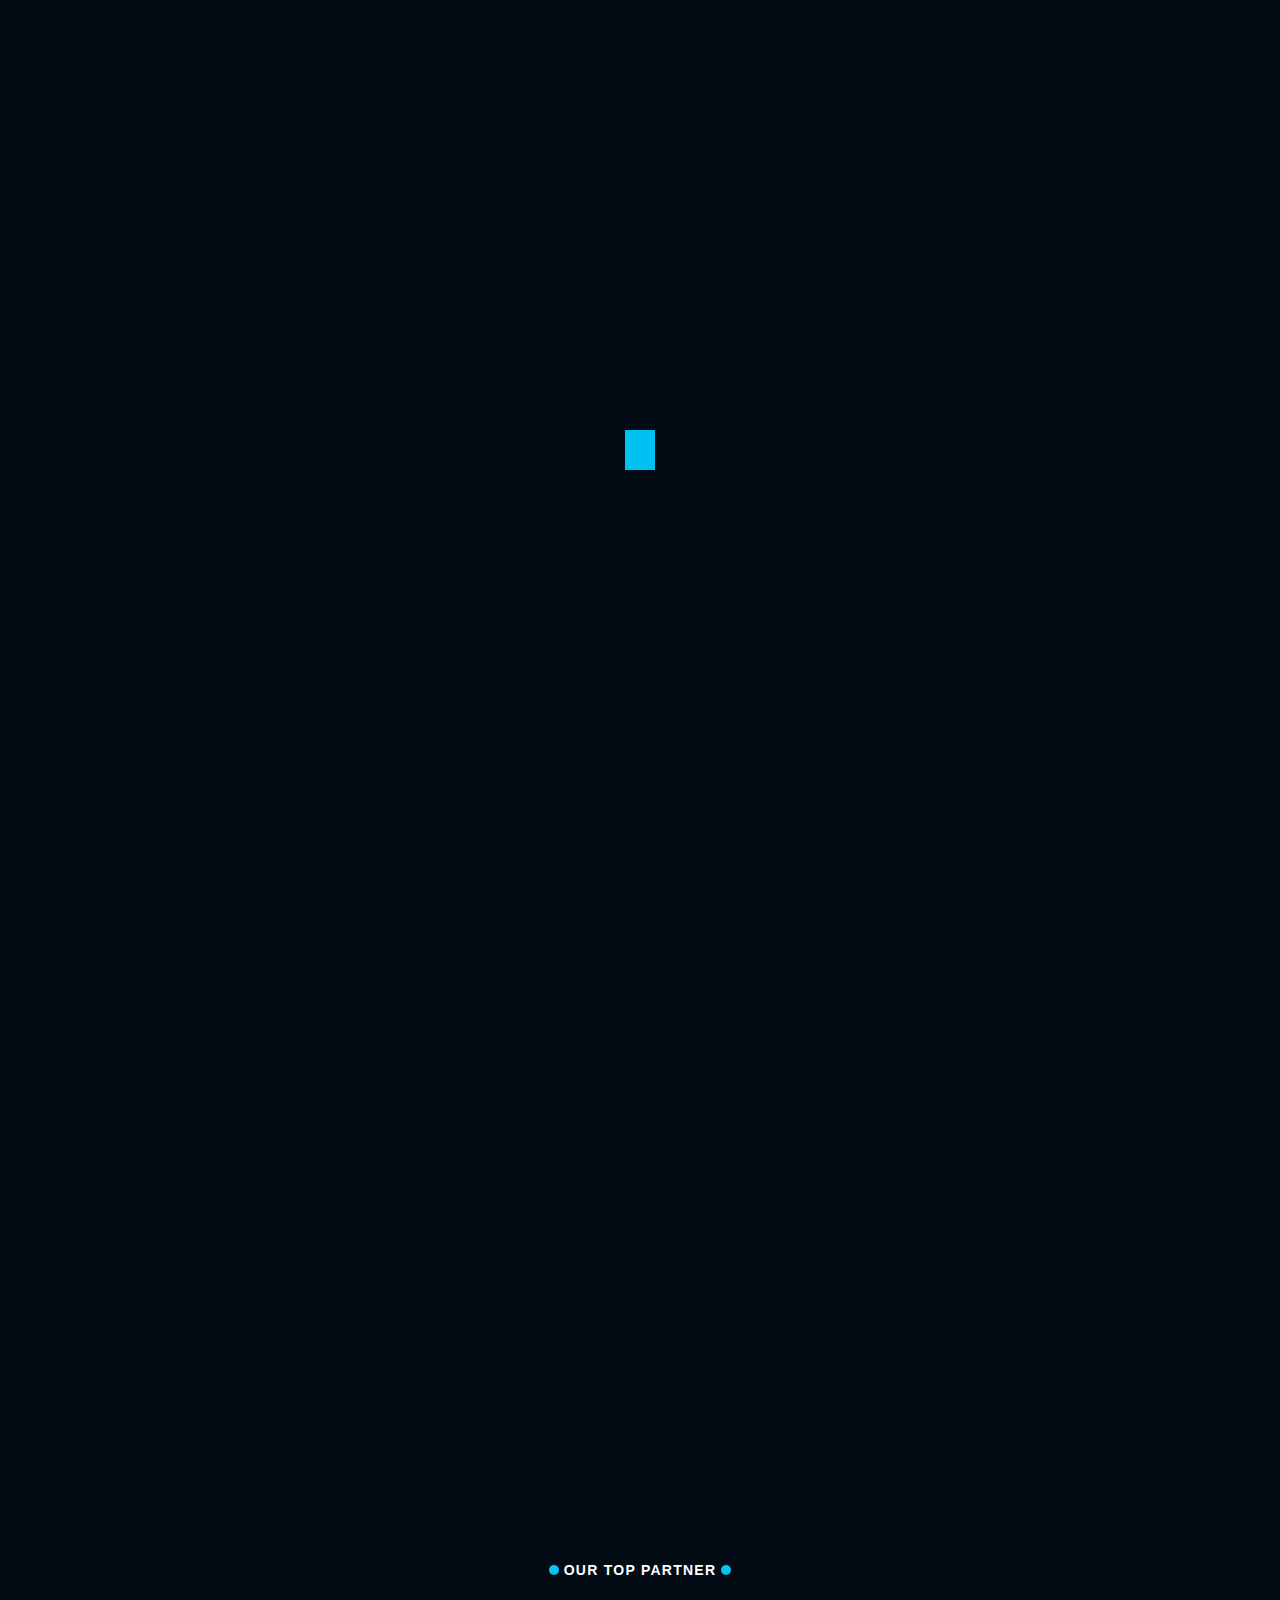
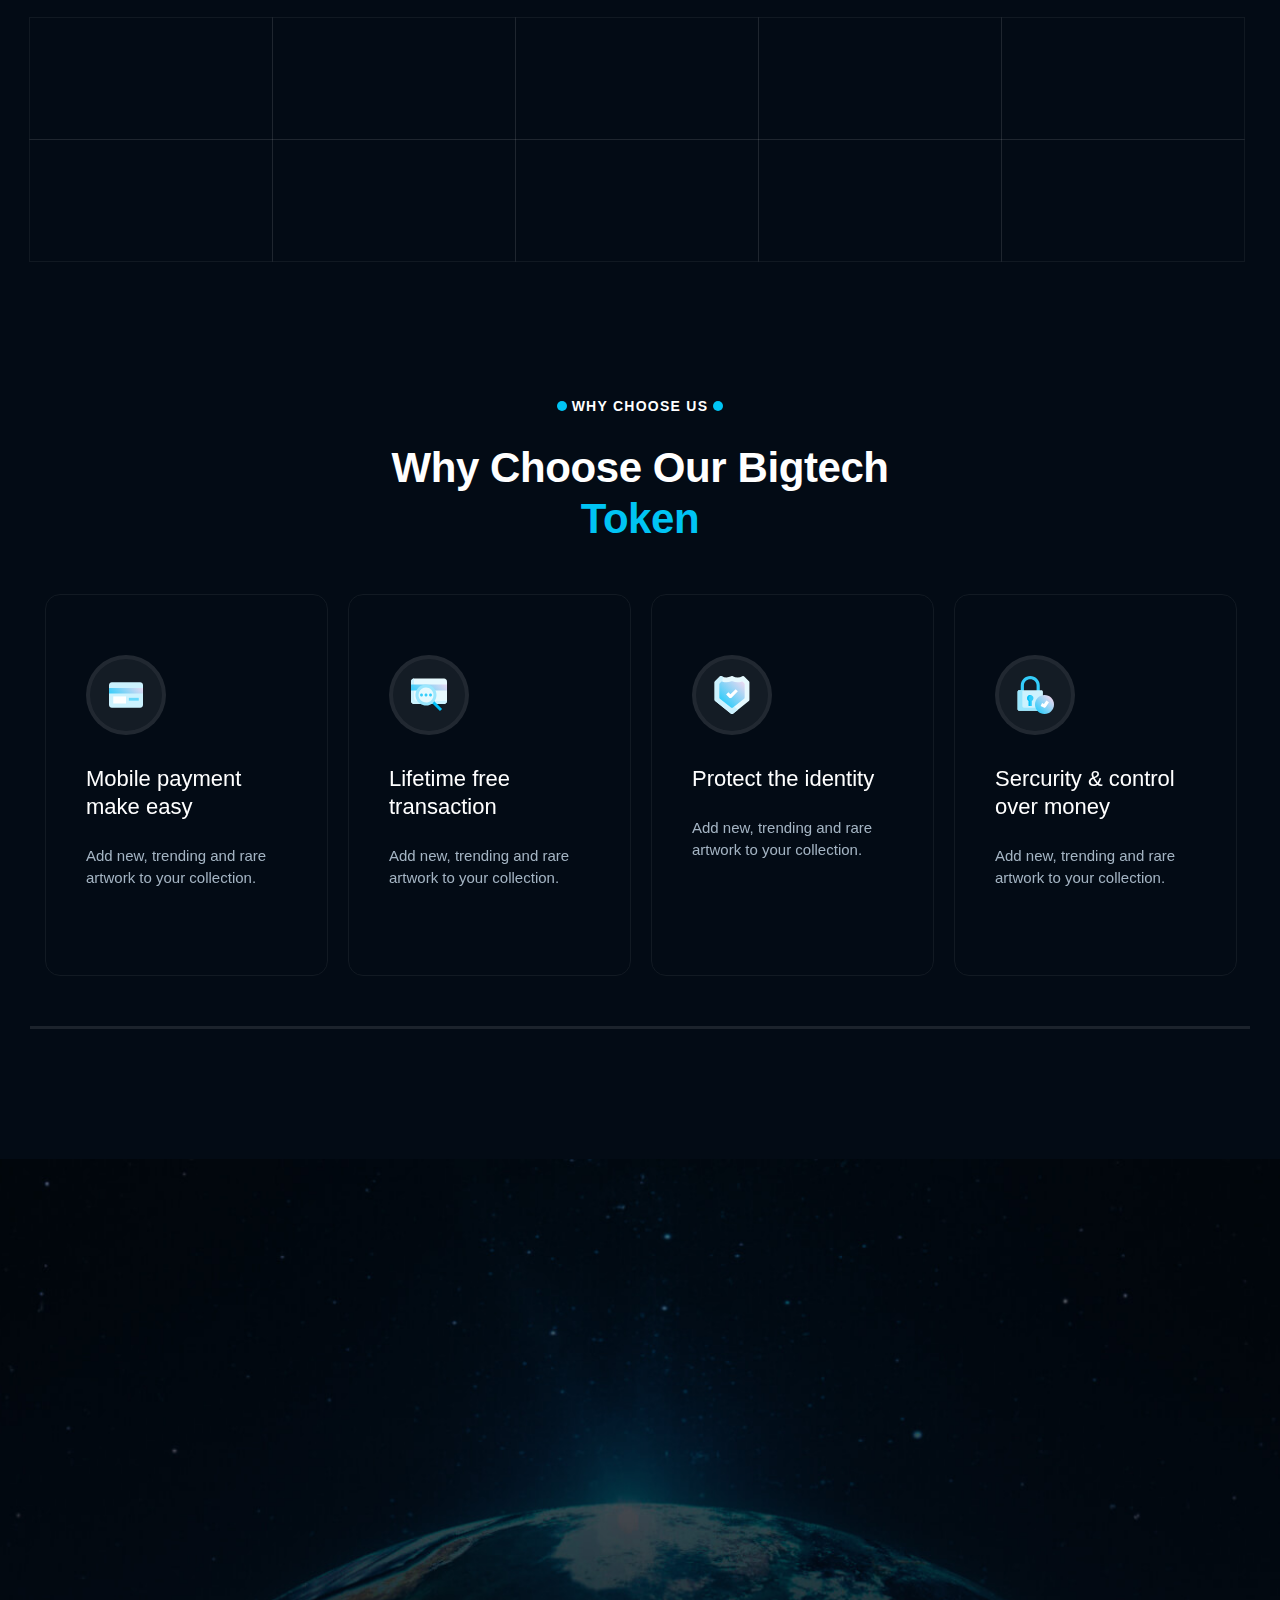
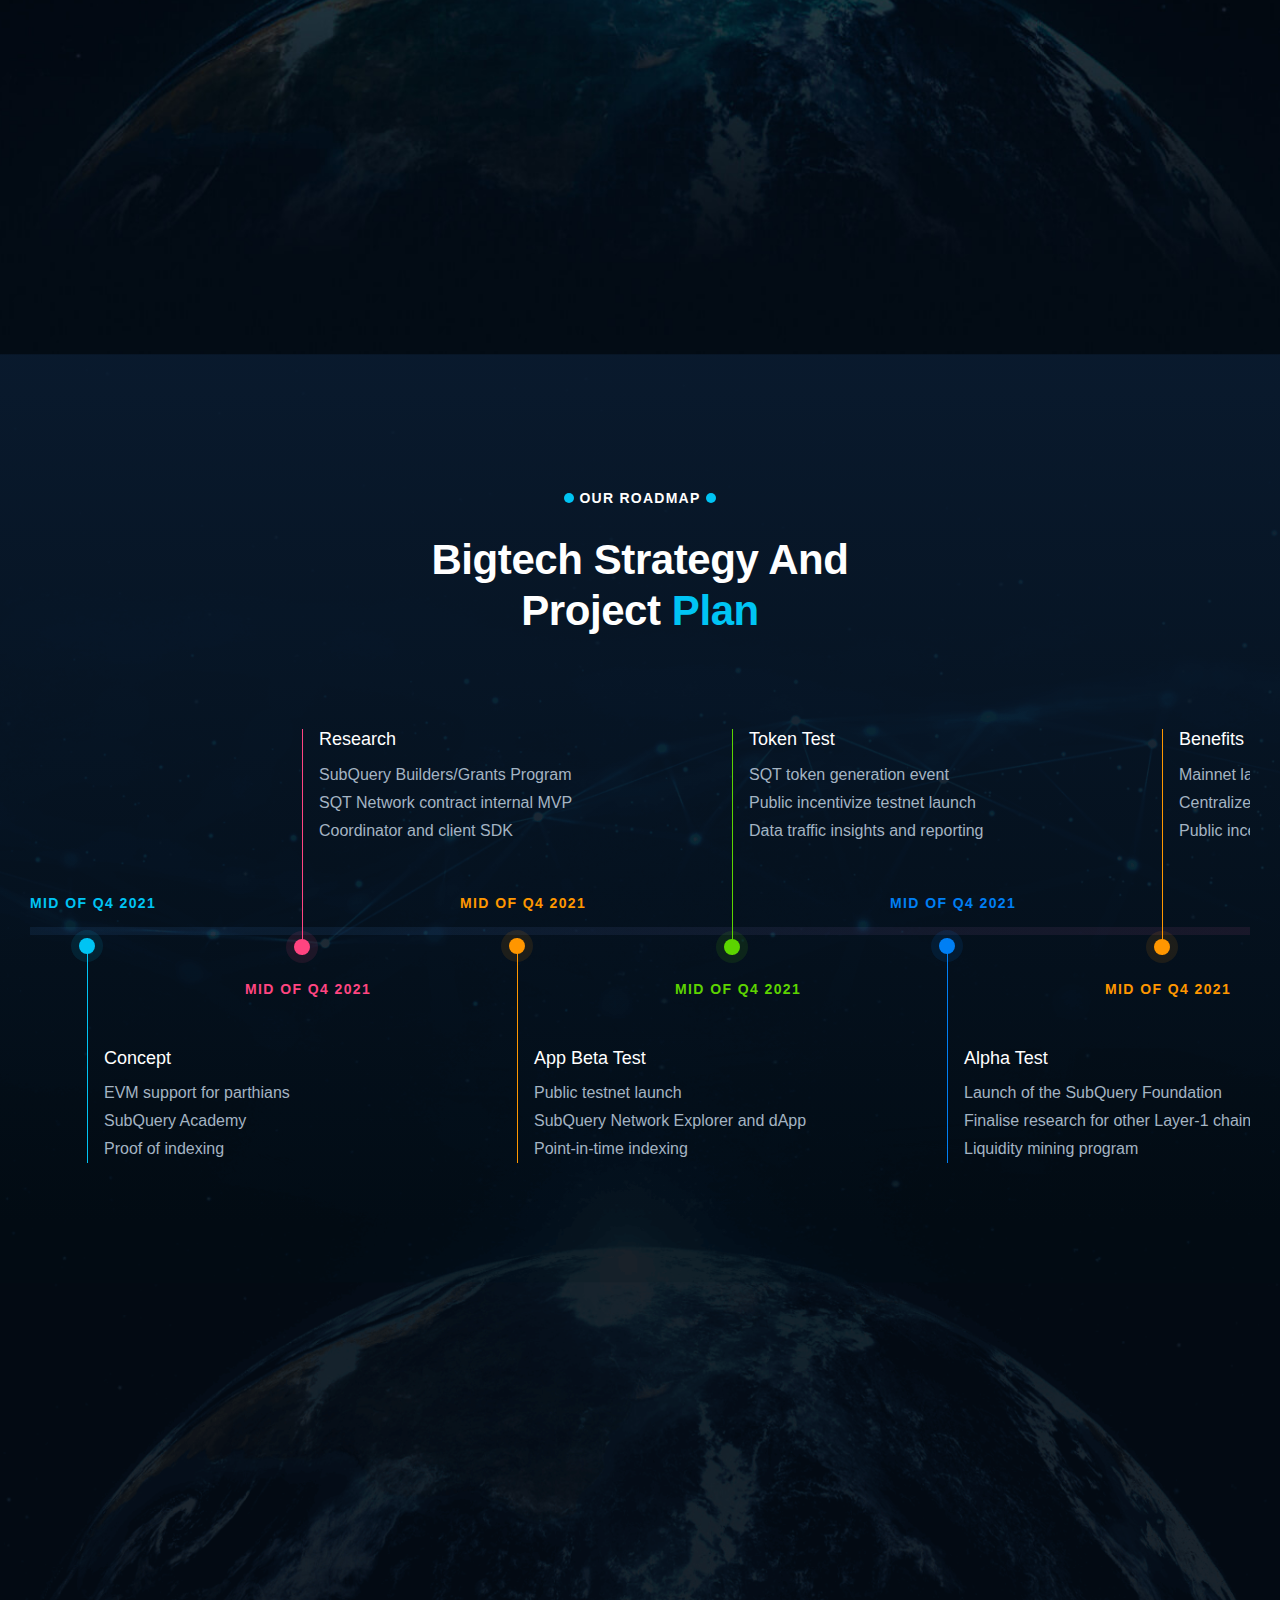
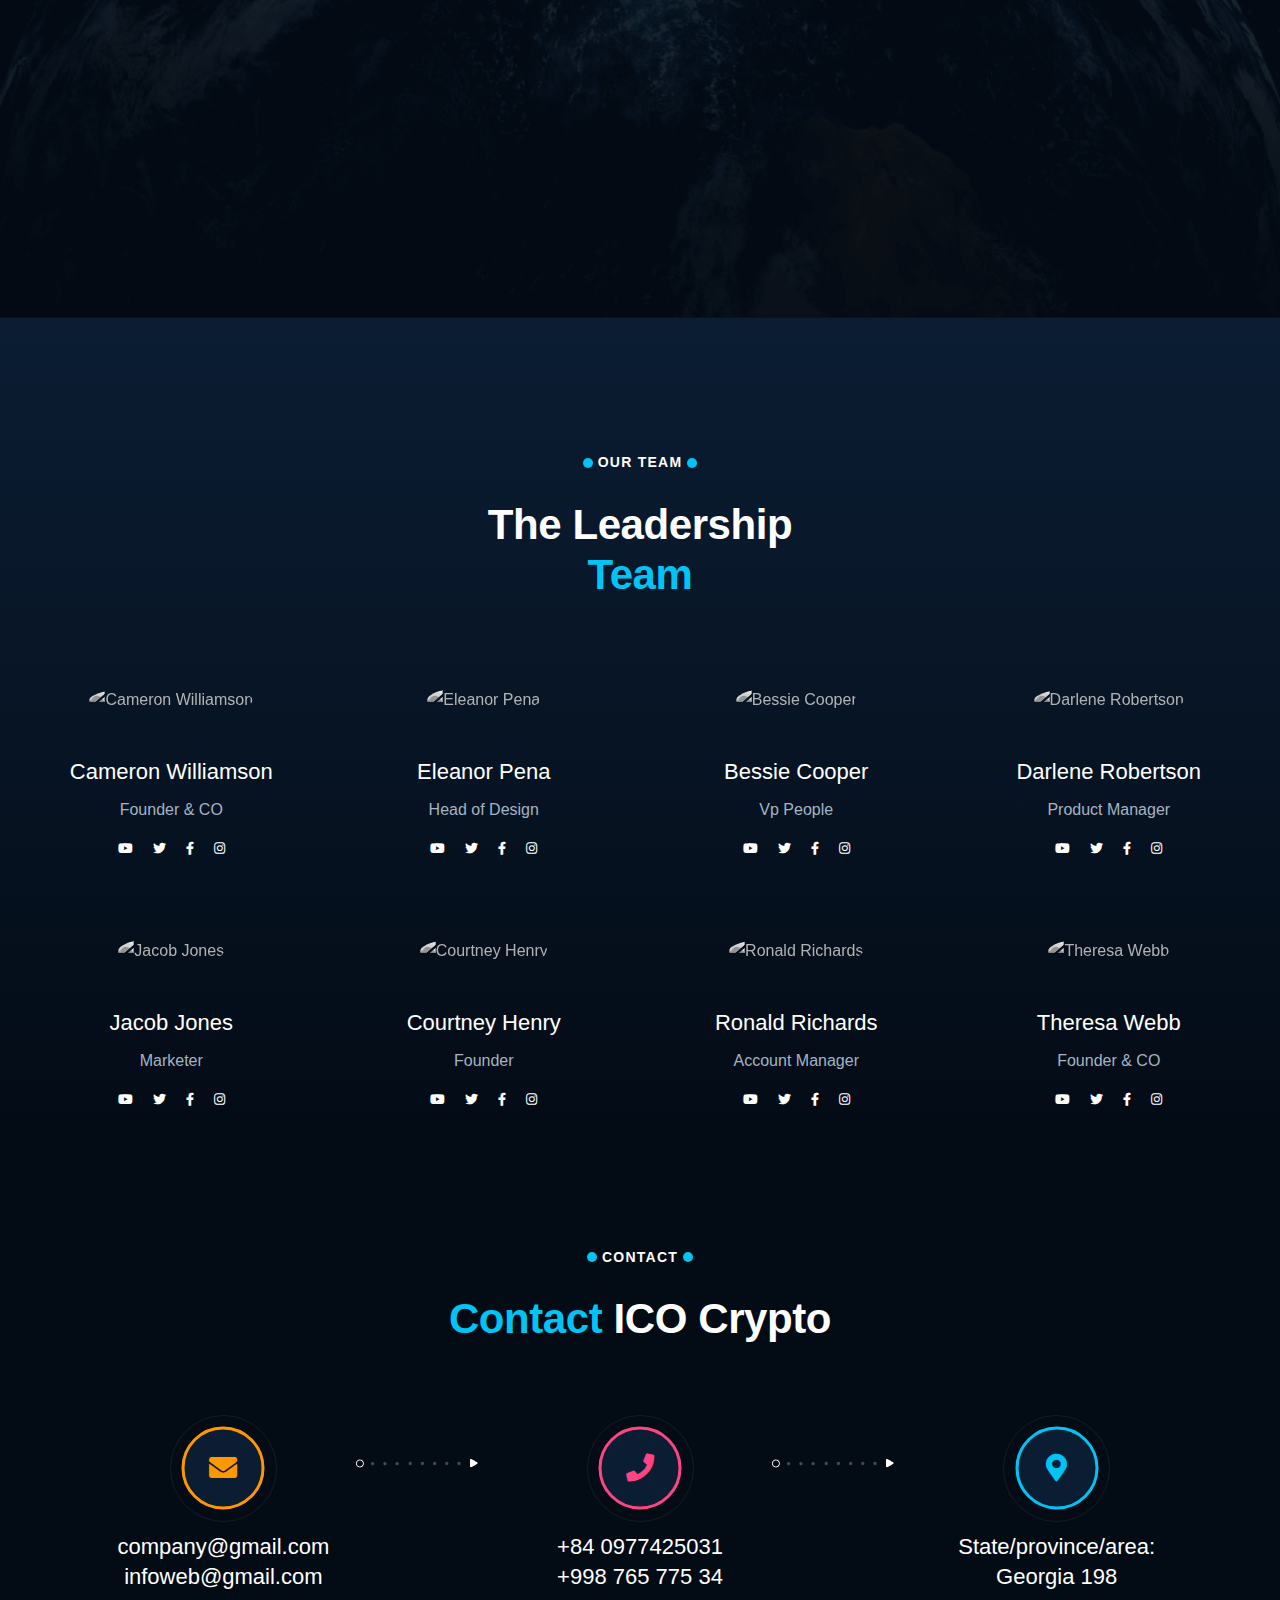
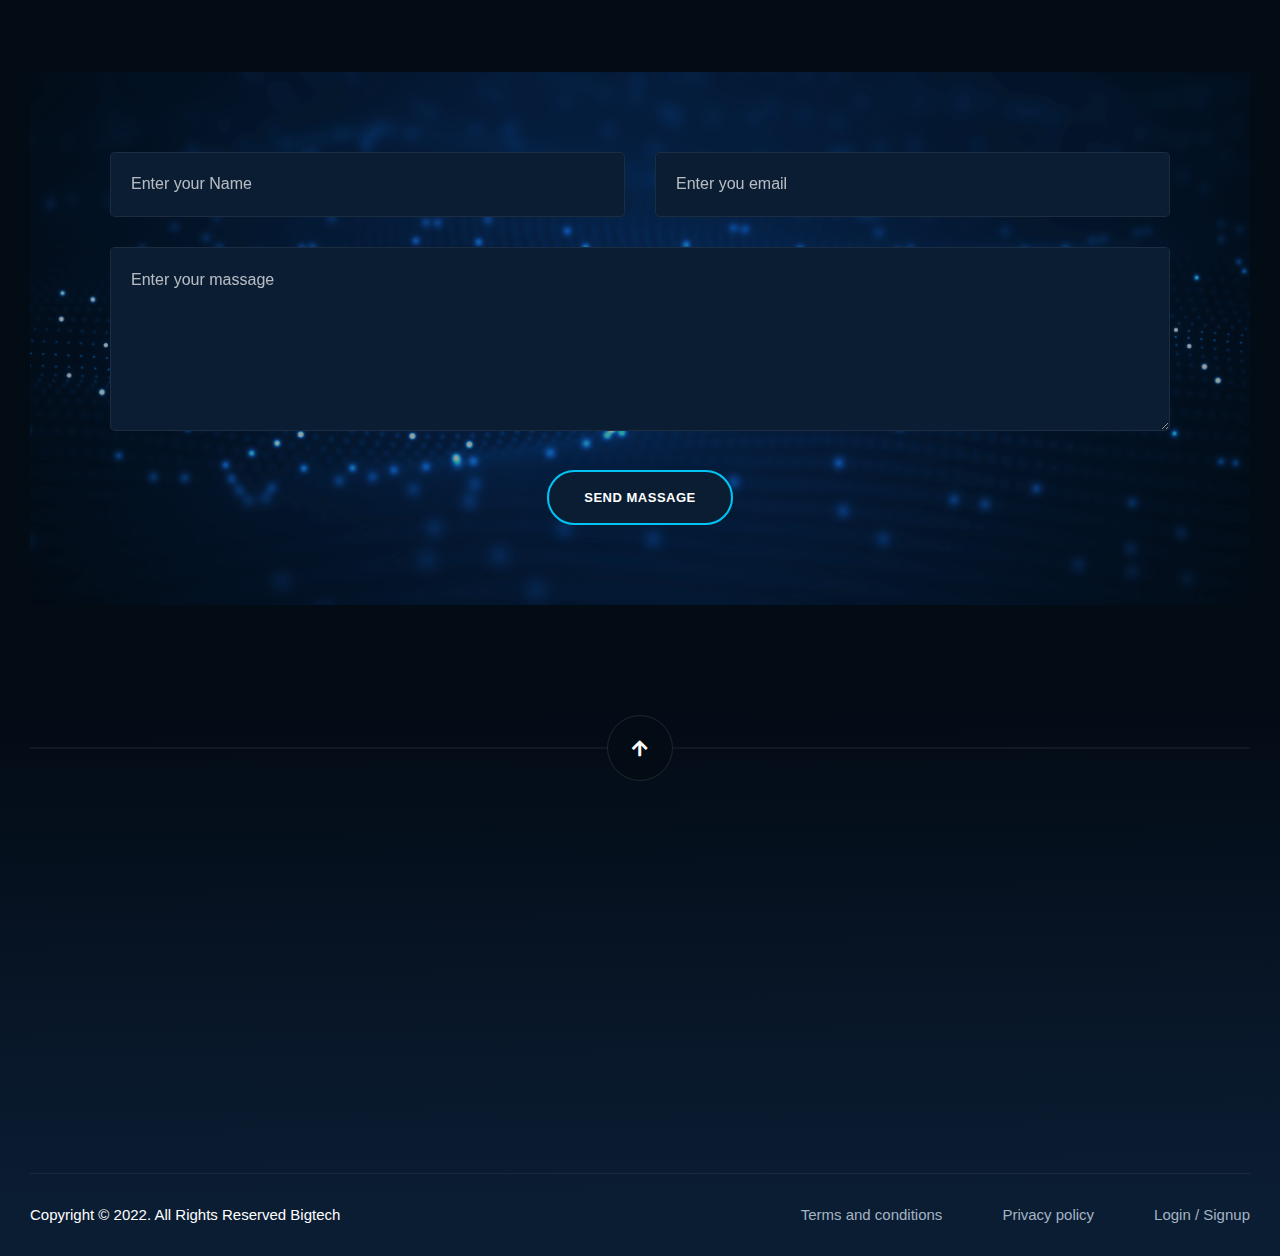
==== index.html @ 29cb6ab5 "Add files via upload" ====
<!DOCTYPE html><html lang="en">
<!-- Mirrored from bigtech-next.netlify.app/ by HTTrack Website Copier/3.x [XR&CO'2014], Tue, 07 Mar 2023 10:52:40 GMT -->
<!-- Added by HTTrack --><meta http-equiv="content-type" content="text/html;charset=UTF-8" /><!-- /Added by HTTrack -->
<head><meta charSet="utf-8"/><meta name="viewport" content="width=device-width"/><title>Bigtech - ICO &amp; Crypto Landing Page Template</title><meta name="description" content=""/><meta name="next-head-count" content="4"/><meta charset="utf-8"/><meta http-equiv="x-ua-compatible" content="ie=edge"/><meta name="viewport" content="width=device-width, initial-scale=1"/><link rel="icon" href="img/favicon.png"/><link rel="shortcut icon" type="image/x-icon" href="img/favicon.png"/><link rel="apple-touch-icon" href="img/favicon.png"/><link rel="preconnect" href="index.html" crossorigin="anonymous"/><link rel="preload" href="_next/static/css/402b28a6eb942f0d.css" as="style"/><link rel="stylesheet" href="_next/static/css/402b28a6eb942f0d.css" data-n-g=""/><link rel="preload" href="_next/static/css/fa08a8d8b56feb24.css" as="style"/><link rel="stylesheet" href="_next/static/css/fa08a8d8b56feb24.css" data-n-p=""/><noscript data-n-css=""></noscript><script defer="" nomodule="" src="_next/static/chunks/polyfills-c67a75d1b6f99dc8.js"></script><script src="_next/static/chunks/webpack-fa41f5cf5369d854.js" defer=""></script><script src="_next/static/chunks/framework-2c79e2a64abdb08b.js" defer=""></script><script src="_next/static/chunks/main-f11614d8aa7ee555.js" defer=""></script><script src="_next/static/chunks/pages/_app-95daff819a7a3427.js" defer=""></script><script src="_next/static/chunks/b637e9a5-72306854ad8c548c.js" defer=""></script><script src="_next/static/chunks/515-690b14f817b04e35.js" defer=""></script><script src="_next/static/chunks/130-10a4fcaa9dcb5690.js" defer=""></script><script src="_next/static/chunks/373-0bb37a91645b5d49.js" defer=""></script><script src="_next/static/chunks/pages/index-bd59d03c3a8360d2.js" defer=""></script><script src="_next/static/TRGDMNkXzP_Ei4SzCMu6x/_buildManifest.js" defer=""></script><script src="_next/static/TRGDMNkXzP_Ei4SzCMu6x/_ssgManifest.js" defer=""></script></head><body><div id="__next"><div class=""><div class="PageLoader_preloader__FDeOh"><div class="PageLoader_spinner__meDB1"><div class=""></div><div class="PageLoader_rect2__ueMEJ"></div><div class="PageLoader_rect3__UaR17"></div><div class="PageLoader_rect4__u5YBX"></div><div class="PageLoader_rect5__nG2hh"></div></div></div><header id="header"><div id="header-fixed-height" class=""></div><div id="sticky-header" class="menu-area"><div class="container custom-container"><div class="row"><div class="col-12"><div class="mobile-nav-toggler"><i class="fas fa-bars"></i></div><div class="menu-wrap"><nav class="menu-nav"><div class="logo"><a href="index.html"><img src="img/logo/logo.png" alt="BigTech Logo"/></a></div><div class="navbar-wrap main-menu d-none d-lg-flex"><ul class="navigation"><li class="active menu-item-has-children"><a class="section-link" href="index.html#header">Home</a><ul class="sub-menu"><li class="active"><a href="index.html">Home One</a></li><li class=""><a href="home-two.html">Home Two</a></li></ul></li><li class=""><a class="section-link" href="index.html#about">About us</a></li><li class=""><a class="section-link" href="index.html#sales">Sales</a></li><li class=""><a class="section-link" href="index.html#roadmap">Roadmap</a></li><li class="menu-item-has-children"><a href="blog.html">Blog</a><ul class="sub-menu"><li class=""><a href="blog.html">Our Blog</a></li><li class=""><a href="blog/blog-details.html">Blog Details</a></li></ul></li><li class=""><a class="section-link" href="index.html#contact">Contact us</a></li></ul></div><div class="header-action d-none d-md-block"><ul><li class="header-lang"><span class="selected-lang">ENG</span><ul class="lang-list"><li><a href="index.html#">IND</a></li><li><a href="index.html#">BNG</a></li><li><a href="index.html#">TUR</a></li><li><a href="index.html#">CIN</a></li></ul></li><li class="header-btn"><a class="btn" href="index.html#">Buy Now</a></li></ul></div></nav></div><div class="mobile-menu"><nav class="menu-box"><div class="close-btn"><i class="fas fa-times"></i></div><div class="nav-logo"><a href="index.html"><img src="img/logo/logo.png" alt="BigTech Logo" title=""/></a></div><div class="menu-outer"></div><div class="social-links"><ul class="clearfix"><li><a href="#"><i class="fab fa-facebook-f"></i></a></li><li><a href="#"><i class="fab fa-twitter"></i></a></li><li><a href="#"><i class="fab fa-instagram"></i></a></li><li><a href="#"><i class="fab fa-linkedin-in"></i></a></li><li><a href="#"><i class="fab fa-youtube"></i></a></li></ul></div></nav></div><div class="menu-backdrop"></div></div></div></div></div></header><main class="fix"><section class="banner-area banner-bg"><div class="banner-shape-wrap"><img src="img/banner/banner_shape01.png" alt="" class="img-one"/><img src="img/banner/banner_shape02.png" alt="" class="img-two"/><img src="img/banner/banner_shape03.png" alt="" class="img-three"/></div><div class="container"><div class="row justify-content-center"><div class="col-lg-10"><div class="banner-content text-center"><img src="img/icon/fire.png" alt=""/><h2 class="title">Join Future of Algorithmic <span>Crypto</span> Trading Strategies</h2></div><div class="banner-progress-wrap"><ul><li>Pre Sell</li><li>Soft Cap</li><li>Bonus</li></ul><div class="progress"><div class="progress-bar" role="progressbar" style="width:75%" aria-valuenow="75" aria-valuemin="0" aria-valuemax="100"></div></div><h4 class="title">65% target raised <span>1 ETH = $1000 = 3177.38 CIC</span></h4></div></div></div><div class="row justify-content-center"><div class="col-xl-10"><div class="banner-countdown-wrap text-center"><h2 class="title">ICO Will Start In..</h2><div class="coming-time"><div class="time-count day"><span>00</span>Days</div><div class="time-count hour"><span>01</span>hour</div><div class="time-count min"><span>23</span>minute</div><div class="time-count sec"><span>20</span>second</div></div></div></div></div></div></section><section id="about" class="about-area pt-130 pb-130"><div class="container"><div class="row align-items-center"><div class="col-lg-6"><div class="about-img wow fadeInLeft" data-wow-delay=".2s"><img src="img/images/about_img01.png" alt=""/><img src="img/images/about_img02.png" alt="" class="img-two"/></div></div><div class="col-lg-6"><div class="about-content wow fadeInRight" data-wow-delay=".2s"><div class="section-title mb-30"><span class="sub-title">Who we are</span><h2 class="title">The World’s <span>1st ICO</span> Platform That Offers Rewards</h2></div><p>The World’s 1st ICO Platform That Offers Rewards and The platform helps investors to make easy to purchase and sell their tokens</p><a class="btn" href="index.html">Purchase Tokens</a></div></div></div></div></section><div class="partner-area pb-130"><div class="container"><div class="row justify-content-center"><div class="col-lg-8"><div class="section-title text-center mb-10"><span class="sub-title">Our top partner</span></div></div></div><div class="row"><div class="col-lg-12"><div class="partner-wrap"><ul><li><img src="img/partner/partner_img01.png" alt=""/></li><li><img src="img/partner/partner_img02.png" alt=""/></li><li><img src="img/partner/partner_img03.png" alt=""/></li><li><img src="img/partner/partner_img04.png" alt=""/></li><li><img src="img/partner/partner_img05.png" alt=""/></li><li><img src="img/partner/partner_img06.png" alt=""/></li><li><img src="img/partner/partner_img07.png" alt=""/></li><li><img src="img/partner/partner_img08.png" alt=""/></li><li><img src="img/partner/partner_img09.png" alt=""/></li><li><img src="img/partner/partner_img10.png" alt=""/></li></ul></div></div></div></div></div><section class="choose-area pb-130"><div class="container"><div class="row justify-content-center"><div class="col-xl-6"><div class="section-title text-center mb-50"><span class="sub-title">why Choose us </span><h2 class="title">Why choose our bigtech <span>Token</span></h2></div></div></div><div class="row choose-active"><div class="slick-slider slick-initialized" dir="ltr"><div class="slick-list"><div class="slick-track" style="width:450%;left:-100%"><div data-index="-4" tabindex="-1" class="slick-slide slick-cloned" aria-hidden="true" style="width:5.555555555555555%"><div><div class="col-lg-3" tabindex="-1" style="width:100%;display:inline-block"><div class="choose-item"><div class="choose-icon"><img src="img/icon/choose_icon04.svg" alt=""/></div><div class="choose-content"><h2 class="title"><a href="index.html">Sercurity &amp; control over money</a></h2><p>Add new, trending and rare artwork to your collection.</p></div></div></div></div></div><div data-index="-3" tabindex="-1" class="slick-slide slick-cloned" aria-hidden="true" style="width:5.555555555555555%"><div><div class="col-lg-3" tabindex="-1" style="width:100%;display:inline-block"><div class="choose-item"><div class="choose-icon"><img src="img/icon/choose_icon01.svg" alt=""/></div><div class="choose-content"><h2 class="title"><a href="index.html">Lifetime free transaction</a></h2><p>Add new, trending and rare artwork to your collection.</p></div></div></div></div></div><div data-index="-2" tabindex="-1" class="slick-slide slick-cloned" aria-hidden="true" style="width:5.555555555555555%"><div><div class="col-lg-3" tabindex="-1" style="width:100%;display:inline-block"><div class="choose-item"><div class="choose-icon"><img src="img/icon/choose_icon03.svg" alt=""/></div><div class="choose-content"><h2 class="title"><a href="index.html">Protect the identity</a></h2><p>Add new, trending and rare artwork to your collection.</p></div></div></div></div></div><div data-index="-1" tabindex="-1" class="slick-slide slick-cloned" aria-hidden="true" style="width:5.555555555555555%"><div><div class="col-lg-3" tabindex="-1" style="width:100%;display:inline-block"><div class="choose-item"><div class="choose-icon"><img src="img/icon/choose_icon04.svg" alt=""/></div><div class="choose-content"><h2 class="title"><a href="index.html">Sercurity &amp; control over money</a></h2><p>Add new, trending and rare artwork to your collection.</p></div></div></div></div></div><div data-index="0" class="slick-slide slick-active slick-current" tabindex="-1" aria-hidden="false" style="outline:none;width:5.555555555555555%"><div><div class="col-lg-3" tabindex="-1" style="width:100%;display:inline-block"><div class="choose-item"><div class="choose-icon"><img src="img/icon/choose_icon01.svg" alt=""/></div><div class="choose-content"><h2 class="title"><a href="index.html">Mobile payment make easy</a></h2><p>Add new, trending and rare artwork to your collection.</p></div></div></div></div></div><div data-index="1" class="slick-slide slick-active" tabindex="-1" aria-hidden="false" style="outline:none;width:5.555555555555555%"><div><div class="col-lg-3" tabindex="-1" style="width:100%;display:inline-block"><div class="choose-item"><div class="choose-icon"><img src="img/icon/choose_icon02.svg" alt=""/></div><div class="choose-content"><h2 class="title"><a href="index.html">Lifetime free transaction</a></h2><p>Add new, trending and rare artwork to your collection.</p></div></div></div></div></div><div data-index="2" class="slick-slide slick-active" tabindex="-1" aria-hidden="false" style="outline:none;width:5.555555555555555%"><div><div class="col-lg-3" tabindex="-1" style="width:100%;display:inline-block"><div class="choose-item"><div class="choose-icon"><img src="img/icon/choose_icon03.svg" alt=""/></div><div class="choose-content"><h2 class="title"><a href="index.html">Protect the identity</a></h2><p>Add new, trending and rare artwork to your collection.</p></div></div></div></div></div><div data-index="3" class="slick-slide slick-active" tabindex="-1" aria-hidden="false" style="outline:none;width:5.555555555555555%"><div><div class="col-lg-3" tabindex="-1" style="width:100%;display:inline-block"><div class="choose-item"><div class="choose-icon"><img src="img/icon/choose_icon04.svg" alt=""/></div><div class="choose-content"><h2 class="title"><a href="index.html">Sercurity &amp; control over money</a></h2><p>Add new, trending and rare artwork to your collection.</p></div></div></div></div></div><div data-index="4" class="slick-slide" tabindex="-1" aria-hidden="true" style="outline:none;width:5.555555555555555%"><div><div class="col-lg-3" tabindex="-1" style="width:100%;display:inline-block"><div class="choose-item"><div class="choose-icon"><img src="img/icon/choose_icon01.svg" alt=""/></div><div class="choose-content"><h2 class="title"><a href="index.html">Lifetime free transaction</a></h2><p>Add new, trending and rare artwork to your collection.</p></div></div></div></div></div><div data-index="5" class="slick-slide" tabindex="-1" aria-hidden="true" style="outline:none;width:5.555555555555555%"><div><div class="col-lg-3" tabindex="-1" style="width:100%;display:inline-block"><div class="choose-item"><div class="choose-icon"><img src="img/icon/choose_icon03.svg" alt=""/></div><div class="choose-content"><h2 class="title"><a href="index.html">Protect the identity</a></h2><p>Add new, trending and rare artwork to your collection.</p></div></div></div></div></div><div data-index="6" class="slick-slide" tabindex="-1" aria-hidden="true" style="outline:none;width:5.555555555555555%"><div><div class="col-lg-3" tabindex="-1" style="width:100%;display:inline-block"><div class="choose-item"><div class="choose-icon"><img src="img/icon/choose_icon04.svg" alt=""/></div><div class="choose-content"><h2 class="title"><a href="index.html">Sercurity &amp; control over money</a></h2><p>Add new, trending and rare artwork to your collection.</p></div></div></div></div></div><div data-index="7" tabindex="-1" class="slick-slide slick-cloned" aria-hidden="true" style="width:5.555555555555555%"><div><div class="col-lg-3" tabindex="-1" style="width:100%;display:inline-block"><div class="choose-item"><div class="choose-icon"><img src="img/icon/choose_icon01.svg" alt=""/></div><div class="choose-content"><h2 class="title"><a href="index.html">Mobile payment make easy</a></h2><p>Add new, trending and rare artwork to your collection.</p></div></div></div></div></div><div data-index="8" tabindex="-1" class="slick-slide slick-cloned" aria-hidden="true" style="width:5.555555555555555%"><div><div class="col-lg-3" tabindex="-1" style="width:100%;display:inline-block"><div class="choose-item"><div class="choose-icon"><img src="img/icon/choose_icon02.svg" alt=""/></div><div class="choose-content"><h2 class="title"><a href="index.html">Lifetime free transaction</a></h2><p>Add new, trending and rare artwork to your collection.</p></div></div></div></div></div><div data-index="9" tabindex="-1" class="slick-slide slick-cloned" aria-hidden="true" style="width:5.555555555555555%"><div><div class="col-lg-3" tabindex="-1" style="width:100%;display:inline-block"><div class="choose-item"><div class="choose-icon"><img src="img/icon/choose_icon03.svg" alt=""/></div><div class="choose-content"><h2 class="title"><a href="index.html">Protect the identity</a></h2><p>Add new, trending and rare artwork to your collection.</p></div></div></div></div></div><div data-index="10" tabindex="-1" class="slick-slide slick-cloned" aria-hidden="true" style="width:5.555555555555555%"><div><div class="col-lg-3" tabindex="-1" style="width:100%;display:inline-block"><div class="choose-item"><div class="choose-icon"><img src="img/icon/choose_icon04.svg" alt=""/></div><div class="choose-content"><h2 class="title"><a href="index.html">Sercurity &amp; control over money</a></h2><p>Add new, trending and rare artwork to your collection.</p></div></div></div></div></div><div data-index="11" tabindex="-1" class="slick-slide slick-cloned" aria-hidden="true" style="width:5.555555555555555%"><div><div class="col-lg-3" tabindex="-1" style="width:100%;display:inline-block"><div class="choose-item"><div class="choose-icon"><img src="img/icon/choose_icon01.svg" alt=""/></div><div class="choose-content"><h2 class="title"><a href="index.html">Lifetime free transaction</a></h2><p>Add new, trending and rare artwork to your collection.</p></div></div></div></div></div><div data-index="12" tabindex="-1" class="slick-slide slick-cloned" aria-hidden="true" style="width:5.555555555555555%"><div><div class="col-lg-3" tabindex="-1" style="width:100%;display:inline-block"><div class="choose-item"><div class="choose-icon"><img src="img/icon/choose_icon03.svg" alt=""/></div><div class="choose-content"><h2 class="title"><a href="index.html">Protect the identity</a></h2><p>Add new, trending and rare artwork to your collection.</p></div></div></div></div></div><div data-index="13" tabindex="-1" class="slick-slide slick-cloned" aria-hidden="true" style="width:5.555555555555555%"><div><div class="col-lg-3" tabindex="-1" style="width:100%;display:inline-block"><div class="choose-item"><div class="choose-icon"><img src="img/icon/choose_icon04.svg" alt=""/></div><div class="choose-content"><h2 class="title"><a href="index.html">Sercurity &amp; control over money</a></h2><p>Add new, trending and rare artwork to your collection.</p></div></div></div></div></div></div></div></div></div><div class="slide-progressbar"><div style="background-size:0% 100%" class="slide-filler"></div></div></div></section><section id="sales" class="chart-area chart-bg "><div class="container"><div class="chart-inner"><div class="row align-items-center justify-content-center"><div class="col-lg-6 col-md-10 order-0 order-lg-2"><div class="chart-wrap wow fadeInRight" data-wow-delay=".2s"><img src="img/images/chart.png" alt=""/><ul><li>Contingency: 70%</li><li>Business Development: 10%</li><li>Investor: 30%</li><li>Poland</li><li>Legal &amp; Regulation:10%</li><li>Czech Republic</li></ul></div></div><div class="col-lg-6 col-md-10"><div class="chart-content wow fadeInLeft" data-wow-delay=".2s"><ul class="nav nav-tabs" id="myTab" role="tablist"><li class="nav-item" role="presentation"><button class="nav-link active" id="funding-tab" data-bs-toggle="tab" data-bs-target="#funding" type="button" role="tab" aria-controls="funding" aria-selected="true">Funding Allocation</button></li><li class="nav-item" role="presentation"><button class="nav-link" id="token-tab" data-bs-toggle="tab" data-bs-target="#token" type="button" role="tab" aria-controls="token" aria-selected="false">Token Allocation</button></li></ul><div class="tab-content" id="myTabContent"><div class="tab-pane fade show active" id="funding" role="tabpanel" aria-labelledby="funding-tab"><div class="chart-content-inner"><h2 class="title">1 CNL = 0.0863 BTC</h2><p> The World’s 1st ICO Platform That Offers Rewards and The platform helps investors to make easy to purchase and sell their tokens</p><a class="btn" href="index.html">Buy Now</a></div></div><div class="tab-pane fade" id="token" role="tabpanel" aria-labelledby="token-tab"><div class="chart-content-inner"><h2 class="title">2 CNL = 0.0967 BTC</h2><p> The World’s 1st ICO Platform That Offers Rewards and The platform helps investors to make easy to purchase and sell their tokens</p><a class="btn" href="index.html">Buy Now</a></div></div></div></div></div></div></div></div></section><div class="area-bg"><section id="roadmap" class="roadmap-area pt-130 pb-130"><div class="container custom-container-two"><div class="row justify-content-center"><div class="col-xl-5 col-lg-8"><div class="section-title text-center mb-60"><span class="sub-title">OUr Roadmap</span><h2 class="title">Bigtech Strategy and <br/> Project <span>Plan</span></h2></div></div></div><div class="row"><div class="col-lg-12"><div class="bt-roadmap_x bt-roadmap-scrollbar" style="overflow:auto"><div class="bt-roadmap-wrap"><div class="bt-roadmap-item"><span class="roadmap-title">Mid of Q4 2021</span><div class="roadmap-content"><span class="dot"></span><h4 class="title">Concept</h4><span>EVM support for parthians</span><span>SubQuery Academy</span><span>Proof of indexing</span></div></div><div class="bt-roadmap-item"><span class="roadmap-title">Mid of Q4 2021</span><div class="roadmap-content"><span class="dot"></span><h4 class="title">Research</h4><span>SubQuery Builders/Grants Program</span><span>SQT Network contract internal MVP</span><span>Coordinator and client SDK</span></div></div><div class="bt-roadmap-item"><span class="roadmap-title">Mid of Q4 2021</span><div class="roadmap-content"><span class="dot"></span><h4 class="title">App beta test</h4><span>Public testnet launch</span><span>SubQuery Network Explorer and dApp</span><span>Point-in-time indexing</span></div></div><div class="bt-roadmap-item"><span class="roadmap-title">Mid of Q4 2021</span><div class="roadmap-content"><span class="dot"></span><h4 class="title">Token Test</h4><span>SQT token generation event</span><span>Public incentivize testnet launch</span><span>Data traffic insights and reporting</span></div></div><div class="bt-roadmap-item"><span class="roadmap-title">Mid of Q4 2021</span><div class="roadmap-content"><span class="dot"></span><h4 class="title">Alpha Test</h4><span>Launch of the SubQuery Foundation</span><span>Finalise research for other Layer-1 chains</span><span>Liquidity mining program</span></div></div><div class="bt-roadmap-item"><span class="roadmap-title">Mid of Q4 2021</span><div class="roadmap-content"><span class="dot"></span><h4 class="title">Benefits</h4><span>Mainnet launch</span><span>Centralized exchange launch</span><span>Public incentivize testnet</span></div></div><div class="bt-roadmap-item"><span class="roadmap-title">Mid of Q4 2021</span><div class="roadmap-content"><span class="dot"></span><h4 class="title">Operational</h4><span>SubQuery launches its <br/> own parthian</span><span>SubQuery Foundation</span></div></div></div></div></div></div></div></section><section class="document-area pt-60"><div class="container"><div class="row justify-content-center"><div class="col-lg-7 order-2 order-lg-0"><div class="document-img text-center wow fadeInUp" data-wow-delay=".2s"><img src="img/images/document_img.png" alt=""/></div></div><div class="col-lg-5 col-md-7"><div class="document-content mt-50 wow fadeInRight" data-wow-delay=".2s"><div class="section-title mb-35"><span class="sub-title">Whitepaper</span><h2 class="title">Read Bigtech <span>Documents</span></h2></div><ul class="document-list"><li>White Paper</li><li>Privaci &amp; Policy</li><li>Terms Of Coin Sale</li><li>One Pager</li></ul><a class="btn" href="index.html">Download Doc</a></div></div></div></div></section></div><section class="team-area pt-130"><div class="container"><div class="row justify-content-center"><div class="col-xl-6"><div class="section-title text-center mb-70"><span class="sub-title">OUr team</span><h2 class="title">The Leadership <br/> <span>Team</span></h2></div></div></div><div class="row justify-content-center"><div class="col-xl-3 col-md-4 col-sm-6"><div class="team-item"><div class="team-thumb"><img src="img/team/team_img01.png" alt="Cameron Williamson"/></div><div class="team-content"><h2 class="title">Cameron Williamson</h2><span>Founder &amp; CO</span><ul class="team-social"><li><a href="index.html"><i class="fab fa-youtube"></i></a></li><li><a href="index.html"><i class="fab fa-twitter"></i></a></li><li><a href="index.html"><i class="fab fa-facebook-f"></i></a></li><li><a href="index.html"><i class="fab fa-instagram"></i></a></li></ul></div></div></div><div class="col-xl-3 col-md-4 col-sm-6"><div class="team-item"><div class="team-thumb"><img src="img/team/team_img02.png" alt="Eleanor Pena"/></div><div class="team-content"><h2 class="title">Eleanor Pena</h2><span>Head of Design</span><ul class="team-social"><li><a href="index.html"><i class="fab fa-youtube"></i></a></li><li><a href="index.html"><i class="fab fa-twitter"></i></a></li><li><a href="index.html"><i class="fab fa-facebook-f"></i></a></li><li><a href="index.html"><i class="fab fa-instagram"></i></a></li></ul></div></div></div><div class="col-xl-3 col-md-4 col-sm-6"><div class="team-item"><div class="team-thumb"><img src="img/team/team_img03.png" alt="Bessie Cooper"/></div><div class="team-content"><h2 class="title">Bessie Cooper</h2><span>Vp People</span><ul class="team-social"><li><a href="index.html"><i class="fab fa-youtube"></i></a></li><li><a href="index.html"><i class="fab fa-twitter"></i></a></li><li><a href="index.html"><i class="fab fa-facebook-f"></i></a></li><li><a href="index.html"><i class="fab fa-instagram"></i></a></li></ul></div></div></div><div class="col-xl-3 col-md-4 col-sm-6"><div class="team-item"><div class="team-thumb"><img src="img/team/team_img04.png" alt="Darlene Robertson"/></div><div class="team-content"><h2 class="title">Darlene Robertson</h2><span>Product Manager</span><ul class="team-social"><li><a href="index.html"><i class="fab fa-youtube"></i></a></li><li><a href="index.html"><i class="fab fa-twitter"></i></a></li><li><a href="index.html"><i class="fab fa-facebook-f"></i></a></li><li><a href="index.html"><i class="fab fa-instagram"></i></a></li></ul></div></div></div><div class="col-xl-3 col-md-4 col-sm-6"><div class="team-item"><div class="team-thumb"><img src="img/team/team_img05.png" alt="Jacob Jones"/></div><div class="team-content"><h2 class="title">Jacob Jones</h2><span>Marketer</span><ul class="team-social"><li><a href="index.html"><i class="fab fa-youtube"></i></a></li><li><a href="index.html"><i class="fab fa-twitter"></i></a></li><li><a href="index.html"><i class="fab fa-facebook-f"></i></a></li><li><a href="index.html"><i class="fab fa-instagram"></i></a></li></ul></div></div></div><div class="col-xl-3 col-md-4 col-sm-6"><div class="team-item"><div class="team-thumb"><img src="img/team/team_img06.png" alt="Courtney Henry"/></div><div class="team-content"><h2 class="title">Courtney Henry</h2><span>Founder</span><ul class="team-social"><li><a href="index.html"><i class="fab fa-youtube"></i></a></li><li><a href="index.html"><i class="fab fa-twitter"></i></a></li><li><a href="index.html"><i class="fab fa-facebook-f"></i></a></li><li><a href="index.html"><i class="fab fa-instagram"></i></a></li></ul></div></div></div><div class="col-xl-3 col-md-4 col-sm-6"><div class="team-item"><div class="team-thumb"><img src="img/team/team_img07.png" alt="Ronald Richards"/></div><div class="team-content"><h2 class="title">Ronald Richards</h2><span>Account Manager</span><ul class="team-social"><li><a href="index.html"><i class="fab fa-youtube"></i></a></li><li><a href="index.html"><i class="fab fa-twitter"></i></a></li><li><a href="index.html"><i class="fab fa-facebook-f"></i></a></li><li><a href="index.html"><i class="fab fa-instagram"></i></a></li></ul></div></div></div><div class="col-xl-3 col-md-4 col-sm-6"><div class="team-item"><div class="team-thumb"><img src="img/team/team_img08.png" alt="Theresa Webb"/></div><div class="team-content"><h2 class="title">Theresa Webb</h2><span>Founder &amp; CO</span><ul class="team-social"><li><a href="index.html"><i class="fab fa-youtube"></i></a></li><li><a href="index.html"><i class="fab fa-twitter"></i></a></li><li><a href="index.html"><i class="fab fa-facebook-f"></i></a></li><li><a href="index.html"><i class="fab fa-instagram"></i></a></li></ul></div></div></div></div></div></section><section id="contact" class="contact-area pt-70 pb-110"><div class="container"><div class="row justify-content-center"><div class="col-lg-8"><div class="section-title text-center mb-70"><span class="sub-title">Contact</span><h2 class="title"><span>Contact</span> ICO Crypto</h2></div></div></div><div class="contact-info-wrap"><div class="row justify-content-center"><div class="col-lg-4 col-sm-6"><div class="contact-info-item"><div class="icon"><span class="icon-background"></span><i class="fas fa-envelope"></i></div><div class="content"><p>company@gmail.com <br/> infoweb@gmail.com</p></div></div></div><div class="col-lg-4 col-sm-6"><div class="contact-info-item"><div class="icon"><span class="icon-background"></span><i class="fas fa-phone"></i></div><div class="content"><p>+84 0977425031<br/> +998 765 775 34</p></div></div></div><div class="col-lg-4 col-sm-6"><div class="contact-info-item"><div class="icon"><span class="icon-background"></span><i class="fas fa-map-marker-alt"></i></div><div class="content"><p>State/province/area: <br/>Georgia 198</p></div></div></div></div></div><div class="contact-form-wrap"><form action="#"><div class="row"><div class="col-md-6"><div class="form-grp"><input type="text" placeholder="Enter your Name" required=""/></div></div><div class="col-md-6"><div class="form-grp"><input type="email" placeholder="Enter you email" required=""/></div></div></div><div class="form-grp"><textarea name="massage" placeholder="Enter your massage"></textarea></div><div class="submit-btn text-center"><button type="submit" class="btn">Send Massage</button></div></form></div></div></section></main><footer><div class="footer-area"><div class="container"><div class="footer-scroll-wrap"><button class="scroll-to-target" data-target="html"><i class="fas fa-arrow-up"></i></button></div><div class="footer-top"><div class="row"><div class="col-xl-3 col-lg-4 col-md-6"><div class="footer-widget wow fadeInUp" data-wow-delay=".2s"><a class="f-logo" href="index.html"><img src="img/logo/logo.png" alt="BigTech Logo"/></a><div class="footer-content"><p>A new way to make the payments easy, reliable and 100% secure. claritatem itamconse quat. Exerci tationulla</p><ul class="footer-social"><li><a href="#"><i class="fab fa-youtube"></i></a></li><li><a href="#"><i class="fab fa-twitter"></i></a></li><li><a href="#"><i class="fab fa-facebook-f"></i></a></li><li><a href="#"><i class="fab fa-skype"></i></a></li></ul></div></div></div><div class="col-xl-3 col-lg-5 col-sm-6"><div class="footer-widget wow fadeInUp" data-wow-delay=".4s"><h4 class="fw-title">Useful Links</h4><div class="footer-link"><ul><li><a href="index.html">Contact us</a></li><li><a href="index.html">How it Works</a></li><li><a href="index.html">Create</a></li><li><a href="index.html">Explore</a></li><li><a href="index.html">Terms &amp; Services</a></li></ul></div></div></div><div class="col-xl-2 col-lg-3 col-sm-6"><div class="footer-widget wow fadeInUp" data-wow-delay=".6s"><h4 class="fw-title">Community</h4><div class="footer-link"><ul><li><a href="index.html">Help Center</a></li><li><a href="index.html">Partners</a></li><li><a href="index.html">Suggestions</a></li><li><a href="index.html">Blog</a></li><li><a href="index.html">Newsletters</a></li></ul></div></div></div><div class="col-xl-4 col-lg-4 col-md-6"><div class="footer-widget wow fadeInUp" data-wow-delay=".8s"><h4 class="fw-title">Subscribe Newsletter</h4><div class="footer-newsletter"><p>Exerci tation ullamcorper suscipit lobortis nisl aliquip ex ea commodo</p><form action="#"><input type="email" placeholder="Info@gmail.com" required=""/><button type="submit"><i class="fas fa-paper-plane"></i></button></form></div></div></div></div></div><div class="footer-bottom"><div class="row align-items-center"><div class="col-lg-6"><div class="copyright-text"><p>Copyright © 2022. All Rights Reserved Bigtech</p></div></div><div class="col-lg-6 d-none d-sm-block"><div class="footer-menu"><ul><li><a href="index.html#">Terms and conditions</a></li><li><a href="index.html#">Privacy policy</a></li><li><a href="index.html#">Login / Signup</a></li></ul></div></div></div></div></div></div></footer></div></div><script id="__NEXT_DATA__" type="application/json">{"props":{"pageProps":{}},"page":"/","query":{},"buildId":"TRGDMNkXzP_Ei4SzCMu6x","nextExport":true,"autoExport":true,"isFallback":false,"scriptLoader":[]}</script></body>
<!-- Mirrored from bigtech-next.netlify.app/ by HTTrack Website Copier/3.x [XR&CO'2014], Tue, 07 Mar 2023 10:53:49 GMT -->
</html>
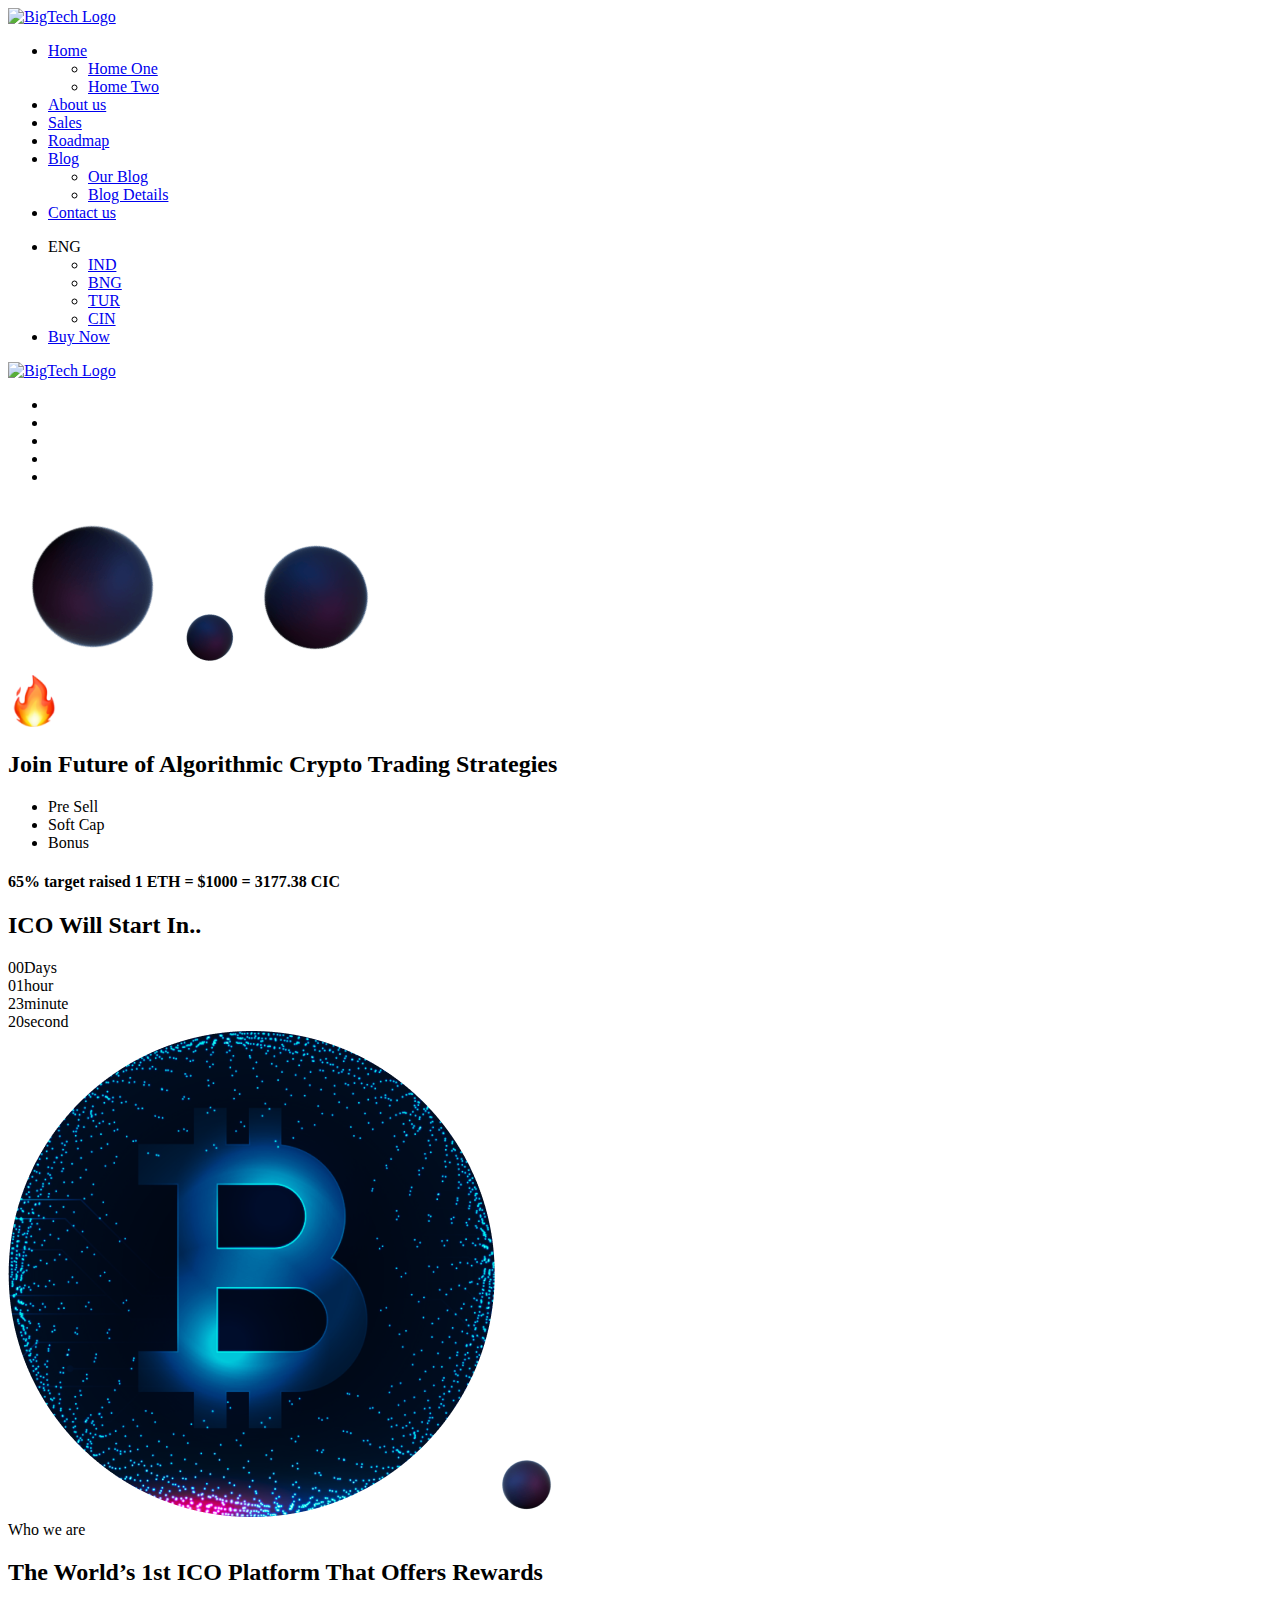
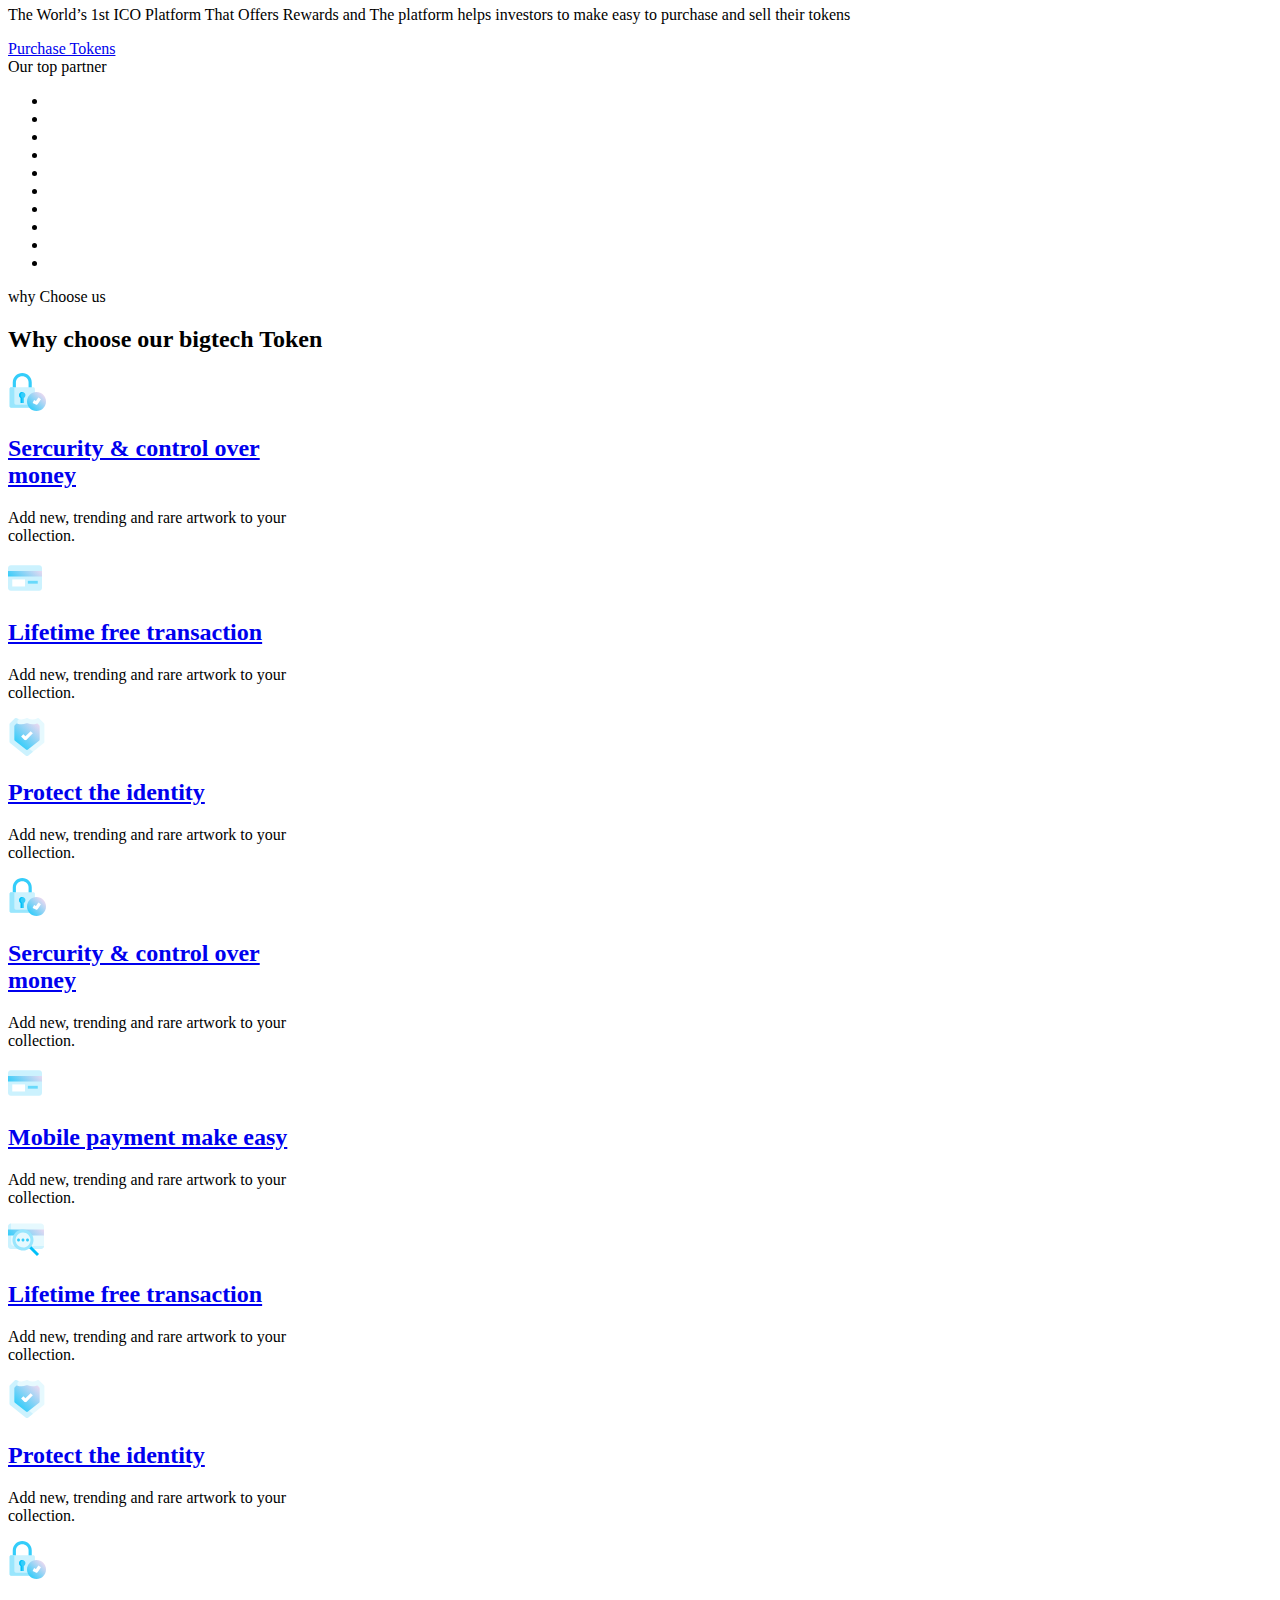
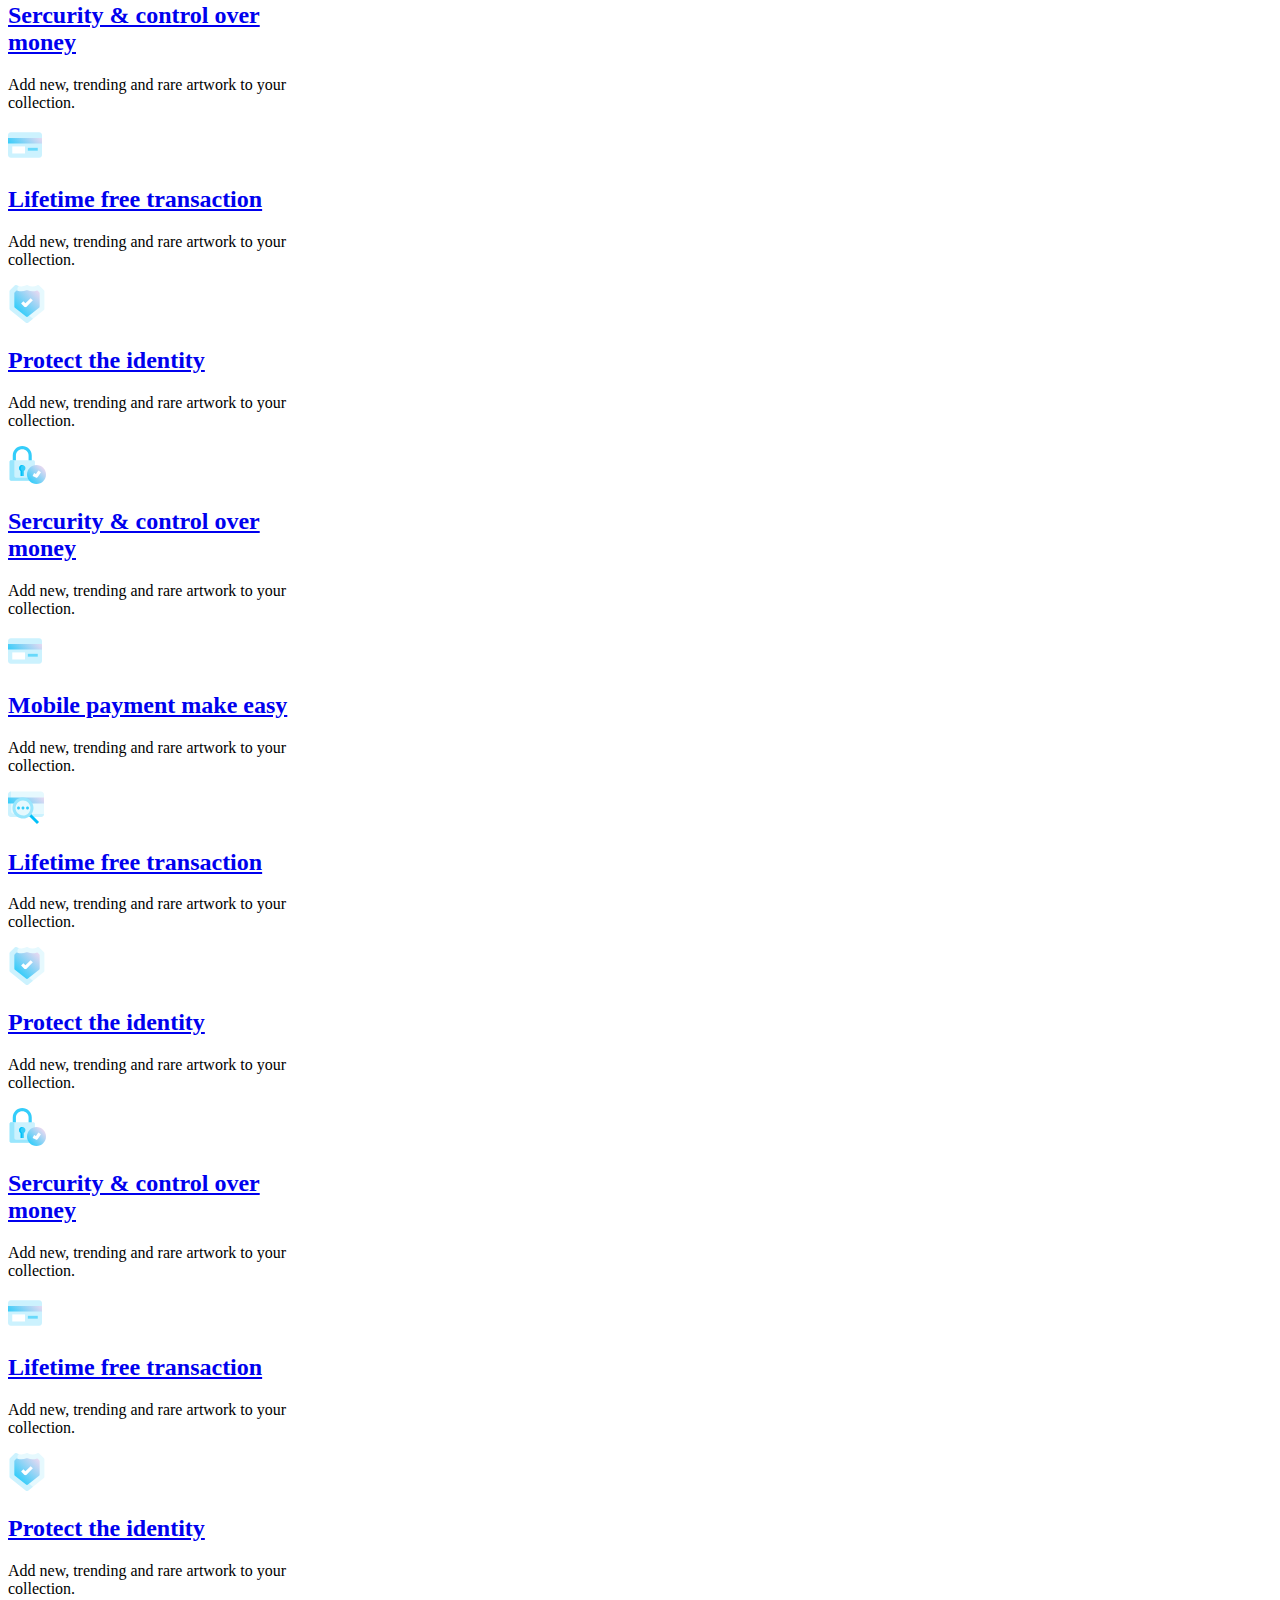
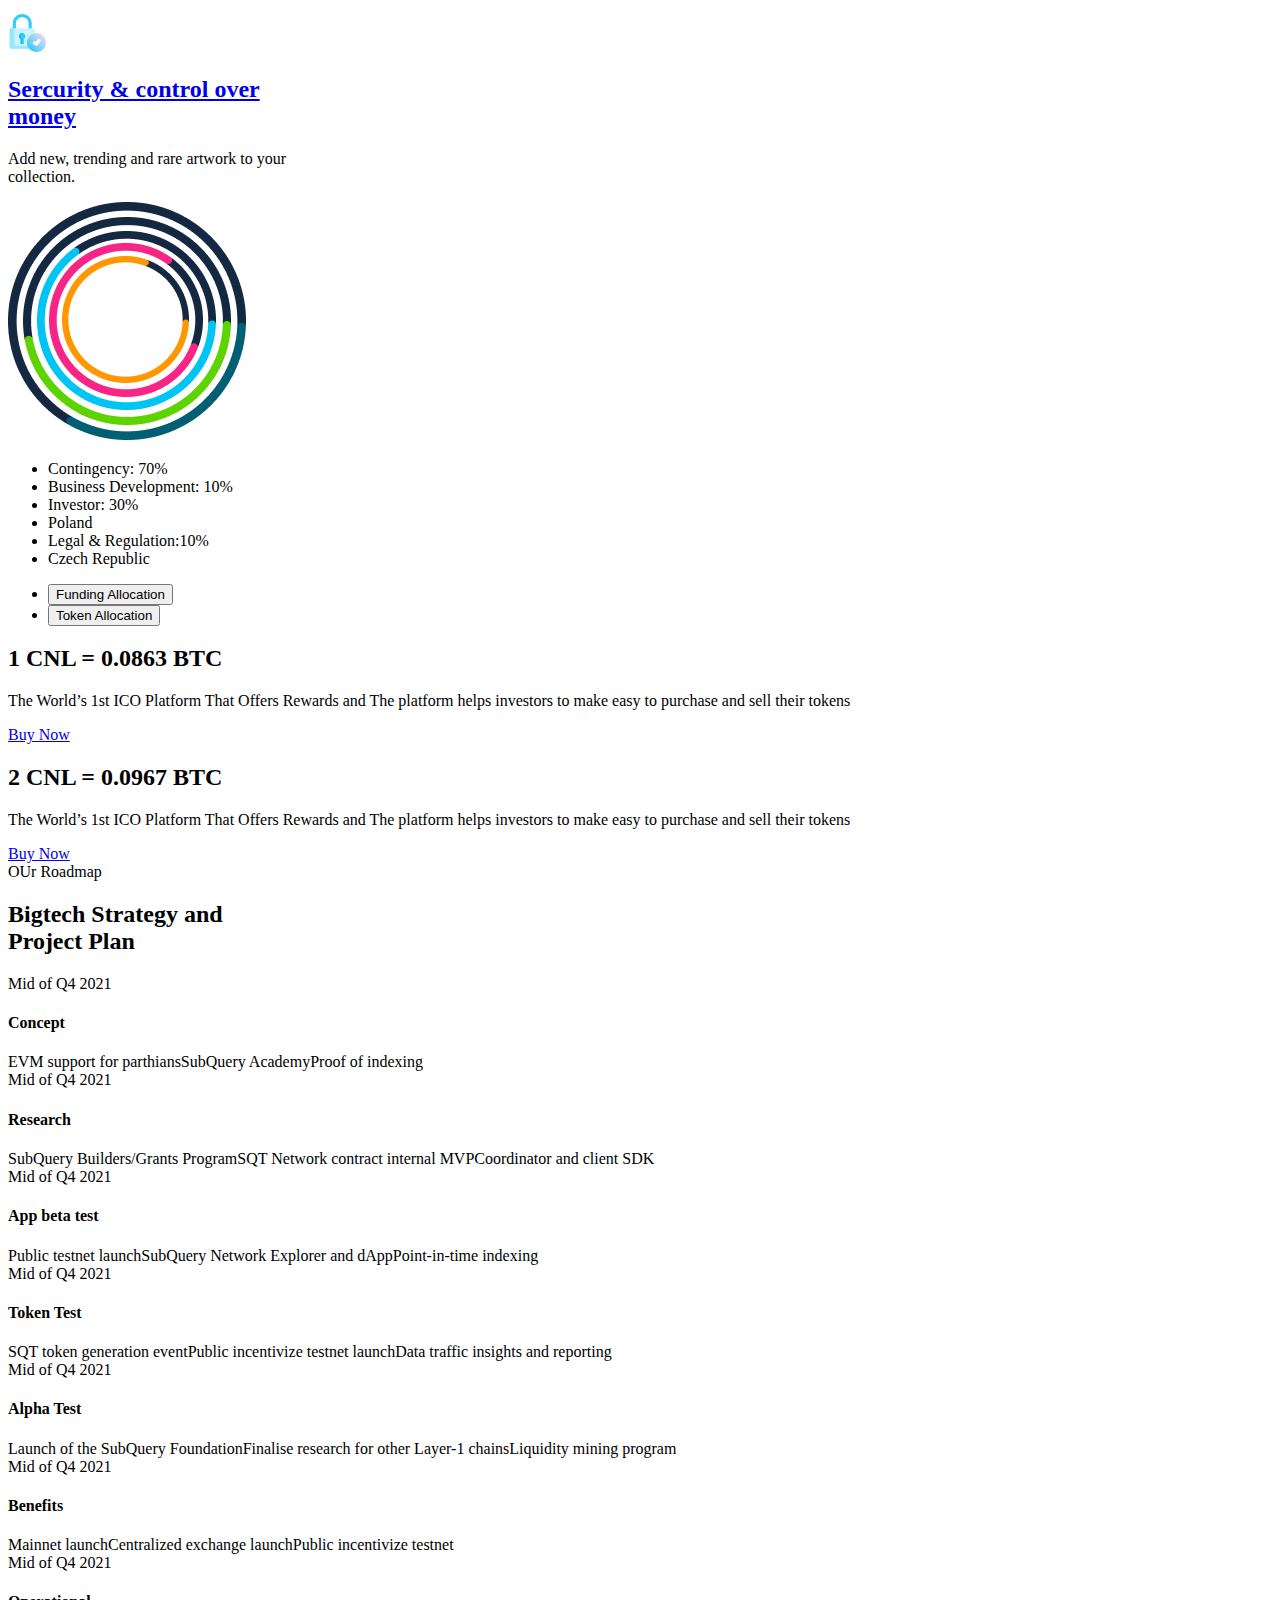
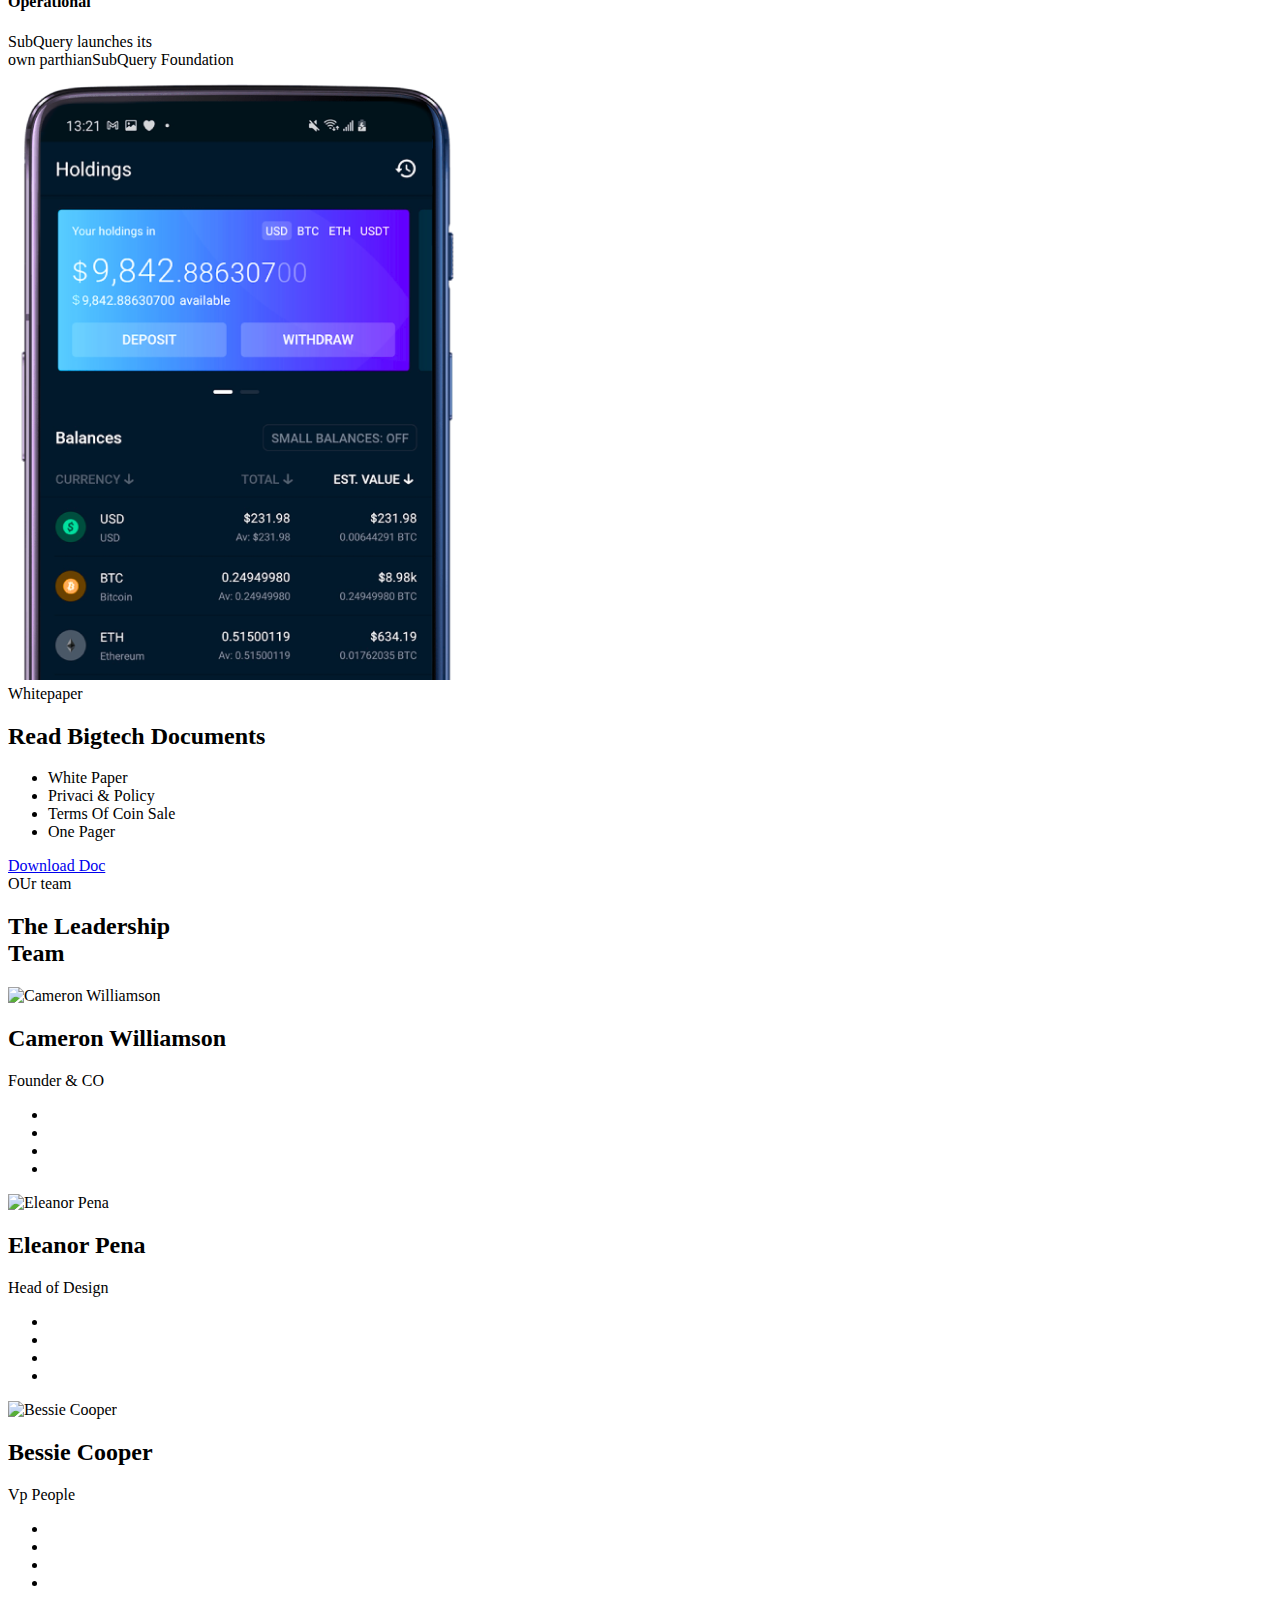
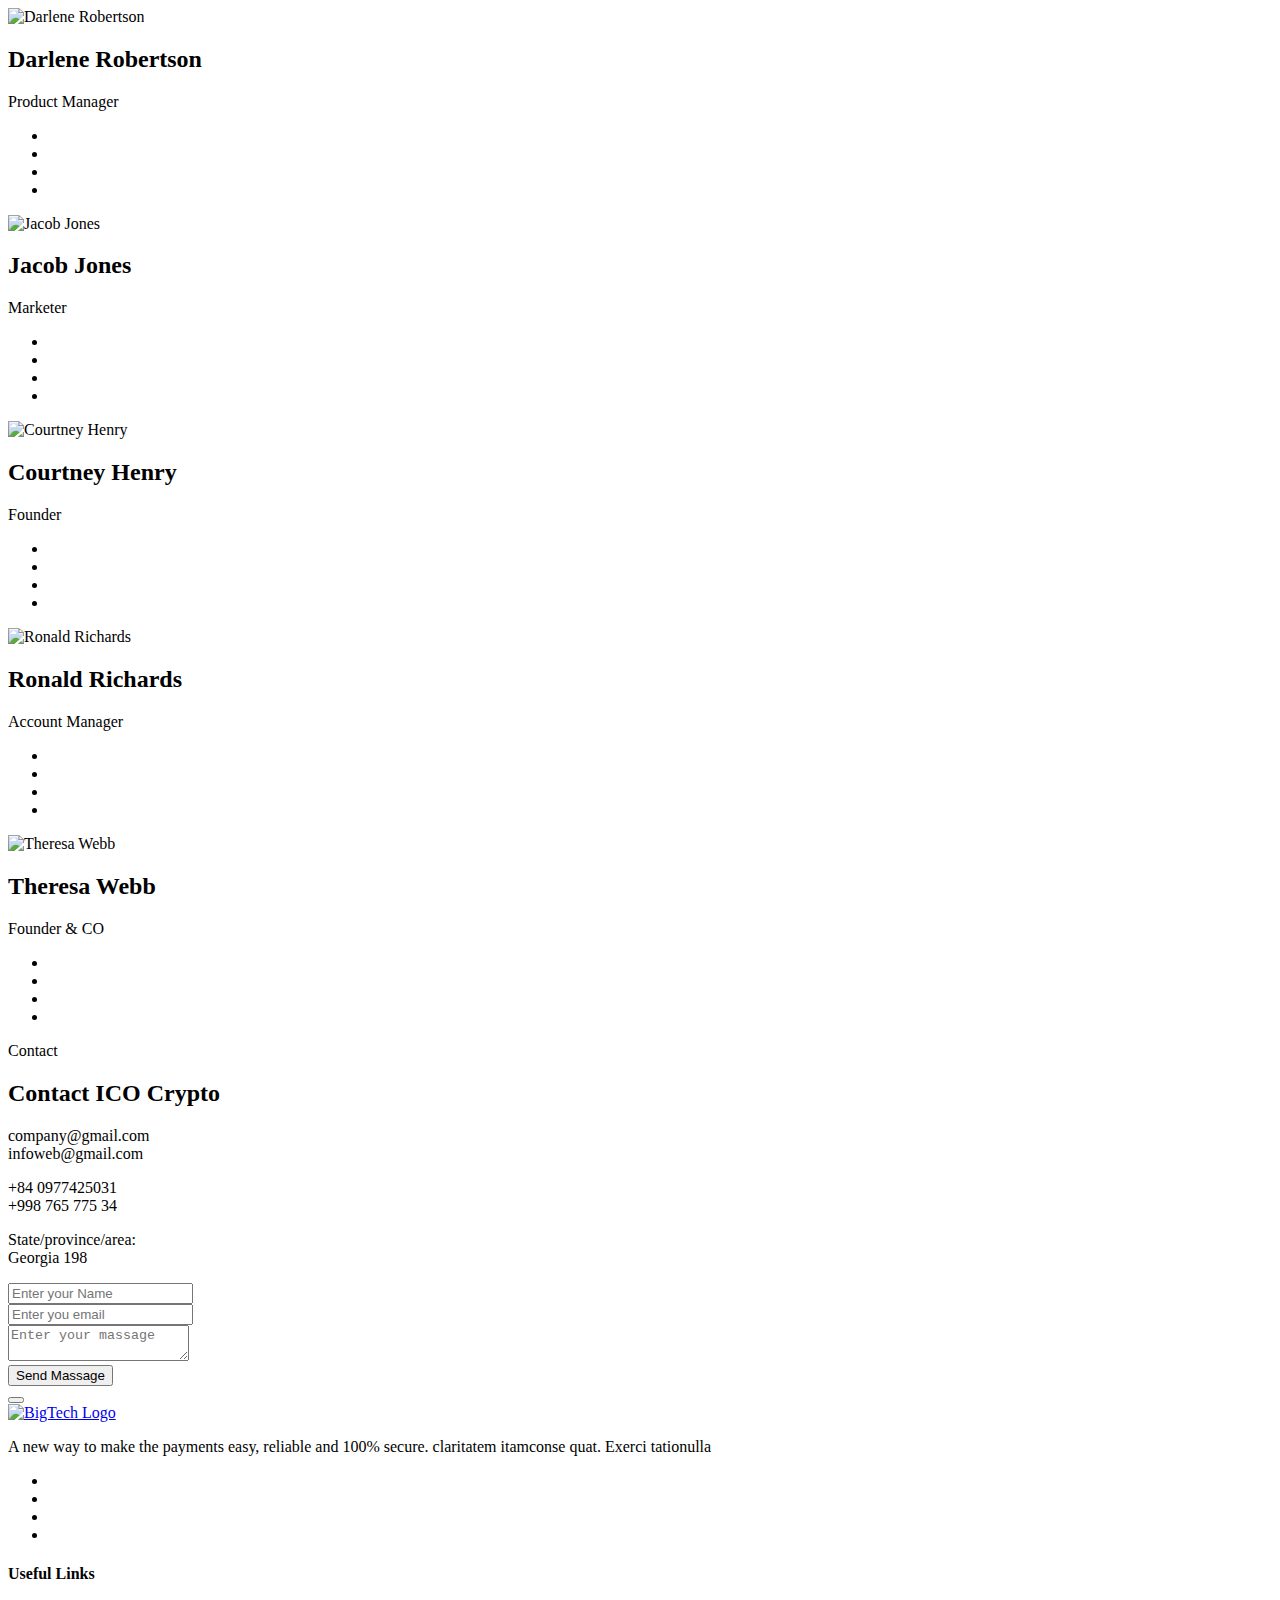
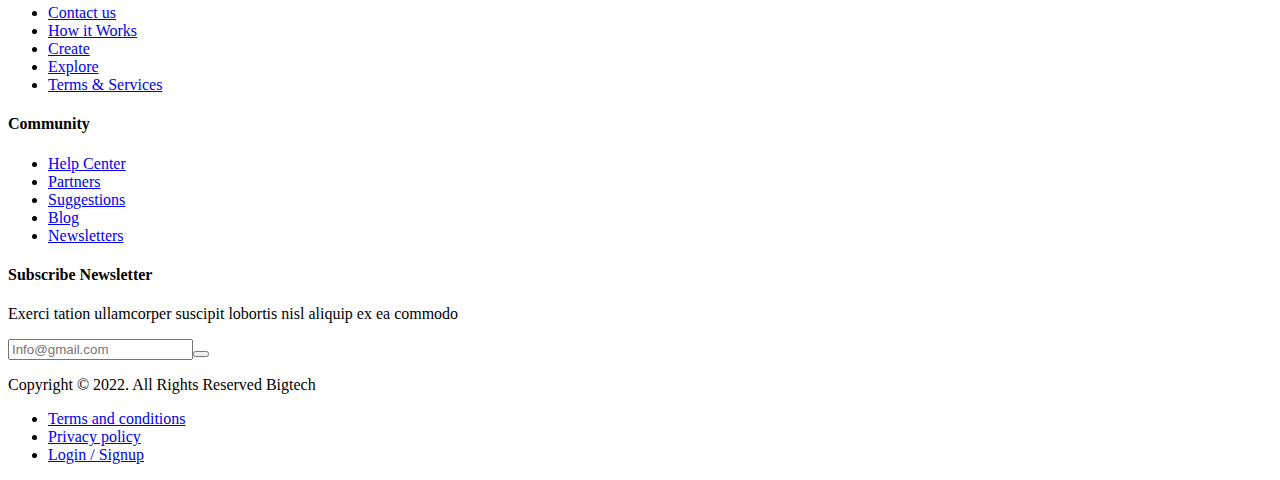
==== commit fe87eb9c: "Update index.html" ====
--- a/index.html
+++ b/index.html
@@ -1,6 +1,4 @@
 <!DOCTYPE html><html lang="en">
-<!-- Mirrored from bigtech-next.netlify.app/ by HTTrack Website Copier/3.x [XR&CO'2014], Tue, 07 Mar 2023 10:52:40 GMT -->
-<!-- Added by HTTrack --><meta http-equiv="content-type" content="text/html;charset=UTF-8" /><!-- /Added by HTTrack -->
-<head><meta charSet="utf-8"/><meta name="viewport" content="width=device-width"/><title>Bigtech - ICO &amp; Crypto Landing Page Template</title><meta name="description" content=""/><meta name="next-head-count" content="4"/><meta charset="utf-8"/><meta http-equiv="x-ua-compatible" content="ie=edge"/><meta name="viewport" content="width=device-width, initial-scale=1"/><link rel="icon" href="img/favicon.png"/><link rel="shortcut icon" type="image/x-icon" href="img/favicon.png"/><link rel="apple-touch-icon" href="img/favicon.png"/><link rel="preconnect" href="index.html" crossorigin="anonymous"/><link rel="preload" href="_next/static/css/402b28a6eb942f0d.css" as="style"/><link rel="stylesheet" href="_next/static/css/402b28a6eb942f0d.css" data-n-g=""/><link rel="preload" href="_next/static/css/fa08a8d8b56feb24.css" as="style"/><link rel="stylesheet" href="_next/static/css/fa08a8d8b56feb24.css" data-n-p=""/><noscript data-n-css=""></noscript><script defer="" nomodule="" src="_next/static/chunks/polyfills-c67a75d1b6f99dc8.js"></script><script src="_next/static/chunks/webpack-fa41f5cf5369d854.js" defer=""></script><script src="_next/static/chunks/framework-2c79e2a64abdb08b.js" defer=""></script><script src="_next/static/chunks/main-f11614d8aa7ee555.js" defer=""></script><script src="_next/static/chunks/pages/_app-95daff819a7a3427.js" defer=""></script><script src="_next/static/chunks/b637e9a5-72306854ad8c548c.js" defer=""></script><script src="_next/static/chunks/515-690b14f817b04e35.js" defer=""></script><script src="_next/static/chunks/130-10a4fcaa9dcb5690.js" defer=""></script><script src="_next/static/chunks/373-0bb37a91645b5d49.js" defer=""></script><script src="_next/static/chunks/pages/index-bd59d03c3a8360d2.js" defer=""></script><script src="_next/static/TRGDMNkXzP_Ei4SzCMu6x/_buildManifest.js" defer=""></script><script src="_next/static/TRGDMNkXzP_Ei4SzCMu6x/_ssgManifest.js" defer=""></script></head><body><div id="__next"><div class=""><div class="PageLoader_preloader__FDeOh"><div class="PageLoader_spinner__meDB1"><div class=""></div><div class="PageLoader_rect2__ueMEJ"></div><div class="PageLoader_rect3__UaR17"></div><div class="PageLoader_rect4__u5YBX"></div><div class="PageLoader_rect5__nG2hh"></div></div></div><header id="header"><div id="header-fixed-height" class=""></div><div id="sticky-header" class="menu-area"><div class="container custom-container"><div class="row"><div class="col-12"><div class="mobile-nav-toggler"><i class="fas fa-bars"></i></div><div class="menu-wrap"><nav class="menu-nav"><div class="logo"><a href="index.html"><img src="img/logo/logo.png" alt="BigTech Logo"/></a></div><div class="navbar-wrap main-menu d-none d-lg-flex"><ul class="navigation"><li class="active menu-item-has-children"><a class="section-link" href="index.html#header">Home</a><ul class="sub-menu"><li class="active"><a href="index.html">Home One</a></li><li class=""><a href="home-two.html">Home Two</a></li></ul></li><li class=""><a class="section-link" href="index.html#about">About us</a></li><li class=""><a class="section-link" href="index.html#sales">Sales</a></li><li class=""><a class="section-link" href="index.html#roadmap">Roadmap</a></li><li class="menu-item-has-children"><a href="blog.html">Blog</a><ul class="sub-menu"><li class=""><a href="blog.html">Our Blog</a></li><li class=""><a href="blog/blog-details.html">Blog Details</a></li></ul></li><li class=""><a class="section-link" href="index.html#contact">Contact us</a></li></ul></div><div class="header-action d-none d-md-block"><ul><li class="header-lang"><span class="selected-lang">ENG</span><ul class="lang-list"><li><a href="index.html#">IND</a></li><li><a href="index.html#">BNG</a></li><li><a href="index.html#">TUR</a></li><li><a href="index.html#">CIN</a></li></ul></li><li class="header-btn"><a class="btn" href="index.html#">Buy Now</a></li></ul></div></nav></div><div class="mobile-menu"><nav class="menu-box"><div class="close-btn"><i class="fas fa-times"></i></div><div class="nav-logo"><a href="index.html"><img src="img/logo/logo.png" alt="BigTech Logo" title=""/></a></div><div class="menu-outer"></div><div class="social-links"><ul class="clearfix"><li><a href="#"><i class="fab fa-facebook-f"></i></a></li><li><a href="#"><i class="fab fa-twitter"></i></a></li><li><a href="#"><i class="fab fa-instagram"></i></a></li><li><a href="#"><i class="fab fa-linkedin-in"></i></a></li><li><a href="#"><i class="fab fa-youtube"></i></a></li></ul></div></nav></div><div class="menu-backdrop"></div></div></div></div></div></header><main class="fix"><section class="banner-area banner-bg"><div class="banner-shape-wrap"><img src="img/banner/banner_shape01.png" alt="" class="img-one"/><img src="img/banner/banner_shape02.png" alt="" class="img-two"/><img src="img/banner/banner_shape03.png" alt="" class="img-three"/></div><div class="container"><div class="row justify-content-center"><div class="col-lg-10"><div class="banner-content text-center"><img src="img/icon/fire.png" alt=""/><h2 class="title">Join Future of Algorithmic <span>Crypto</span> Trading Strategies</h2></div><div class="banner-progress-wrap"><ul><li>Pre Sell</li><li>Soft Cap</li><li>Bonus</li></ul><div class="progress"><div class="progress-bar" role="progressbar" style="width:75%" aria-valuenow="75" aria-valuemin="0" aria-valuemax="100"></div></div><h4 class="title">65% target raised <span>1 ETH = $1000 = 3177.38 CIC</span></h4></div></div></div><div class="row justify-content-center"><div class="col-xl-10"><div class="banner-countdown-wrap text-center"><h2 class="title">ICO Will Start In..</h2><div class="coming-time"><div class="time-count day"><span>00</span>Days</div><div class="time-count hour"><span>01</span>hour</div><div class="time-count min"><span>23</span>minute</div><div class="time-count sec"><span>20</span>second</div></div></div></div></div></div></section><section id="about" class="about-area pt-130 pb-130"><div class="container"><div class="row align-items-center"><div class="col-lg-6"><div class="about-img wow fadeInLeft" data-wow-delay=".2s"><img src="img/images/about_img01.png" alt=""/><img src="img/images/about_img02.png" alt="" class="img-two"/></div></div><div class="col-lg-6"><div class="about-content wow fadeInRight" data-wow-delay=".2s"><div class="section-title mb-30"><span class="sub-title">Who we are</span><h2 class="title">The World’s <span>1st ICO</span> Platform That Offers Rewards</h2></div><p>The World’s 1st ICO Platform That Offers Rewards and The platform helps investors to make easy to purchase and sell their tokens</p><a class="btn" href="index.html">Purchase Tokens</a></div></div></div></div></section><div class="partner-area pb-130"><div class="container"><div class="row justify-content-center"><div class="col-lg-8"><div class="section-title text-center mb-10"><span class="sub-title">Our top partner</span></div></div></div><div class="row"><div class="col-lg-12"><div class="partner-wrap"><ul><li><img src="img/partner/partner_img01.png" alt=""/></li><li><img src="img/partner/partner_img02.png" alt=""/></li><li><img src="img/partner/partner_img03.png" alt=""/></li><li><img src="img/partner/partner_img04.png" alt=""/></li><li><img src="img/partner/partner_img05.png" alt=""/></li><li><img src="img/partner/partner_img06.png" alt=""/></li><li><img src="img/partner/partner_img07.png" alt=""/></li><li><img src="img/partner/partner_img08.png" alt=""/></li><li><img src="img/partner/partner_img09.png" alt=""/></li><li><img src="img/partner/partner_img10.png" alt=""/></li></ul></div></div></div></div></div><section class="choose-area pb-130"><div class="container"><div class="row justify-content-center"><div class="col-xl-6"><div class="section-title text-center mb-50"><span class="sub-title">why Choose us </span><h2 class="title">Why choose our bigtech <span>Token</span></h2></div></div></div><div class="row choose-active"><div class="slick-slider slick-initialized" dir="ltr"><div class="slick-list"><div class="slick-track" style="width:450%;left:-100%"><div data-index="-4" tabindex="-1" class="slick-slide slick-cloned" aria-hidden="true" style="width:5.555555555555555%"><div><div class="col-lg-3" tabindex="-1" style="width:100%;display:inline-block"><div class="choose-item"><div class="choose-icon"><img src="img/icon/choose_icon04.svg" alt=""/></div><div class="choose-content"><h2 class="title"><a href="index.html">Sercurity &amp; control over money</a></h2><p>Add new, trending and rare artwork to your collection.</p></div></div></div></div></div><div data-index="-3" tabindex="-1" class="slick-slide slick-cloned" aria-hidden="true" style="width:5.555555555555555%"><div><div class="col-lg-3" tabindex="-1" style="width:100%;display:inline-block"><div class="choose-item"><div class="choose-icon"><img src="img/icon/choose_icon01.svg" alt=""/></div><div class="choose-content"><h2 class="title"><a href="index.html">Lifetime free transaction</a></h2><p>Add new, trending and rare artwork to your collection.</p></div></div></div></div></div><div data-index="-2" tabindex="-1" class="slick-slide slick-cloned" aria-hidden="true" style="width:5.555555555555555%"><div><div class="col-lg-3" tabindex="-1" style="width:100%;display:inline-block"><div class="choose-item"><div class="choose-icon"><img src="img/icon/choose_icon03.svg" alt=""/></div><div class="choose-content"><h2 class="title"><a href="index.html">Protect the identity</a></h2><p>Add new, trending and rare artwork to your collection.</p></div></div></div></div></div><div data-index="-1" tabindex="-1" class="slick-slide slick-cloned" aria-hidden="true" style="width:5.555555555555555%"><div><div class="col-lg-3" tabindex="-1" style="width:100%;display:inline-block"><div class="choose-item"><div class="choose-icon"><img src="img/icon/choose_icon04.svg" alt=""/></div><div class="choose-content"><h2 class="title"><a href="index.html">Sercurity &amp; control over money</a></h2><p>Add new, trending and rare artwork to your collection.</p></div></div></div></div></div><div data-index="0" class="slick-slide slick-active slick-current" tabindex="-1" aria-hidden="false" style="outline:none;width:5.555555555555555%"><div><div class="col-lg-3" tabindex="-1" style="width:100%;display:inline-block"><div class="choose-item"><div class="choose-icon"><img src="img/icon/choose_icon01.svg" alt=""/></div><div class="choose-content"><h2 class="title"><a href="index.html">Mobile payment make easy</a></h2><p>Add new, trending and rare artwork to your collection.</p></div></div></div></div></div><div data-index="1" class="slick-slide slick-active" tabindex="-1" aria-hidden="false" style="outline:none;width:5.555555555555555%"><div><div class="col-lg-3" tabindex="-1" style="width:100%;display:inline-block"><div class="choose-item"><div class="choose-icon"><img src="img/icon/choose_icon02.svg" alt=""/></div><div class="choose-content"><h2 class="title"><a href="index.html">Lifetime free transaction</a></h2><p>Add new, trending and rare artwork to your collection.</p></div></div></div></div></div><div data-index="2" class="slick-slide slick-active" tabindex="-1" aria-hidden="false" style="outline:none;width:5.555555555555555%"><div><div class="col-lg-3" tabindex="-1" style="width:100%;display:inline-block"><div class="choose-item"><div class="choose-icon"><img src="img/icon/choose_icon03.svg" alt=""/></div><div class="choose-content"><h2 class="title"><a href="index.html">Protect the identity</a></h2><p>Add new, trending and rare artwork to your collection.</p></div></div></div></div></div><div data-index="3" class="slick-slide slick-active" tabindex="-1" aria-hidden="false" style="outline:none;width:5.555555555555555%"><div><div class="col-lg-3" tabindex="-1" style="width:100%;display:inline-block"><div class="choose-item"><div class="choose-icon"><img src="img/icon/choose_icon04.svg" alt=""/></div><div class="choose-content"><h2 class="title"><a href="index.html">Sercurity &amp; control over money</a></h2><p>Add new, trending and rare artwork to your collection.</p></div></div></div></div></div><div data-index="4" class="slick-slide" tabindex="-1" aria-hidden="true" style="outline:none;width:5.555555555555555%"><div><div class="col-lg-3" tabindex="-1" style="width:100%;display:inline-block"><div class="choose-item"><div class="choose-icon"><img src="img/icon/choose_icon01.svg" alt=""/></div><div class="choose-content"><h2 class="title"><a href="index.html">Lifetime free transaction</a></h2><p>Add new, trending and rare artwork to your collection.</p></div></div></div></div></div><div data-index="5" class="slick-slide" tabindex="-1" aria-hidden="true" style="outline:none;width:5.555555555555555%"><div><div class="col-lg-3" tabindex="-1" style="width:100%;display:inline-block"><div class="choose-item"><div class="choose-icon"><img src="img/icon/choose_icon03.svg" alt=""/></div><div class="choose-content"><h2 class="title"><a href="index.html">Protect the identity</a></h2><p>Add new, trending and rare artwork to your collection.</p></div></div></div></div></div><div data-index="6" class="slick-slide" tabindex="-1" aria-hidden="true" style="outline:none;width:5.555555555555555%"><div><div class="col-lg-3" tabindex="-1" style="width:100%;display:inline-block"><div class="choose-item"><div class="choose-icon"><img src="img/icon/choose_icon04.svg" alt=""/></div><div class="choose-content"><h2 class="title"><a href="index.html">Sercurity &amp; control over money</a></h2><p>Add new, trending and rare artwork to your collection.</p></div></div></div></div></div><div data-index="7" tabindex="-1" class="slick-slide slick-cloned" aria-hidden="true" style="width:5.555555555555555%"><div><div class="col-lg-3" tabindex="-1" style="width:100%;display:inline-block"><div class="choose-item"><div class="choose-icon"><img src="img/icon/choose_icon01.svg" alt=""/></div><div class="choose-content"><h2 class="title"><a href="index.html">Mobile payment make easy</a></h2><p>Add new, trending and rare artwork to your collection.</p></div></div></div></div></div><div data-index="8" tabindex="-1" class="slick-slide slick-cloned" aria-hidden="true" style="width:5.555555555555555%"><div><div class="col-lg-3" tabindex="-1" style="width:100%;display:inline-block"><div class="choose-item"><div class="choose-icon"><img src="img/icon/choose_icon02.svg" alt=""/></div><div class="choose-content"><h2 class="title"><a href="index.html">Lifetime free transaction</a></h2><p>Add new, trending and rare artwork to your collection.</p></div></div></div></div></div><div data-index="9" tabindex="-1" class="slick-slide slick-cloned" aria-hidden="true" style="width:5.555555555555555%"><div><div class="col-lg-3" tabindex="-1" style="width:100%;display:inline-block"><div class="choose-item"><div class="choose-icon"><img src="img/icon/choose_icon03.svg" alt=""/></div><div class="choose-content"><h2 class="title"><a href="index.html">Protect the identity</a></h2><p>Add new, trending and rare artwork to your collection.</p></div></div></div></div></div><div data-index="10" tabindex="-1" class="slick-slide slick-cloned" aria-hidden="true" style="width:5.555555555555555%"><div><div class="col-lg-3" tabindex="-1" style="width:100%;display:inline-block"><div class="choose-item"><div class="choose-icon"><img src="img/icon/choose_icon04.svg" alt=""/></div><div class="choose-content"><h2 class="title"><a href="index.html">Sercurity &amp; control over money</a></h2><p>Add new, trending and rare artwork to your collection.</p></div></div></div></div></div><div data-index="11" tabindex="-1" class="slick-slide slick-cloned" aria-hidden="true" style="width:5.555555555555555%"><div><div class="col-lg-3" tabindex="-1" style="width:100%;display:inline-block"><div class="choose-item"><div class="choose-icon"><img src="img/icon/choose_icon01.svg" alt=""/></div><div class="choose-content"><h2 class="title"><a href="index.html">Lifetime free transaction</a></h2><p>Add new, trending and rare artwork to your collection.</p></div></div></div></div></div><div data-index="12" tabindex="-1" class="slick-slide slick-cloned" aria-hidden="true" style="width:5.555555555555555%"><div><div class="col-lg-3" tabindex="-1" style="width:100%;display:inline-block"><div class="choose-item"><div class="choose-icon"><img src="img/icon/choose_icon03.svg" alt=""/></div><div class="choose-content"><h2 class="title"><a href="index.html">Protect the identity</a></h2><p>Add new, trending and rare artwork to your collection.</p></div></div></div></div></div><div data-index="13" tabindex="-1" class="slick-slide slick-cloned" aria-hidden="true" style="width:5.555555555555555%"><div><div class="col-lg-3" tabindex="-1" style="width:100%;display:inline-block"><div class="choose-item"><div class="choose-icon"><img src="img/icon/choose_icon04.svg" alt=""/></div><div class="choose-content"><h2 class="title"><a href="index.html">Sercurity &amp; control over money</a></h2><p>Add new, trending and rare artwork to your collection.</p></div></div></div></div></div></div></div></div></div><div class="slide-progressbar"><div style="background-size:0% 100%" class="slide-filler"></div></div></div></section><section id="sales" class="chart-area chart-bg "><div class="container"><div class="chart-inner"><div class="row align-items-center justify-content-center"><div class="col-lg-6 col-md-10 order-0 order-lg-2"><div class="chart-wrap wow fadeInRight" data-wow-delay=".2s"><img src="img/images/chart.png" alt=""/><ul><li>Contingency: 70%</li><li>Business Development: 10%</li><li>Investor: 30%</li><li>Poland</li><li>Legal &amp; Regulation:10%</li><li>Czech Republic</li></ul></div></div><div class="col-lg-6 col-md-10"><div class="chart-content wow fadeInLeft" data-wow-delay=".2s"><ul class="nav nav-tabs" id="myTab" role="tablist"><li class="nav-item" role="presentation"><button class="nav-link active" id="funding-tab" data-bs-toggle="tab" data-bs-target="#funding" type="button" role="tab" aria-controls="funding" aria-selected="true">Funding Allocation</button></li><li class="nav-item" role="presentation"><button class="nav-link" id="token-tab" data-bs-toggle="tab" data-bs-target="#token" type="button" role="tab" aria-controls="token" aria-selected="false">Token Allocation</button></li></ul><div class="tab-content" id="myTabContent"><div class="tab-pane fade show active" id="funding" role="tabpanel" aria-labelledby="funding-tab"><div class="chart-content-inner"><h2 class="title">1 CNL = 0.0863 BTC</h2><p> The World’s 1st ICO Platform That Offers Rewards and The platform helps investors to make easy to purchase and sell their tokens</p><a class="btn" href="index.html">Buy Now</a></div></div><div class="tab-pane fade" id="token" role="tabpanel" aria-labelledby="token-tab"><div class="chart-content-inner"><h2 class="title">2 CNL = 0.0967 BTC</h2><p> The World’s 1st ICO Platform That Offers Rewards and The platform helps investors to make easy to purchase and sell their tokens</p><a class="btn" href="index.html">Buy Now</a></div></div></div></div></div></div></div></div></section><div class="area-bg"><section id="roadmap" class="roadmap-area pt-130 pb-130"><div class="container custom-container-two"><div class="row justify-content-center"><div class="col-xl-5 col-lg-8"><div class="section-title text-center mb-60"><span class="sub-title">OUr Roadmap</span><h2 class="title">Bigtech Strategy and <br/> Project <span>Plan</span></h2></div></div></div><div class="row"><div class="col-lg-12"><div class="bt-roadmap_x bt-roadmap-scrollbar" style="overflow:auto"><div class="bt-roadmap-wrap"><div class="bt-roadmap-item"><span class="roadmap-title">Mid of Q4 2021</span><div class="roadmap-content"><span class="dot"></span><h4 class="title">Concept</h4><span>EVM support for parthians</span><span>SubQuery Academy</span><span>Proof of indexing</span></div></div><div class="bt-roadmap-item"><span class="roadmap-title">Mid of Q4 2021</span><div class="roadmap-content"><span class="dot"></span><h4 class="title">Research</h4><span>SubQuery Builders/Grants Program</span><span>SQT Network contract internal MVP</span><span>Coordinator and client SDK</span></div></div><div class="bt-roadmap-item"><span class="roadmap-title">Mid of Q4 2021</span><div class="roadmap-content"><span class="dot"></span><h4 class="title">App beta test</h4><span>Public testnet launch</span><span>SubQuery Network Explorer and dApp</span><span>Point-in-time indexing</span></div></div><div class="bt-roadmap-item"><span class="roadmap-title">Mid of Q4 2021</span><div class="roadmap-content"><span class="dot"></span><h4 class="title">Token Test</h4><span>SQT token generation event</span><span>Public incentivize testnet launch</span><span>Data traffic insights and reporting</span></div></div><div class="bt-roadmap-item"><span class="roadmap-title">Mid of Q4 2021</span><div class="roadmap-content"><span class="dot"></span><h4 class="title">Alpha Test</h4><span>Launch of the SubQuery Foundation</span><span>Finalise research for other Layer-1 chains</span><span>Liquidity mining program</span></div></div><div class="bt-roadmap-item"><span class="roadmap-title">Mid of Q4 2021</span><div class="roadmap-content"><span class="dot"></span><h4 class="title">Benefits</h4><span>Mainnet launch</span><span>Centralized exchange launch</span><span>Public incentivize testnet</span></div></div><div class="bt-roadmap-item"><span class="roadmap-title">Mid of Q4 2021</span><div class="roadmap-content"><span class="dot"></span><h4 class="title">Operational</h4><span>SubQuery launches its <br/> own parthian</span><span>SubQuery Foundation</span></div></div></div></div></div></div></div></section><section class="document-area pt-60"><div class="container"><div class="row justify-content-center"><div class="col-lg-7 order-2 order-lg-0"><div class="document-img text-center wow fadeInUp" data-wow-delay=".2s"><img src="img/images/document_img.png" alt=""/></div></div><div class="col-lg-5 col-md-7"><div class="document-content mt-50 wow fadeInRight" data-wow-delay=".2s"><div class="section-title mb-35"><span class="sub-title">Whitepaper</span><h2 class="title">Read Bigtech <span>Documents</span></h2></div><ul class="document-list"><li>White Paper</li><li>Privaci &amp; Policy</li><li>Terms Of Coin Sale</li><li>One Pager</li></ul><a class="btn" href="index.html">Download Doc</a></div></div></div></div></section></div><section class="team-area pt-130"><div class="container"><div class="row justify-content-center"><div class="col-xl-6"><div class="section-title text-center mb-70"><span class="sub-title">OUr team</span><h2 class="title">The Leadership <br/> <span>Team</span></h2></div></div></div><div class="row justify-content-center"><div class="col-xl-3 col-md-4 col-sm-6"><div class="team-item"><div class="team-thumb"><img src="img/team/team_img01.png" alt="Cameron Williamson"/></div><div class="team-content"><h2 class="title">Cameron Williamson</h2><span>Founder &amp; CO</span><ul class="team-social"><li><a href="index.html"><i class="fab fa-youtube"></i></a></li><li><a href="index.html"><i class="fab fa-twitter"></i></a></li><li><a href="index.html"><i class="fab fa-facebook-f"></i></a></li><li><a href="index.html"><i class="fab fa-instagram"></i></a></li></ul></div></div></div><div class="col-xl-3 col-md-4 col-sm-6"><div class="team-item"><div class="team-thumb"><img src="img/team/team_img02.png" alt="Eleanor Pena"/></div><div class="team-content"><h2 class="title">Eleanor Pena</h2><span>Head of Design</span><ul class="team-social"><li><a href="index.html"><i class="fab fa-youtube"></i></a></li><li><a href="index.html"><i class="fab fa-twitter"></i></a></li><li><a href="index.html"><i class="fab fa-facebook-f"></i></a></li><li><a href="index.html"><i class="fab fa-instagram"></i></a></li></ul></div></div></div><div class="col-xl-3 col-md-4 col-sm-6"><div class="team-item"><div class="team-thumb"><img src="img/team/team_img03.png" alt="Bessie Cooper"/></div><div class="team-content"><h2 class="title">Bessie Cooper</h2><span>Vp People</span><ul class="team-social"><li><a href="index.html"><i class="fab fa-youtube"></i></a></li><li><a href="index.html"><i class="fab fa-twitter"></i></a></li><li><a href="index.html"><i class="fab fa-facebook-f"></i></a></li><li><a href="index.html"><i class="fab fa-instagram"></i></a></li></ul></div></div></div><div class="col-xl-3 col-md-4 col-sm-6"><div class="team-item"><div class="team-thumb"><img src="img/team/team_img04.png" alt="Darlene Robertson"/></div><div class="team-content"><h2 class="title">Darlene Robertson</h2><span>Product Manager</span><ul class="team-social"><li><a href="index.html"><i class="fab fa-youtube"></i></a></li><li><a href="index.html"><i class="fab fa-twitter"></i></a></li><li><a href="index.html"><i class="fab fa-facebook-f"></i></a></li><li><a href="index.html"><i class="fab fa-instagram"></i></a></li></ul></div></div></div><div class="col-xl-3 col-md-4 col-sm-6"><div class="team-item"><div class="team-thumb"><img src="img/team/team_img05.png" alt="Jacob Jones"/></div><div class="team-content"><h2 class="title">Jacob Jones</h2><span>Marketer</span><ul class="team-social"><li><a href="index.html"><i class="fab fa-youtube"></i></a></li><li><a href="index.html"><i class="fab fa-twitter"></i></a></li><li><a href="index.html"><i class="fab fa-facebook-f"></i></a></li><li><a href="index.html"><i class="fab fa-instagram"></i></a></li></ul></div></div></div><div class="col-xl-3 col-md-4 col-sm-6"><div class="team-item"><div class="team-thumb"><img src="img/team/team_img06.png" alt="Courtney Henry"/></div><div class="team-content"><h2 class="title">Courtney Henry</h2><span>Founder</span><ul class="team-social"><li><a href="index.html"><i class="fab fa-youtube"></i></a></li><li><a href="index.html"><i class="fab fa-twitter"></i></a></li><li><a href="index.html"><i class="fab fa-facebook-f"></i></a></li><li><a href="index.html"><i class="fab fa-instagram"></i></a></li></ul></div></div></div><div class="col-xl-3 col-md-4 col-sm-6"><div class="team-item"><div class="team-thumb"><img src="img/team/team_img07.png" alt="Ronald Richards"/></div><div class="team-content"><h2 class="title">Ronald Richards</h2><span>Account Manager</span><ul class="team-social"><li><a href="index.html"><i class="fab fa-youtube"></i></a></li><li><a href="index.html"><i class="fab fa-twitter"></i></a></li><li><a href="index.html"><i class="fab fa-facebook-f"></i></a></li><li><a href="index.html"><i class="fab fa-instagram"></i></a></li></ul></div></div></div><div class="col-xl-3 col-md-4 col-sm-6"><div class="team-item"><div class="team-thumb"><img src="img/team/team_img08.png" alt="Theresa Webb"/></div><div class="team-content"><h2 class="title">Theresa Webb</h2><span>Founder &amp; CO</span><ul class="team-social"><li><a href="index.html"><i class="fab fa-youtube"></i></a></li><li><a href="index.html"><i class="fab fa-twitter"></i></a></li><li><a href="index.html"><i class="fab fa-facebook-f"></i></a></li><li><a href="index.html"><i class="fab fa-instagram"></i></a></li></ul></div></div></div></div></div></section><section id="contact" class="contact-area pt-70 pb-110"><div class="container"><div class="row justify-content-center"><div class="col-lg-8"><div class="section-title text-center mb-70"><span class="sub-title">Contact</span><h2 class="title"><span>Contact</span> ICO Crypto</h2></div></div></div><div class="contact-info-wrap"><div class="row justify-content-center"><div class="col-lg-4 col-sm-6"><div class="contact-info-item"><div class="icon"><span class="icon-background"></span><i class="fas fa-envelope"></i></div><div class="content"><p>company@gmail.com <br/> infoweb@gmail.com</p></div></div></div><div class="col-lg-4 col-sm-6"><div class="contact-info-item"><div class="icon"><span class="icon-background"></span><i class="fas fa-phone"></i></div><div class="content"><p>+84 0977425031<br/> +998 765 775 34</p></div></div></div><div class="col-lg-4 col-sm-6"><div class="contact-info-item"><div class="icon"><span class="icon-background"></span><i class="fas fa-map-marker-alt"></i></div><div class="content"><p>State/province/area: <br/>Georgia 198</p></div></div></div></div></div><div class="contact-form-wrap"><form action="#"><div class="row"><div class="col-md-6"><div class="form-grp"><input type="text" placeholder="Enter your Name" required=""/></div></div><div class="col-md-6"><div class="form-grp"><input type="email" placeholder="Enter you email" required=""/></div></div></div><div class="form-grp"><textarea name="massage" placeholder="Enter your massage"></textarea></div><div class="submit-btn text-center"><button type="submit" class="btn">Send Massage</button></div></form></div></div></section></main><footer><div class="footer-area"><div class="container"><div class="footer-scroll-wrap"><button class="scroll-to-target" data-target="html"><i class="fas fa-arrow-up"></i></button></div><div class="footer-top"><div class="row"><div class="col-xl-3 col-lg-4 col-md-6"><div class="footer-widget wow fadeInUp" data-wow-delay=".2s"><a class="f-logo" href="index.html"><img src="img/logo/logo.png" alt="BigTech Logo"/></a><div class="footer-content"><p>A new way to make the payments easy, reliable and 100% secure. claritatem itamconse quat. Exerci tationulla</p><ul class="footer-social"><li><a href="#"><i class="fab fa-youtube"></i></a></li><li><a href="#"><i class="fab fa-twitter"></i></a></li><li><a href="#"><i class="fab fa-facebook-f"></i></a></li><li><a href="#"><i class="fab fa-skype"></i></a></li></ul></div></div></div><div class="col-xl-3 col-lg-5 col-sm-6"><div class="footer-widget wow fadeInUp" data-wow-delay=".4s"><h4 class="fw-title">Useful Links</h4><div class="footer-link"><ul><li><a href="index.html">Contact us</a></li><li><a href="index.html">How it Works</a></li><li><a href="index.html">Create</a></li><li><a href="index.html">Explore</a></li><li><a href="index.html">Terms &amp; Services</a></li></ul></div></div></div><div class="col-xl-2 col-lg-3 col-sm-6"><div class="footer-widget wow fadeInUp" data-wow-delay=".6s"><h4 class="fw-title">Community</h4><div class="footer-link"><ul><li><a href="index.html">Help Center</a></li><li><a href="index.html">Partners</a></li><li><a href="index.html">Suggestions</a></li><li><a href="index.html">Blog</a></li><li><a href="index.html">Newsletters</a></li></ul></div></div></div><div class="col-xl-4 col-lg-4 col-md-6"><div class="footer-widget wow fadeInUp" data-wow-delay=".8s"><h4 class="fw-title">Subscribe Newsletter</h4><div class="footer-newsletter"><p>Exerci tation ullamcorper suscipit lobortis nisl aliquip ex ea commodo</p><form action="#"><input type="email" placeholder="Info@gmail.com" required=""/><button type="submit"><i class="fas fa-paper-plane"></i></button></form></div></div></div></div></div><div class="footer-bottom"><div class="row align-items-center"><div class="col-lg-6"><div class="copyright-text"><p>Copyright © 2022. All Rights Reserved Bigtech</p></div></div><div class="col-lg-6 d-none d-sm-block"><div class="footer-menu"><ul><li><a href="index.html#">Terms and conditions</a></li><li><a href="index.html#">Privacy policy</a></li><li><a href="index.html#">Login / Signup</a></li></ul></div></div></div></div></div></div></footer></div></div><script id="__NEXT_DATA__" type="application/json">{"props":{"pageProps":{}},"page":"/","query":{},"buildId":"TRGDMNkXzP_Ei4SzCMu6x","nextExport":true,"autoExport":true,"isFallback":false,"scriptLoader":[]}</script></body>
-<!-- Mirrored from bigtech-next.netlify.app/ by HTTrack Website Copier/3.x [XR&CO'2014], Tue, 07 Mar 2023 10:53:49 GMT -->
-</html>+<meta http-equiv="content-type" content="text/html;charset=UTF-8" />
+<head><meta charSet="utf-8"/><meta name="viewport" content="width=device-width"/><title>Bigtech - ICO &amp; Crypto Landing Page Template</title><meta name="description" content=""/><meta name="next-head-count" content="4"/><meta charset="utf-8"/><meta http-equiv="x-ua-compatible" content="ie=edge"/><meta name="viewport" content="width=device-width, initial-scale=1"/><link rel="icon" href="img/favicon.png"/><link rel="shortcut icon" type="image/x-icon" href="img/favicon.png"/><link rel="apple-touch-icon" href="img/favicon.png"/><link rel="preconnect" href="index.html" crossorigin="anonymous"/><link rel="preload" href="next/static/css/402b28a6eb942f0d.css" as="style"/><link rel="stylesheet" href="next/static/css/402b28a6eb942f0d.css" data-n-g=""/><link rel="preload" href="next/static/css/fa08a8d8b56feb24.css" as="style"/><link rel="stylesheet" href="next/static/css/fa08a8d8b56feb24.css" data-n-p=""/><noscript data-n-css=""></noscript><script defer="" nomodule="" src="next/static/chunks/polyfills-c67a75d1b6f99dc8.js"></script><script src="next/static/chunks/webpack-fa41f5cf5369d854.js" defer=""></script><script src="next/static/chunks/framework-2c79e2a64abdb08b.js" defer=""></script><script src="next/static/chunks/main-f11614d8aa7ee555.js" defer=""></script><script src="next/static/chunks/pages/_app-95daff819a7a3427.js" defer=""></script><script src="next/static/chunks/b637e9a5-72306854ad8c548c.js" defer=""></script><script src="next/static/chunks/515-690b14f817b04e35.js" defer=""></script><script src="next/static/chunks/130-10a4fcaa9dcb5690.js" defer=""></script><script src="next/static/chunks/373-0bb37a91645b5d49.js" defer=""></script><script src="next/static/chunks/pages/index-bd59d03c3a8360d2.js" defer=""></script><script src="next/static/TRGDMNkXzP_Ei4SzCMu6x/_buildManifest.js" defer=""></script><script src="next/static/TRGDMNkXzP_Ei4SzCMu6x/_ssgManifest.js" defer=""></script></head><body><div id="_next"><div class=""><div class="PageLoader_preloader__FDeOh"><div class="PageLoader_spinner__meDB1"><div class=""></div><div class="PageLoader_rect2__ueMEJ"></div><div class="PageLoader_rect3__UaR17"></div><div class="PageLoader_rect4__u5YBX"></div><div class="PageLoader_rect5__nG2hh"></div></div></div><header id="header"><div id="header-fixed-height" class=""></div><div id="sticky-header" class="menu-area"><div class="container custom-container"><div class="row"><div class="col-12"><div class="mobile-nav-toggler"><i class="fas fa-bars"></i></div><div class="menu-wrap"><nav class="menu-nav"><div class="logo"><a href="index.html"><img src="img/logo/logo.png" alt="BigTech Logo"/></a></div><div class="navbar-wrap main-menu d-none d-lg-flex"><ul class="navigation"><li class="active menu-item-has-children"><a class="section-link" href="index.html#header">Home</a><ul class="sub-menu"><li class="active"><a href="index.html">Home One</a></li><li class=""><a href="home-two.html">Home Two</a></li></ul></li><li class=""><a class="section-link" href="index.html#about">About us</a></li><li class=""><a class="section-link" href="index.html#sales">Sales</a></li><li class=""><a class="section-link" href="index.html#roadmap">Roadmap</a></li><li class="menu-item-has-children"><a href="blog.html">Blog</a><ul class="sub-menu"><li class=""><a href="blog.html">Our Blog</a></li><li class=""><a href="blog/blog-details.html">Blog Details</a></li></ul></li><li class=""><a class="section-link" href="index.html#contact">Contact us</a></li></ul></div><div class="header-action d-none d-md-block"><ul><li class="header-lang"><span class="selected-lang">ENG</span><ul class="lang-list"><li><a href="index.html#">IND</a></li><li><a href="index.html#">BNG</a></li><li><a href="index.html#">TUR</a></li><li><a href="index.html#">CIN</a></li></ul></li><li class="header-btn"><a class="btn" href="index.html#">Buy Now</a></li></ul></div></nav></div><div class="mobile-menu"><nav class="menu-box"><div class="close-btn"><i class="fas fa-times"></i></div><div class="nav-logo"><a href="index.html"><img src="img/logo/logo.png" alt="BigTech Logo" title=""/></a></div><div class="menu-outer"></div><div class="social-links"><ul class="clearfix"><li><a href="#"><i class="fab fa-facebook-f"></i></a></li><li><a href="#"><i class="fab fa-twitter"></i></a></li><li><a href="#"><i class="fab fa-instagram"></i></a></li><li><a href="#"><i class="fab fa-linkedin-in"></i></a></li><li><a href="#"><i class="fab fa-youtube"></i></a></li></ul></div></nav></div><div class="menu-backdrop"></div></div></div></div></div></header><main class="fix"><section class="banner-area banner-bg"><div class="banner-shape-wrap"><img src="img/banner/banner_shape01.png" alt="" class="img-one"/><img src="img/banner/banner_shape02.png" alt="" class="img-two"/><img src="img/banner/banner_shape03.png" alt="" class="img-three"/></div><div class="container"><div class="row justify-content-center"><div class="col-lg-10"><div class="banner-content text-center"><img src="img/icon/fire.png" alt=""/><h2 class="title">Join Future of Algorithmic <span>Crypto</span> Trading Strategies</h2></div><div class="banner-progress-wrap"><ul><li>Pre Sell</li><li>Soft Cap</li><li>Bonus</li></ul><div class="progress"><div class="progress-bar" role="progressbar" style="width:75%" aria-valuenow="75" aria-valuemin="0" aria-valuemax="100"></div></div><h4 class="title">65% target raised <span>1 ETH = $1000 = 3177.38 CIC</span></h4></div></div></div><div class="row justify-content-center"><div class="col-xl-10"><div class="banner-countdown-wrap text-center"><h2 class="title">ICO Will Start In..</h2><div class="coming-time"><div class="time-count day"><span>00</span>Days</div><div class="time-count hour"><span>01</span>hour</div><div class="time-count min"><span>23</span>minute</div><div class="time-count sec"><span>20</span>second</div></div></div></div></div></div></section><section id="about" class="about-area pt-130 pb-130"><div class="container"><div class="row align-items-center"><div class="col-lg-6"><div class="about-img wow fadeInLeft" data-wow-delay=".2s"><img src="img/images/about_img01.png" alt=""/><img src="img/images/about_img02.png" alt="" class="img-two"/></div></div><div class="col-lg-6"><div class="about-content wow fadeInRight" data-wow-delay=".2s"><div class="section-title mb-30"><span class="sub-title">Who we are</span><h2 class="title">The World’s <span>1st ICO</span> Platform That Offers Rewards</h2></div><p>The World’s 1st ICO Platform That Offers Rewards and The platform helps investors to make easy to purchase and sell their tokens</p><a class="btn" href="index.html">Purchase Tokens</a></div></div></div></div></section><div class="partner-area pb-130"><div class="container"><div class="row justify-content-center"><div class="col-lg-8"><div class="section-title text-center mb-10"><span class="sub-title">Our top partner</span></div></div></div><div class="row"><div class="col-lg-12"><div class="partner-wrap"><ul><li><img src="img/partner/partner_img01.png" alt=""/></li><li><img src="img/partner/partner_img02.png" alt=""/></li><li><img src="img/partner/partner_img03.png" alt=""/></li><li><img src="img/partner/partner_img04.png" alt=""/></li><li><img src="img/partner/partner_img05.png" alt=""/></li><li><img src="img/partner/partner_img06.png" alt=""/></li><li><img src="img/partner/partner_img07.png" alt=""/></li><li><img src="img/partner/partner_img08.png" alt=""/></li><li><img src="img/partner/partner_img09.png" alt=""/></li><li><img src="img/partner/partner_img10.png" alt=""/></li></ul></div></div></div></div></div><section class="choose-area pb-130"><div class="container"><div class="row justify-content-center"><div class="col-xl-6"><div class="section-title text-center mb-50"><span class="sub-title">why Choose us </span><h2 class="title">Why choose our bigtech <span>Token</span></h2></div></div></div><div class="row choose-active"><div class="slick-slider slick-initialized" dir="ltr"><div class="slick-list"><div class="slick-track" style="width:450%;left:-100%"><div data-index="-4" tabindex="-1" class="slick-slide slick-cloned" aria-hidden="true" style="width:5.555555555555555%"><div><div class="col-lg-3" tabindex="-1" style="width:100%;display:inline-block"><div class="choose-item"><div class="choose-icon"><img src="img/icon/choose_icon04.svg" alt=""/></div><div class="choose-content"><h2 class="title"><a href="index.html">Sercurity &amp; control over money</a></h2><p>Add new, trending and rare artwork to your collection.</p></div></div></div></div></div><div data-index="-3" tabindex="-1" class="slick-slide slick-cloned" aria-hidden="true" style="width:5.555555555555555%"><div><div class="col-lg-3" tabindex="-1" style="width:100%;display:inline-block"><div class="choose-item"><div class="choose-icon"><img src="img/icon/choose_icon01.svg" alt=""/></div><div class="choose-content"><h2 class="title"><a href="index.html">Lifetime free transaction</a></h2><p>Add new, trending and rare artwork to your collection.</p></div></div></div></div></div><div data-index="-2" tabindex="-1" class="slick-slide slick-cloned" aria-hidden="true" style="width:5.555555555555555%"><div><div class="col-lg-3" tabindex="-1" style="width:100%;display:inline-block"><div class="choose-item"><div class="choose-icon"><img src="img/icon/choose_icon03.svg" alt=""/></div><div class="choose-content"><h2 class="title"><a href="index.html">Protect the identity</a></h2><p>Add new, trending and rare artwork to your collection.</p></div></div></div></div></div><div data-index="-1" tabindex="-1" class="slick-slide slick-cloned" aria-hidden="true" style="width:5.555555555555555%"><div><div class="col-lg-3" tabindex="-1" style="width:100%;display:inline-block"><div class="choose-item"><div class="choose-icon"><img src="img/icon/choose_icon04.svg" alt=""/></div><div class="choose-content"><h2 class="title"><a href="index.html">Sercurity &amp; control over money</a></h2><p>Add new, trending and rare artwork to your collection.</p></div></div></div></div></div><div data-index="0" class="slick-slide slick-active slick-current" tabindex="-1" aria-hidden="false" style="outline:none;width:5.555555555555555%"><div><div class="col-lg-3" tabindex="-1" style="width:100%;display:inline-block"><div class="choose-item"><div class="choose-icon"><img src="img/icon/choose_icon01.svg" alt=""/></div><div class="choose-content"><h2 class="title"><a href="index.html">Mobile payment make easy</a></h2><p>Add new, trending and rare artwork to your collection.</p></div></div></div></div></div><div data-index="1" class="slick-slide slick-active" tabindex="-1" aria-hidden="false" style="outline:none;width:5.555555555555555%"><div><div class="col-lg-3" tabindex="-1" style="width:100%;display:inline-block"><div class="choose-item"><div class="choose-icon"><img src="img/icon/choose_icon02.svg" alt=""/></div><div class="choose-content"><h2 class="title"><a href="index.html">Lifetime free transaction</a></h2><p>Add new, trending and rare artwork to your collection.</p></div></div></div></div></div><div data-index="2" class="slick-slide slick-active" tabindex="-1" aria-hidden="false" style="outline:none;width:5.555555555555555%"><div><div class="col-lg-3" tabindex="-1" style="width:100%;display:inline-block"><div class="choose-item"><div class="choose-icon"><img src="img/icon/choose_icon03.svg" alt=""/></div><div class="choose-content"><h2 class="title"><a href="index.html">Protect the identity</a></h2><p>Add new, trending and rare artwork to your collection.</p></div></div></div></div></div><div data-index="3" class="slick-slide slick-active" tabindex="-1" aria-hidden="false" style="outline:none;width:5.555555555555555%"><div><div class="col-lg-3" tabindex="-1" style="width:100%;display:inline-block"><div class="choose-item"><div class="choose-icon"><img src="img/icon/choose_icon04.svg" alt=""/></div><div class="choose-content"><h2 class="title"><a href="index.html">Sercurity &amp; control over money</a></h2><p>Add new, trending and rare artwork to your collection.</p></div></div></div></div></div><div data-index="4" class="slick-slide" tabindex="-1" aria-hidden="true" style="outline:none;width:5.555555555555555%"><div><div class="col-lg-3" tabindex="-1" style="width:100%;display:inline-block"><div class="choose-item"><div class="choose-icon"><img src="img/icon/choose_icon01.svg" alt=""/></div><div class="choose-content"><h2 class="title"><a href="index.html">Lifetime free transaction</a></h2><p>Add new, trending and rare artwork to your collection.</p></div></div></div></div></div><div data-index="5" class="slick-slide" tabindex="-1" aria-hidden="true" style="outline:none;width:5.555555555555555%"><div><div class="col-lg-3" tabindex="-1" style="width:100%;display:inline-block"><div class="choose-item"><div class="choose-icon"><img src="img/icon/choose_icon03.svg" alt=""/></div><div class="choose-content"><h2 class="title"><a href="index.html">Protect the identity</a></h2><p>Add new, trending and rare artwork to your collection.</p></div></div></div></div></div><div data-index="6" class="slick-slide" tabindex="-1" aria-hidden="true" style="outline:none;width:5.555555555555555%"><div><div class="col-lg-3" tabindex="-1" style="width:100%;display:inline-block"><div class="choose-item"><div class="choose-icon"><img src="img/icon/choose_icon04.svg" alt=""/></div><div class="choose-content"><h2 class="title"><a href="index.html">Sercurity &amp; control over money</a></h2><p>Add new, trending and rare artwork to your collection.</p></div></div></div></div></div><div data-index="7" tabindex="-1" class="slick-slide slick-cloned" aria-hidden="true" style="width:5.555555555555555%"><div><div class="col-lg-3" tabindex="-1" style="width:100%;display:inline-block"><div class="choose-item"><div class="choose-icon"><img src="img/icon/choose_icon01.svg" alt=""/></div><div class="choose-content"><h2 class="title"><a href="index.html">Mobile payment make easy</a></h2><p>Add new, trending and rare artwork to your collection.</p></div></div></div></div></div><div data-index="8" tabindex="-1" class="slick-slide slick-cloned" aria-hidden="true" style="width:5.555555555555555%"><div><div class="col-lg-3" tabindex="-1" style="width:100%;display:inline-block"><div class="choose-item"><div class="choose-icon"><img src="img/icon/choose_icon02.svg" alt=""/></div><div class="choose-content"><h2 class="title"><a href="index.html">Lifetime free transaction</a></h2><p>Add new, trending and rare artwork to your collection.</p></div></div></div></div></div><div data-index="9" tabindex="-1" class="slick-slide slick-cloned" aria-hidden="true" style="width:5.555555555555555%"><div><div class="col-lg-3" tabindex="-1" style="width:100%;display:inline-block"><div class="choose-item"><div class="choose-icon"><img src="img/icon/choose_icon03.svg" alt=""/></div><div class="choose-content"><h2 class="title"><a href="index.html">Protect the identity</a></h2><p>Add new, trending and rare artwork to your collection.</p></div></div></div></div></div><div data-index="10" tabindex="-1" class="slick-slide slick-cloned" aria-hidden="true" style="width:5.555555555555555%"><div><div class="col-lg-3" tabindex="-1" style="width:100%;display:inline-block"><div class="choose-item"><div class="choose-icon"><img src="img/icon/choose_icon04.svg" alt=""/></div><div class="choose-content"><h2 class="title"><a href="index.html">Sercurity &amp; control over money</a></h2><p>Add new, trending and rare artwork to your collection.</p></div></div></div></div></div><div data-index="11" tabindex="-1" class="slick-slide slick-cloned" aria-hidden="true" style="width:5.555555555555555%"><div><div class="col-lg-3" tabindex="-1" style="width:100%;display:inline-block"><div class="choose-item"><div class="choose-icon"><img src="img/icon/choose_icon01.svg" alt=""/></div><div class="choose-content"><h2 class="title"><a href="index.html">Lifetime free transaction</a></h2><p>Add new, trending and rare artwork to your collection.</p></div></div></div></div></div><div data-index="12" tabindex="-1" class="slick-slide slick-cloned" aria-hidden="true" style="width:5.555555555555555%"><div><div class="col-lg-3" tabindex="-1" style="width:100%;display:inline-block"><div class="choose-item"><div class="choose-icon"><img src="img/icon/choose_icon03.svg" alt=""/></div><div class="choose-content"><h2 class="title"><a href="index.html">Protect the identity</a></h2><p>Add new, trending and rare artwork to your collection.</p></div></div></div></div></div><div data-index="13" tabindex="-1" class="slick-slide slick-cloned" aria-hidden="true" style="width:5.555555555555555%"><div><div class="col-lg-3" tabindex="-1" style="width:100%;display:inline-block"><div class="choose-item"><div class="choose-icon"><img src="img/icon/choose_icon04.svg" alt=""/></div><div class="choose-content"><h2 class="title"><a href="index.html">Sercurity &amp; control over money</a></h2><p>Add new, trending and rare artwork to your collection.</p></div></div></div></div></div></div></div></div></div><div class="slide-progressbar"><div style="background-size:0% 100%" class="slide-filler"></div></div></div></section><section id="sales" class="chart-area chart-bg "><div class="container"><div class="chart-inner"><div class="row align-items-center justify-content-center"><div class="col-lg-6 col-md-10 order-0 order-lg-2"><div class="chart-wrap wow fadeInRight" data-wow-delay=".2s"><img src="img/images/chart.png" alt=""/><ul><li>Contingency: 70%</li><li>Business Development: 10%</li><li>Investor: 30%</li><li>Poland</li><li>Legal &amp; Regulation:10%</li><li>Czech Republic</li></ul></div></div><div class="col-lg-6 col-md-10"><div class="chart-content wow fadeInLeft" data-wow-delay=".2s"><ul class="nav nav-tabs" id="myTab" role="tablist"><li class="nav-item" role="presentation"><button class="nav-link active" id="funding-tab" data-bs-toggle="tab" data-bs-target="#funding" type="button" role="tab" aria-controls="funding" aria-selected="true">Funding Allocation</button></li><li class="nav-item" role="presentation"><button class="nav-link" id="token-tab" data-bs-toggle="tab" data-bs-target="#token" type="button" role="tab" aria-controls="token" aria-selected="false">Token Allocation</button></li></ul><div class="tab-content" id="myTabContent"><div class="tab-pane fade show active" id="funding" role="tabpanel" aria-labelledby="funding-tab"><div class="chart-content-inner"><h2 class="title">1 CNL = 0.0863 BTC</h2><p> The World’s 1st ICO Platform That Offers Rewards and The platform helps investors to make easy to purchase and sell their tokens</p><a class="btn" href="index.html">Buy Now</a></div></div><div class="tab-pane fade" id="token" role="tabpanel" aria-labelledby="token-tab"><div class="chart-content-inner"><h2 class="title">2 CNL = 0.0967 BTC</h2><p> The World’s 1st ICO Platform That Offers Rewards and The platform helps investors to make easy to purchase and sell their tokens</p><a class="btn" href="index.html">Buy Now</a></div></div></div></div></div></div></div></div></section><div class="area-bg"><section id="roadmap" class="roadmap-area pt-130 pb-130"><div class="container custom-container-two"><div class="row justify-content-center"><div class="col-xl-5 col-lg-8"><div class="section-title text-center mb-60"><span class="sub-title">OUr Roadmap</span><h2 class="title">Bigtech Strategy and <br/> Project <span>Plan</span></h2></div></div></div><div class="row"><div class="col-lg-12"><div class="bt-roadmap_x bt-roadmap-scrollbar" style="overflow:auto"><div class="bt-roadmap-wrap"><div class="bt-roadmap-item"><span class="roadmap-title">Mid of Q4 2021</span><div class="roadmap-content"><span class="dot"></span><h4 class="title">Concept</h4><span>EVM support for parthians</span><span>SubQuery Academy</span><span>Proof of indexing</span></div></div><div class="bt-roadmap-item"><span class="roadmap-title">Mid of Q4 2021</span><div class="roadmap-content"><span class="dot"></span><h4 class="title">Research</h4><span>SubQuery Builders/Grants Program</span><span>SQT Network contract internal MVP</span><span>Coordinator and client SDK</span></div></div><div class="bt-roadmap-item"><span class="roadmap-title">Mid of Q4 2021</span><div class="roadmap-content"><span class="dot"></span><h4 class="title">App beta test</h4><span>Public testnet launch</span><span>SubQuery Network Explorer and dApp</span><span>Point-in-time indexing</span></div></div><div class="bt-roadmap-item"><span class="roadmap-title">Mid of Q4 2021</span><div class="roadmap-content"><span class="dot"></span><h4 class="title">Token Test</h4><span>SQT token generation event</span><span>Public incentivize testnet launch</span><span>Data traffic insights and reporting</span></div></div><div class="bt-roadmap-item"><span class="roadmap-title">Mid of Q4 2021</span><div class="roadmap-content"><span class="dot"></span><h4 class="title">Alpha Test</h4><span>Launch of the SubQuery Foundation</span><span>Finalise research for other Layer-1 chains</span><span>Liquidity mining program</span></div></div><div class="bt-roadmap-item"><span class="roadmap-title">Mid of Q4 2021</span><div class="roadmap-content"><span class="dot"></span><h4 class="title">Benefits</h4><span>Mainnet launch</span><span>Centralized exchange launch</span><span>Public incentivize testnet</span></div></div><div class="bt-roadmap-item"><span class="roadmap-title">Mid of Q4 2021</span><div class="roadmap-content"><span class="dot"></span><h4 class="title">Operational</h4><span>SubQuery launches its <br/> own parthian</span><span>SubQuery Foundation</span></div></div></div></div></div></div></div></section><section class="document-area pt-60"><div class="container"><div class="row justify-content-center"><div class="col-lg-7 order-2 order-lg-0"><div class="document-img text-center wow fadeInUp" data-wow-delay=".2s"><img src="img/images/document_img.png" alt=""/></div></div><div class="col-lg-5 col-md-7"><div class="document-content mt-50 wow fadeInRight" data-wow-delay=".2s"><div class="section-title mb-35"><span class="sub-title">Whitepaper</span><h2 class="title">Read Bigtech <span>Documents</span></h2></div><ul class="document-list"><li>White Paper</li><li>Privaci &amp; Policy</li><li>Terms Of Coin Sale</li><li>One Pager</li></ul><a class="btn" href="index.html">Download Doc</a></div></div></div></div></section></div><section class="team-area pt-130"><div class="container"><div class="row justify-content-center"><div class="col-xl-6"><div class="section-title text-center mb-70"><span class="sub-title">OUr team</span><h2 class="title">The Leadership <br/> <span>Team</span></h2></div></div></div><div class="row justify-content-center"><div class="col-xl-3 col-md-4 col-sm-6"><div class="team-item"><div class="team-thumb"><img src="img/team/team_img01.png" alt="Cameron Williamson"/></div><div class="team-content"><h2 class="title">Cameron Williamson</h2><span>Founder &amp; CO</span><ul class="team-social"><li><a href="index.html"><i class="fab fa-youtube"></i></a></li><li><a href="index.html"><i class="fab fa-twitter"></i></a></li><li><a href="index.html"><i class="fab fa-facebook-f"></i></a></li><li><a href="index.html"><i class="fab fa-instagram"></i></a></li></ul></div></div></div><div class="col-xl-3 col-md-4 col-sm-6"><div class="team-item"><div class="team-thumb"><img src="img/team/team_img02.png" alt="Eleanor Pena"/></div><div class="team-content"><h2 class="title">Eleanor Pena</h2><span>Head of Design</span><ul class="team-social"><li><a href="index.html"><i class="fab fa-youtube"></i></a></li><li><a href="index.html"><i class="fab fa-twitter"></i></a></li><li><a href="index.html"><i class="fab fa-facebook-f"></i></a></li><li><a href="index.html"><i class="fab fa-instagram"></i></a></li></ul></div></div></div><div class="col-xl-3 col-md-4 col-sm-6"><div class="team-item"><div class="team-thumb"><img src="img/team/team_img03.png" alt="Bessie Cooper"/></div><div class="team-content"><h2 class="title">Bessie Cooper</h2><span>Vp People</span><ul class="team-social"><li><a href="index.html"><i class="fab fa-youtube"></i></a></li><li><a href="index.html"><i class="fab fa-twitter"></i></a></li><li><a href="index.html"><i class="fab fa-facebook-f"></i></a></li><li><a href="index.html"><i class="fab fa-instagram"></i></a></li></ul></div></div></div><div class="col-xl-3 col-md-4 col-sm-6"><div class="team-item"><div class="team-thumb"><img src="img/team/team_img04.png" alt="Darlene Robertson"/></div><div class="team-content"><h2 class="title">Darlene Robertson</h2><span>Product Manager</span><ul class="team-social"><li><a href="index.html"><i class="fab fa-youtube"></i></a></li><li><a href="index.html"><i class="fab fa-twitter"></i></a></li><li><a href="index.html"><i class="fab fa-facebook-f"></i></a></li><li><a href="index.html"><i class="fab fa-instagram"></i></a></li></ul></div></div></div><div class="col-xl-3 col-md-4 col-sm-6"><div class="team-item"><div class="team-thumb"><img src="img/team/team_img05.png" alt="Jacob Jones"/></div><div class="team-content"><h2 class="title">Jacob Jones</h2><span>Marketer</span><ul class="team-social"><li><a href="index.html"><i class="fab fa-youtube"></i></a></li><li><a href="index.html"><i class="fab fa-twitter"></i></a></li><li><a href="index.html"><i class="fab fa-facebook-f"></i></a></li><li><a href="index.html"><i class="fab fa-instagram"></i></a></li></ul></div></div></div><div class="col-xl-3 col-md-4 col-sm-6"><div class="team-item"><div class="team-thumb"><img src="img/team/team_img06.png" alt="Courtney Henry"/></div><div class="team-content"><h2 class="title">Courtney Henry</h2><span>Founder</span><ul class="team-social"><li><a href="index.html"><i class="fab fa-youtube"></i></a></li><li><a href="index.html"><i class="fab fa-twitter"></i></a></li><li><a href="index.html"><i class="fab fa-facebook-f"></i></a></li><li><a href="index.html"><i class="fab fa-instagram"></i></a></li></ul></div></div></div><div class="col-xl-3 col-md-4 col-sm-6"><div class="team-item"><div class="team-thumb"><img src="img/team/team_img07.png" alt="Ronald Richards"/></div><div class="team-content"><h2 class="title">Ronald Richards</h2><span>Account Manager</span><ul class="team-social"><li><a href="index.html"><i class="fab fa-youtube"></i></a></li><li><a href="index.html"><i class="fab fa-twitter"></i></a></li><li><a href="index.html"><i class="fab fa-facebook-f"></i></a></li><li><a href="index.html"><i class="fab fa-instagram"></i></a></li></ul></div></div></div><div class="col-xl-3 col-md-4 col-sm-6"><div class="team-item"><div class="team-thumb"><img src="img/team/team_img08.png" alt="Theresa Webb"/></div><div class="team-content"><h2 class="title">Theresa Webb</h2><span>Founder &amp; CO</span><ul class="team-social"><li><a href="index.html"><i class="fab fa-youtube"></i></a></li><li><a href="index.html"><i class="fab fa-twitter"></i></a></li><li><a href="index.html"><i class="fab fa-facebook-f"></i></a></li><li><a href="index.html"><i class="fab fa-instagram"></i></a></li></ul></div></div></div></div></div></section><section id="contact" class="contact-area pt-70 pb-110"><div class="container"><div class="row justify-content-center"><div class="col-lg-8"><div class="section-title text-center mb-70"><span class="sub-title">Contact</span><h2 class="title"><span>Contact</span> ICO Crypto</h2></div></div></div><div class="contact-info-wrap"><div class="row justify-content-center"><div class="col-lg-4 col-sm-6"><div class="contact-info-item"><div class="icon"><span class="icon-background"></span><i class="fas fa-envelope"></i></div><div class="content"><p>company@gmail.com <br/> infoweb@gmail.com</p></div></div></div><div class="col-lg-4 col-sm-6"><div class="contact-info-item"><div class="icon"><span class="icon-background"></span><i class="fas fa-phone"></i></div><div class="content"><p>+84 0977425031<br/> +998 765 775 34</p></div></div></div><div class="col-lg-4 col-sm-6"><div class="contact-info-item"><div class="icon"><span class="icon-background"></span><i class="fas fa-map-marker-alt"></i></div><div class="content"><p>State/province/area: <br/>Georgia 198</p></div></div></div></div></div><div class="contact-form-wrap"><form action="#"><div class="row"><div class="col-md-6"><div class="form-grp"><input type="text" placeholder="Enter your Name" required=""/></div></div><div class="col-md-6"><div class="form-grp"><input type="email" placeholder="Enter you email" required=""/></div></div></div><div class="form-grp"><textarea name="massage" placeholder="Enter your massage"></textarea></div><div class="submit-btn text-center"><button type="submit" class="btn">Send Massage</button></div></form></div></div></section></main><footer><div class="footer-area"><div class="container"><div class="footer-scroll-wrap"><button class="scroll-to-target" data-target="html"><i class="fas fa-arrow-up"></i></button></div><div class="footer-top"><div class="row"><div class="col-xl-3 col-lg-4 col-md-6"><div class="footer-widget wow fadeInUp" data-wow-delay=".2s"><a class="f-logo" href="index.html"><img src="img/logo/logo.png" alt="BigTech Logo"/></a><div class="footer-content"><p>A new way to make the payments easy, reliable and 100% secure. claritatem itamconse quat. Exerci tationulla</p><ul class="footer-social"><li><a href="#"><i class="fab fa-youtube"></i></a></li><li><a href="#"><i class="fab fa-twitter"></i></a></li><li><a href="#"><i class="fab fa-facebook-f"></i></a></li><li><a href="#"><i class="fab fa-skype"></i></a></li></ul></div></div></div><div class="col-xl-3 col-lg-5 col-sm-6"><div class="footer-widget wow fadeInUp" data-wow-delay=".4s"><h4 class="fw-title">Useful Links</h4><div class="footer-link"><ul><li><a href="index.html">Contact us</a></li><li><a href="index.html">How it Works</a></li><li><a href="index.html">Create</a></li><li><a href="index.html">Explore</a></li><li><a href="index.html">Terms &amp; Services</a></li></ul></div></div></div><div class="col-xl-2 col-lg-3 col-sm-6"><div class="footer-widget wow fadeInUp" data-wow-delay=".6s"><h4 class="fw-title">Community</h4><div class="footer-link"><ul><li><a href="index.html">Help Center</a></li><li><a href="index.html">Partners</a></li><li><a href="index.html">Suggestions</a></li><li><a href="index.html">Blog</a></li><li><a href="index.html">Newsletters</a></li></ul></div></div></div><div class="col-xl-4 col-lg-4 col-md-6"><div class="footer-widget wow fadeInUp" data-wow-delay=".8s"><h4 class="fw-title">Subscribe Newsletter</h4><div class="footer-newsletter"><p>Exerci tation ullamcorper suscipit lobortis nisl aliquip ex ea commodo</p><form action="#"><input type="email" placeholder="Info@gmail.com" required=""/><button type="submit"><i class="fas fa-paper-plane"></i></button></form></div></div></div></div></div><div class="footer-bottom"><div class="row align-items-center"><div class="col-lg-6"><div class="copyright-text"><p>Copyright © 2022. All Rights Reserved Bigtech</p></div></div><div class="col-lg-6 d-none d-sm-block"><div class="footer-menu"><ul><li><a href="index.html#">Terms and conditions</a></li><li><a href="index.html#">Privacy policy</a></li><li><a href="index.html#">Login / Signup</a></li></ul></div></div></div></div></div></div></footer></div></div><script id="_NEXT_DATA__" type="application/json">{"props":{"pageProps":{}},"page":"/","query":{},"buildId":"TRGDMNkXzP_Ei4SzCMu6x","nextExport":true,"autoExport":true,"isFallback":false,"scriptLoader":[]}</script></body>
+</html>
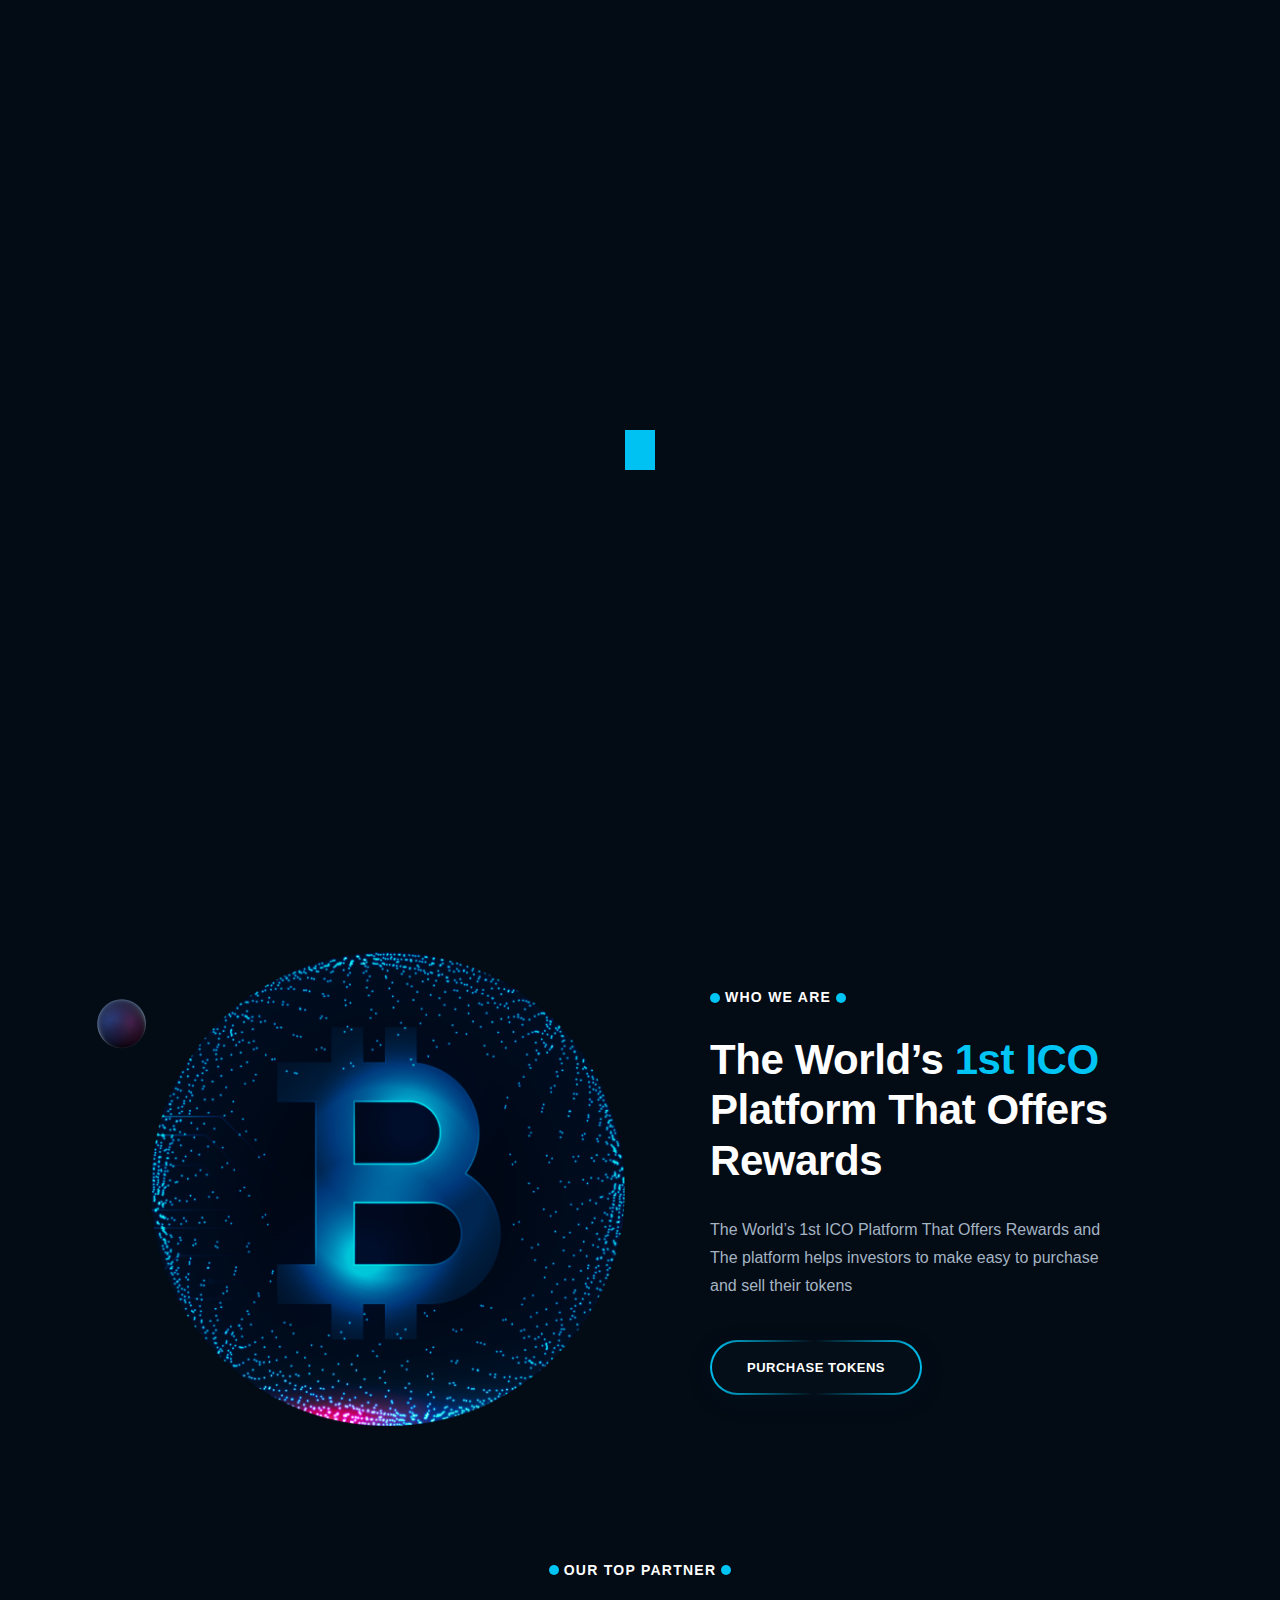
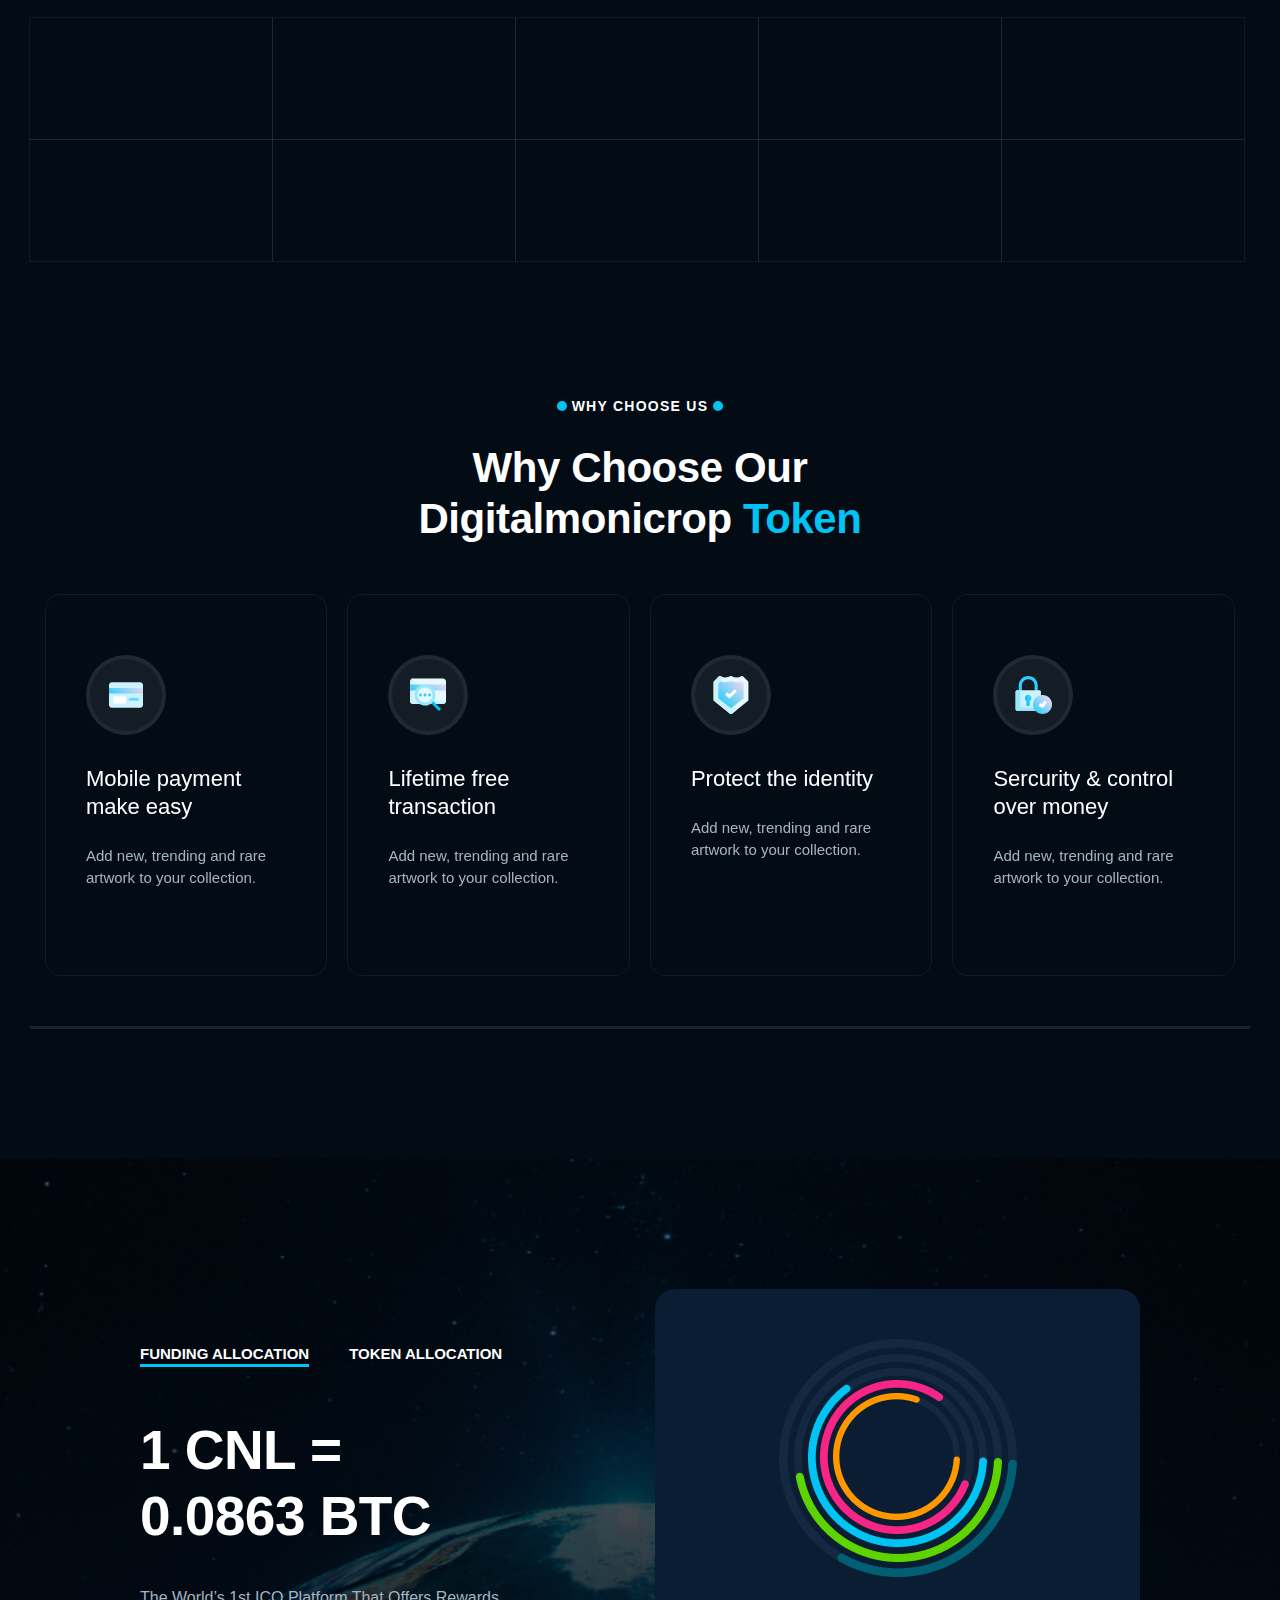
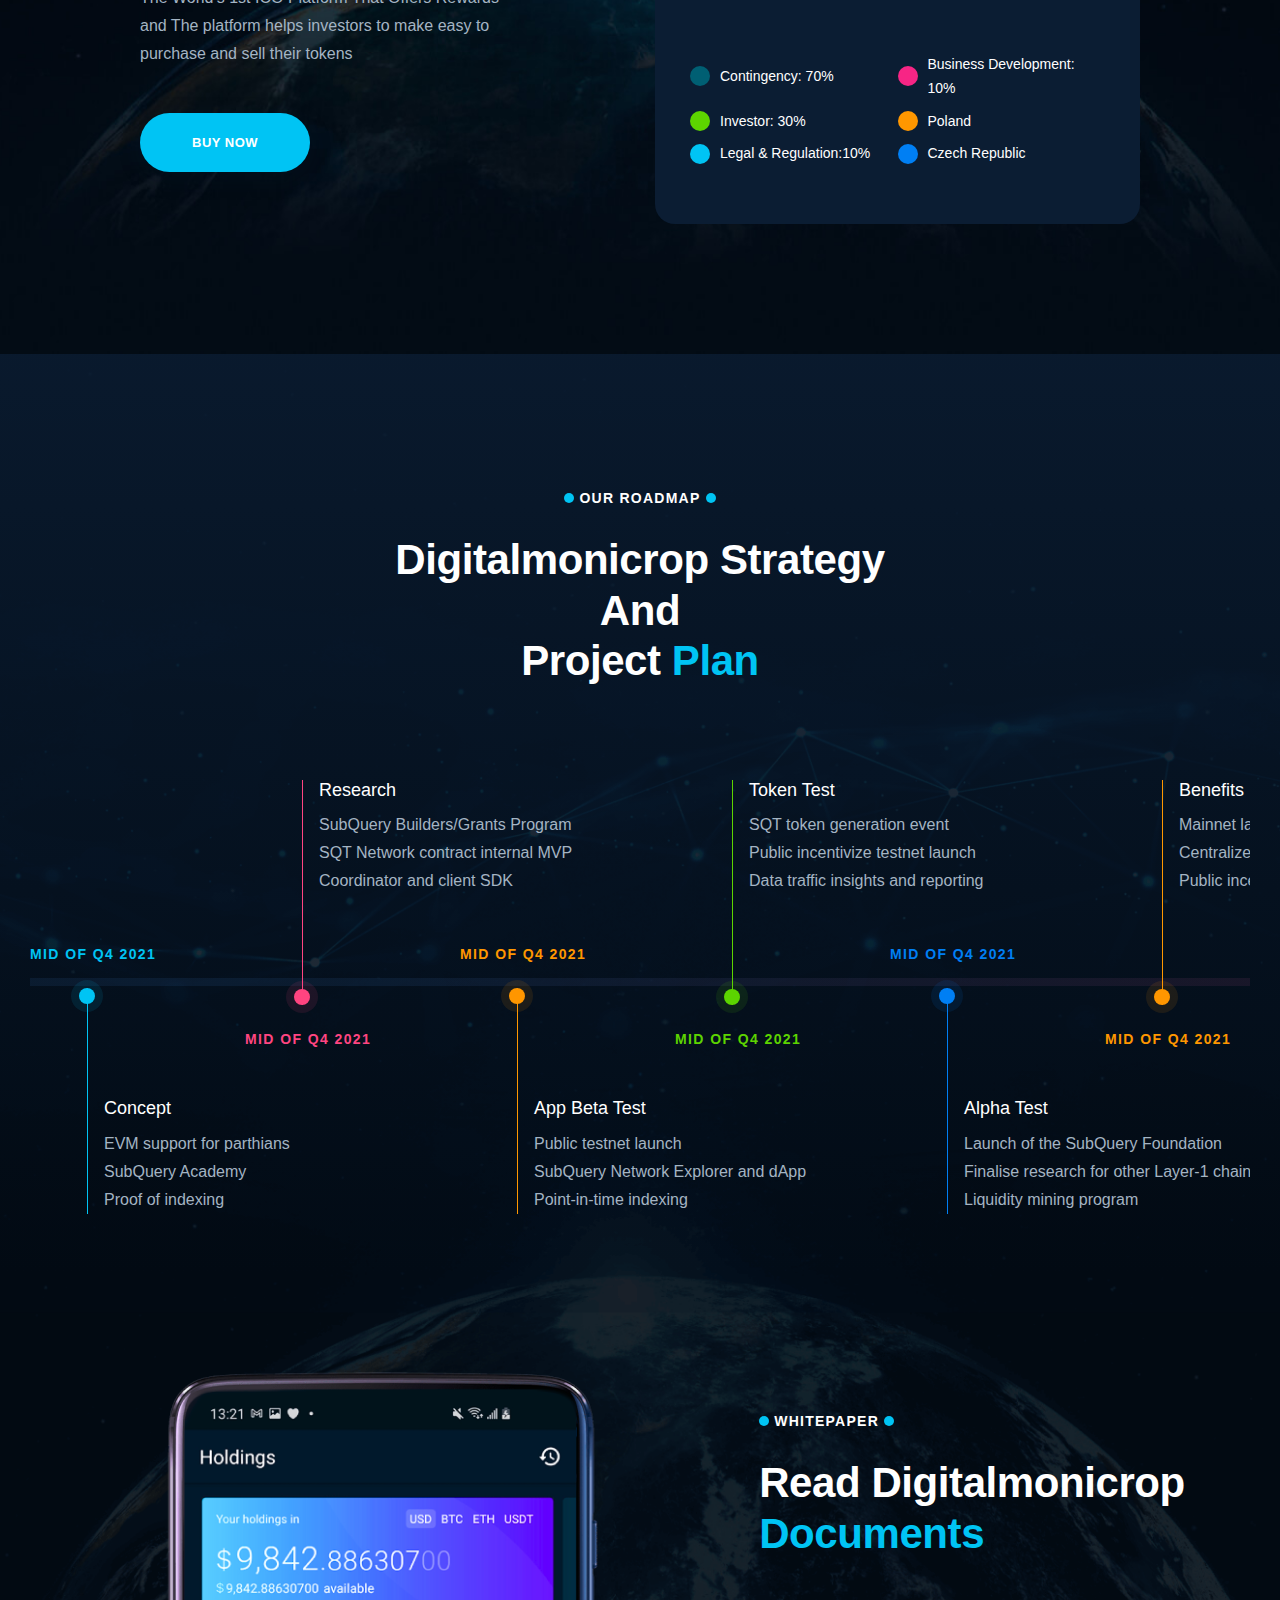
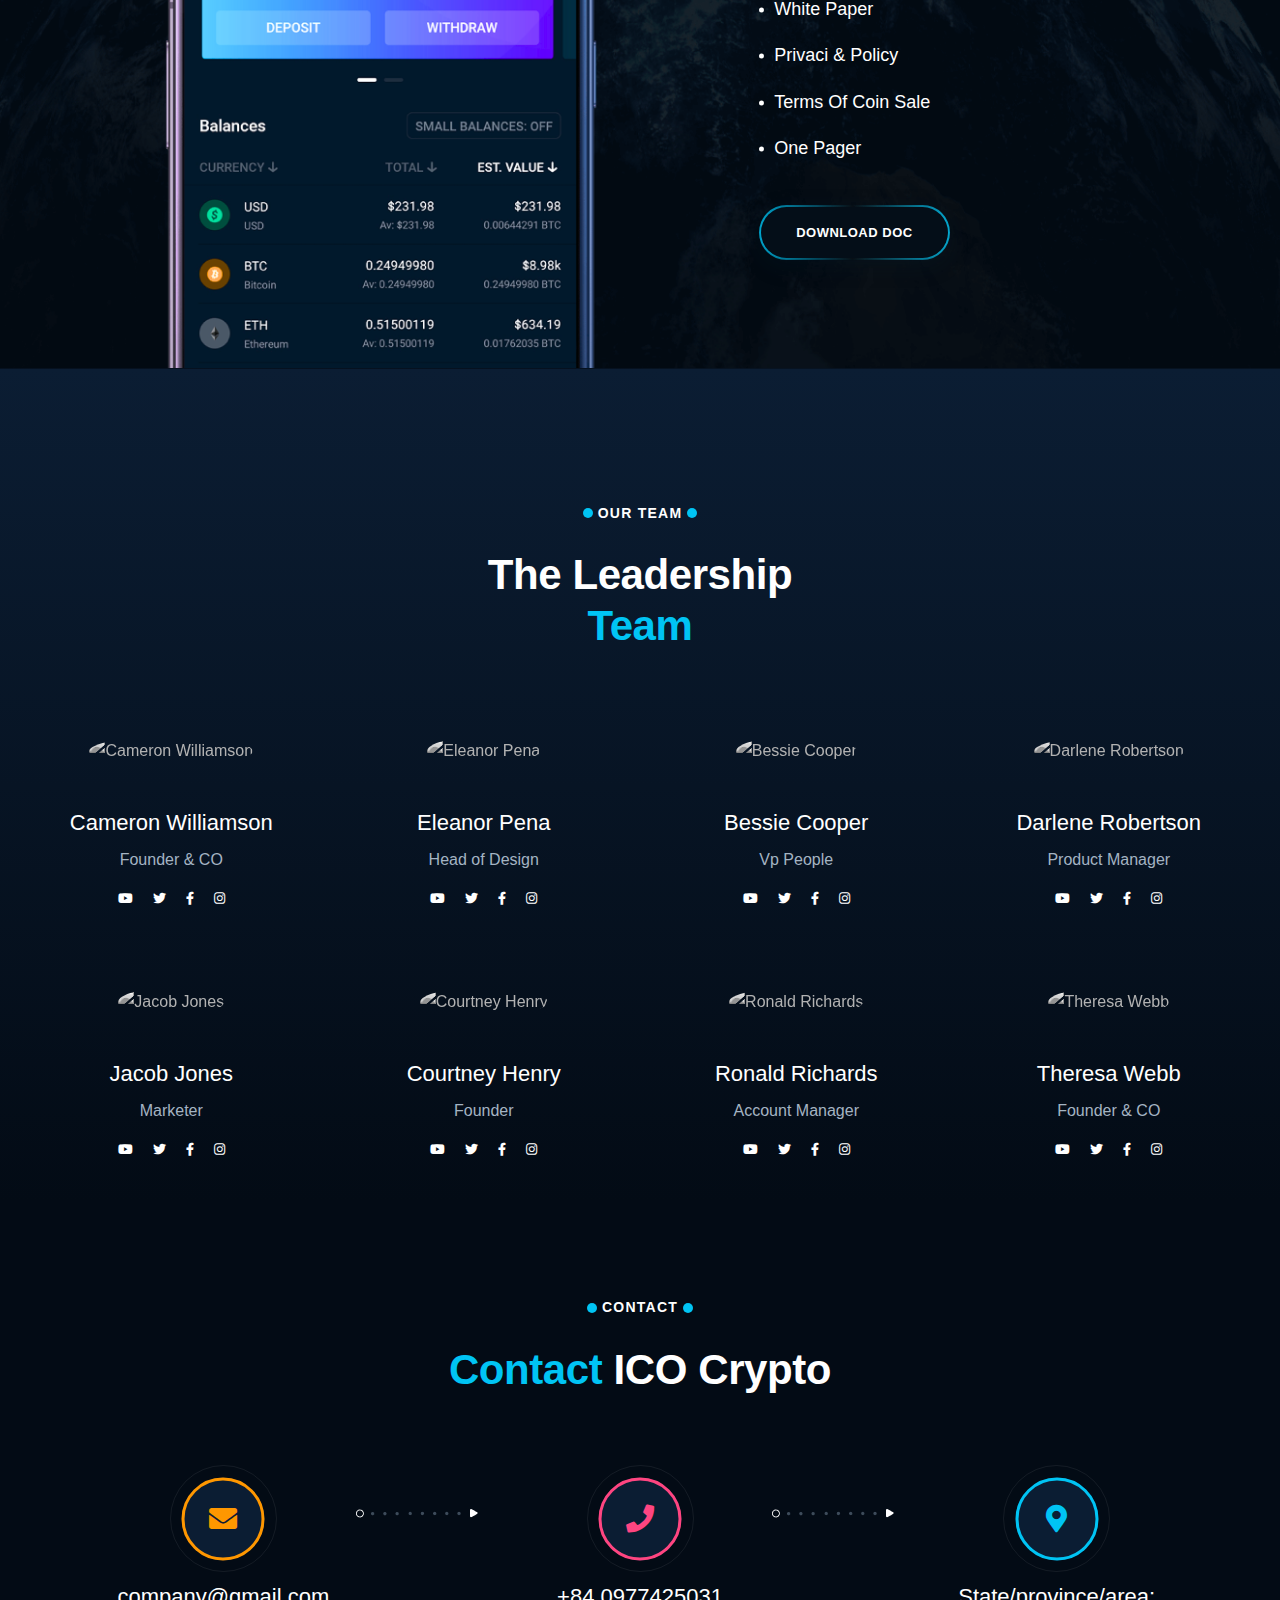
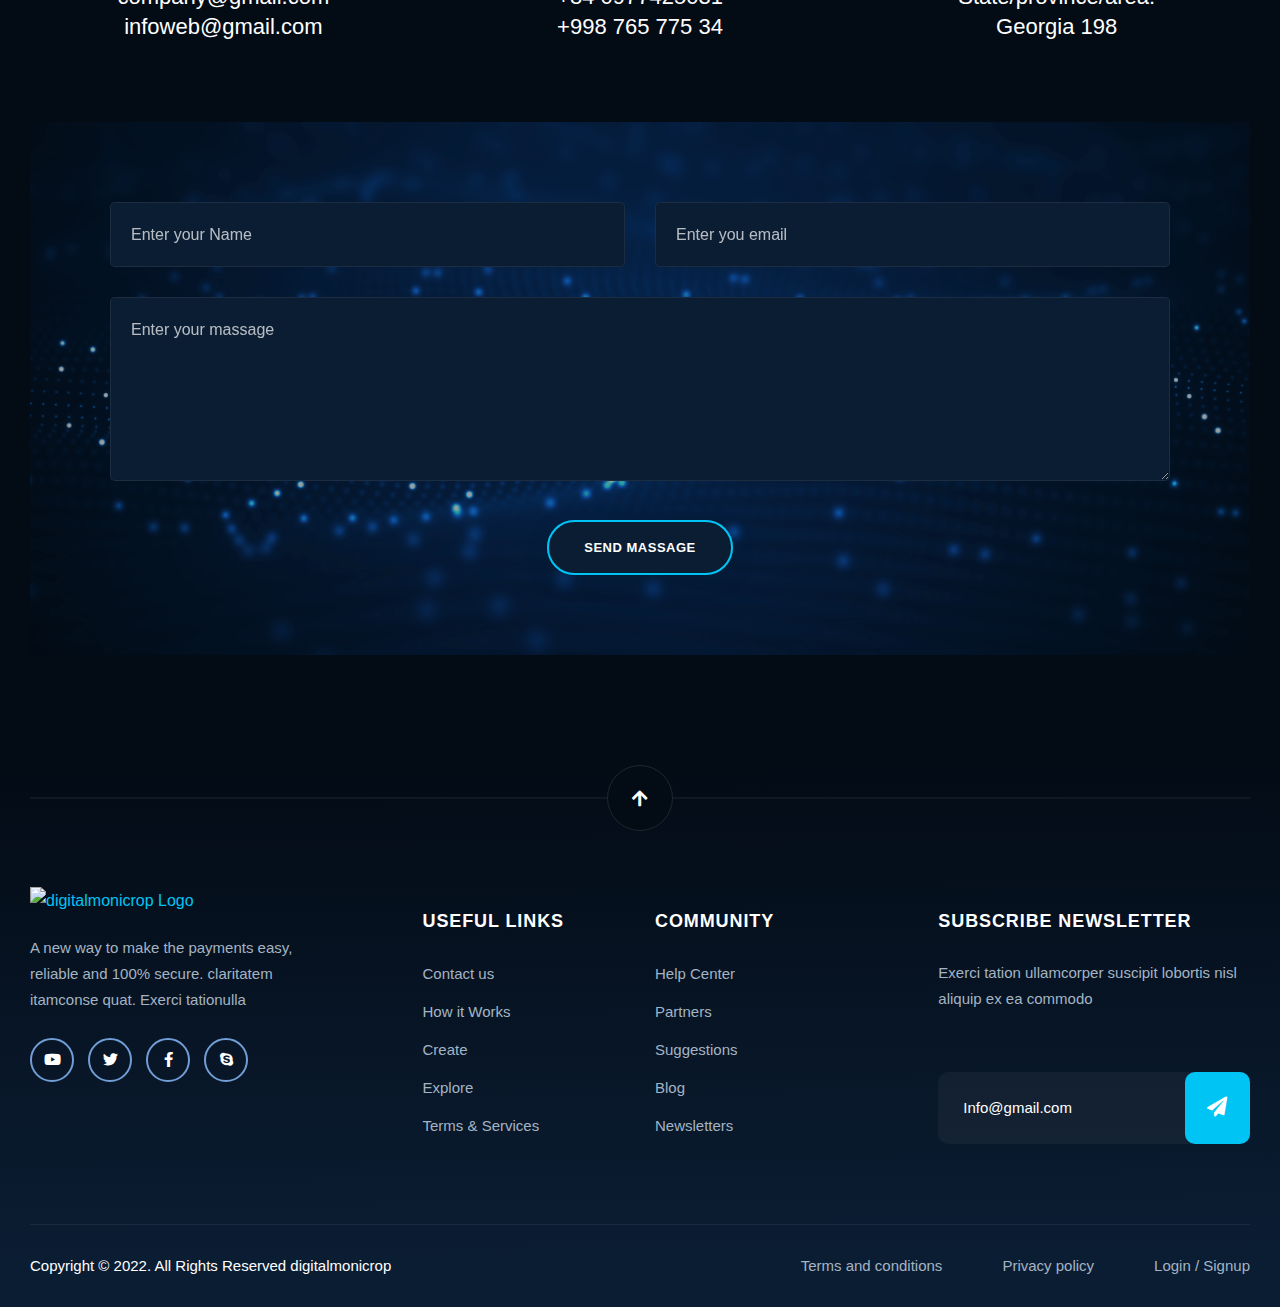
==== commit 9d0ce898: "Update index.html" ====
--- a/index.html
+++ b/index.html
@@ -1,4 +1,4 @@
 <!DOCTYPE html><html lang="en">
 <meta http-equiv="content-type" content="text/html;charset=UTF-8" />
-<head><meta charSet="utf-8"/><meta name="viewport" content="width=device-width"/><title>Bigtech - ICO &amp; Crypto Landing Page Template</title><meta name="description" content=""/><meta name="next-head-count" content="4"/><meta charset="utf-8"/><meta http-equiv="x-ua-compatible" content="ie=edge"/><meta name="viewport" content="width=device-width, initial-scale=1"/><link rel="icon" href="img/favicon.png"/><link rel="shortcut icon" type="image/x-icon" href="img/favicon.png"/><link rel="apple-touch-icon" href="img/favicon.png"/><link rel="preconnect" href="index.html" crossorigin="anonymous"/><link rel="preload" href="next/static/css/402b28a6eb942f0d.css" as="style"/><link rel="stylesheet" href="next/static/css/402b28a6eb942f0d.css" data-n-g=""/><link rel="preload" href="next/static/css/fa08a8d8b56feb24.css" as="style"/><link rel="stylesheet" href="next/static/css/fa08a8d8b56feb24.css" data-n-p=""/><noscript data-n-css=""></noscript><script defer="" nomodule="" src="next/static/chunks/polyfills-c67a75d1b6f99dc8.js"></script><script src="next/static/chunks/webpack-fa41f5cf5369d854.js" defer=""></script><script src="next/static/chunks/framework-2c79e2a64abdb08b.js" defer=""></script><script src="next/static/chunks/main-f11614d8aa7ee555.js" defer=""></script><script src="next/static/chunks/pages/_app-95daff819a7a3427.js" defer=""></script><script src="next/static/chunks/b637e9a5-72306854ad8c548c.js" defer=""></script><script src="next/static/chunks/515-690b14f817b04e35.js" defer=""></script><script src="next/static/chunks/130-10a4fcaa9dcb5690.js" defer=""></script><script src="next/static/chunks/373-0bb37a91645b5d49.js" defer=""></script><script src="next/static/chunks/pages/index-bd59d03c3a8360d2.js" defer=""></script><script src="next/static/TRGDMNkXzP_Ei4SzCMu6x/_buildManifest.js" defer=""></script><script src="next/static/TRGDMNkXzP_Ei4SzCMu6x/_ssgManifest.js" defer=""></script></head><body><div id="_next"><div class=""><div class="PageLoader_preloader__FDeOh"><div class="PageLoader_spinner__meDB1"><div class=""></div><div class="PageLoader_rect2__ueMEJ"></div><div class="PageLoader_rect3__UaR17"></div><div class="PageLoader_rect4__u5YBX"></div><div class="PageLoader_rect5__nG2hh"></div></div></div><header id="header"><div id="header-fixed-height" class=""></div><div id="sticky-header" class="menu-area"><div class="container custom-container"><div class="row"><div class="col-12"><div class="mobile-nav-toggler"><i class="fas fa-bars"></i></div><div class="menu-wrap"><nav class="menu-nav"><div class="logo"><a href="index.html"><img src="img/logo/logo.png" alt="BigTech Logo"/></a></div><div class="navbar-wrap main-menu d-none d-lg-flex"><ul class="navigation"><li class="active menu-item-has-children"><a class="section-link" href="index.html#header">Home</a><ul class="sub-menu"><li class="active"><a href="index.html">Home One</a></li><li class=""><a href="home-two.html">Home Two</a></li></ul></li><li class=""><a class="section-link" href="index.html#about">About us</a></li><li class=""><a class="section-link" href="index.html#sales">Sales</a></li><li class=""><a class="section-link" href="index.html#roadmap">Roadmap</a></li><li class="menu-item-has-children"><a href="blog.html">Blog</a><ul class="sub-menu"><li class=""><a href="blog.html">Our Blog</a></li><li class=""><a href="blog/blog-details.html">Blog Details</a></li></ul></li><li class=""><a class="section-link" href="index.html#contact">Contact us</a></li></ul></div><div class="header-action d-none d-md-block"><ul><li class="header-lang"><span class="selected-lang">ENG</span><ul class="lang-list"><li><a href="index.html#">IND</a></li><li><a href="index.html#">BNG</a></li><li><a href="index.html#">TUR</a></li><li><a href="index.html#">CIN</a></li></ul></li><li class="header-btn"><a class="btn" href="index.html#">Buy Now</a></li></ul></div></nav></div><div class="mobile-menu"><nav class="menu-box"><div class="close-btn"><i class="fas fa-times"></i></div><div class="nav-logo"><a href="index.html"><img src="img/logo/logo.png" alt="BigTech Logo" title=""/></a></div><div class="menu-outer"></div><div class="social-links"><ul class="clearfix"><li><a href="#"><i class="fab fa-facebook-f"></i></a></li><li><a href="#"><i class="fab fa-twitter"></i></a></li><li><a href="#"><i class="fab fa-instagram"></i></a></li><li><a href="#"><i class="fab fa-linkedin-in"></i></a></li><li><a href="#"><i class="fab fa-youtube"></i></a></li></ul></div></nav></div><div class="menu-backdrop"></div></div></div></div></div></header><main class="fix"><section class="banner-area banner-bg"><div class="banner-shape-wrap"><img src="img/banner/banner_shape01.png" alt="" class="img-one"/><img src="img/banner/banner_shape02.png" alt="" class="img-two"/><img src="img/banner/banner_shape03.png" alt="" class="img-three"/></div><div class="container"><div class="row justify-content-center"><div class="col-lg-10"><div class="banner-content text-center"><img src="img/icon/fire.png" alt=""/><h2 class="title">Join Future of Algorithmic <span>Crypto</span> Trading Strategies</h2></div><div class="banner-progress-wrap"><ul><li>Pre Sell</li><li>Soft Cap</li><li>Bonus</li></ul><div class="progress"><div class="progress-bar" role="progressbar" style="width:75%" aria-valuenow="75" aria-valuemin="0" aria-valuemax="100"></div></div><h4 class="title">65% target raised <span>1 ETH = $1000 = 3177.38 CIC</span></h4></div></div></div><div class="row justify-content-center"><div class="col-xl-10"><div class="banner-countdown-wrap text-center"><h2 class="title">ICO Will Start In..</h2><div class="coming-time"><div class="time-count day"><span>00</span>Days</div><div class="time-count hour"><span>01</span>hour</div><div class="time-count min"><span>23</span>minute</div><div class="time-count sec"><span>20</span>second</div></div></div></div></div></div></section><section id="about" class="about-area pt-130 pb-130"><div class="container"><div class="row align-items-center"><div class="col-lg-6"><div class="about-img wow fadeInLeft" data-wow-delay=".2s"><img src="img/images/about_img01.png" alt=""/><img src="img/images/about_img02.png" alt="" class="img-two"/></div></div><div class="col-lg-6"><div class="about-content wow fadeInRight" data-wow-delay=".2s"><div class="section-title mb-30"><span class="sub-title">Who we are</span><h2 class="title">The World’s <span>1st ICO</span> Platform That Offers Rewards</h2></div><p>The World’s 1st ICO Platform That Offers Rewards and The platform helps investors to make easy to purchase and sell their tokens</p><a class="btn" href="index.html">Purchase Tokens</a></div></div></div></div></section><div class="partner-area pb-130"><div class="container"><div class="row justify-content-center"><div class="col-lg-8"><div class="section-title text-center mb-10"><span class="sub-title">Our top partner</span></div></div></div><div class="row"><div class="col-lg-12"><div class="partner-wrap"><ul><li><img src="img/partner/partner_img01.png" alt=""/></li><li><img src="img/partner/partner_img02.png" alt=""/></li><li><img src="img/partner/partner_img03.png" alt=""/></li><li><img src="img/partner/partner_img04.png" alt=""/></li><li><img src="img/partner/partner_img05.png" alt=""/></li><li><img src="img/partner/partner_img06.png" alt=""/></li><li><img src="img/partner/partner_img07.png" alt=""/></li><li><img src="img/partner/partner_img08.png" alt=""/></li><li><img src="img/partner/partner_img09.png" alt=""/></li><li><img src="img/partner/partner_img10.png" alt=""/></li></ul></div></div></div></div></div><section class="choose-area pb-130"><div class="container"><div class="row justify-content-center"><div class="col-xl-6"><div class="section-title text-center mb-50"><span class="sub-title">why Choose us </span><h2 class="title">Why choose our bigtech <span>Token</span></h2></div></div></div><div class="row choose-active"><div class="slick-slider slick-initialized" dir="ltr"><div class="slick-list"><div class="slick-track" style="width:450%;left:-100%"><div data-index="-4" tabindex="-1" class="slick-slide slick-cloned" aria-hidden="true" style="width:5.555555555555555%"><div><div class="col-lg-3" tabindex="-1" style="width:100%;display:inline-block"><div class="choose-item"><div class="choose-icon"><img src="img/icon/choose_icon04.svg" alt=""/></div><div class="choose-content"><h2 class="title"><a href="index.html">Sercurity &amp; control over money</a></h2><p>Add new, trending and rare artwork to your collection.</p></div></div></div></div></div><div data-index="-3" tabindex="-1" class="slick-slide slick-cloned" aria-hidden="true" style="width:5.555555555555555%"><div><div class="col-lg-3" tabindex="-1" style="width:100%;display:inline-block"><div class="choose-item"><div class="choose-icon"><img src="img/icon/choose_icon01.svg" alt=""/></div><div class="choose-content"><h2 class="title"><a href="index.html">Lifetime free transaction</a></h2><p>Add new, trending and rare artwork to your collection.</p></div></div></div></div></div><div data-index="-2" tabindex="-1" class="slick-slide slick-cloned" aria-hidden="true" style="width:5.555555555555555%"><div><div class="col-lg-3" tabindex="-1" style="width:100%;display:inline-block"><div class="choose-item"><div class="choose-icon"><img src="img/icon/choose_icon03.svg" alt=""/></div><div class="choose-content"><h2 class="title"><a href="index.html">Protect the identity</a></h2><p>Add new, trending and rare artwork to your collection.</p></div></div></div></div></div><div data-index="-1" tabindex="-1" class="slick-slide slick-cloned" aria-hidden="true" style="width:5.555555555555555%"><div><div class="col-lg-3" tabindex="-1" style="width:100%;display:inline-block"><div class="choose-item"><div class="choose-icon"><img src="img/icon/choose_icon04.svg" alt=""/></div><div class="choose-content"><h2 class="title"><a href="index.html">Sercurity &amp; control over money</a></h2><p>Add new, trending and rare artwork to your collection.</p></div></div></div></div></div><div data-index="0" class="slick-slide slick-active slick-current" tabindex="-1" aria-hidden="false" style="outline:none;width:5.555555555555555%"><div><div class="col-lg-3" tabindex="-1" style="width:100%;display:inline-block"><div class="choose-item"><div class="choose-icon"><img src="img/icon/choose_icon01.svg" alt=""/></div><div class="choose-content"><h2 class="title"><a href="index.html">Mobile payment make easy</a></h2><p>Add new, trending and rare artwork to your collection.</p></div></div></div></div></div><div data-index="1" class="slick-slide slick-active" tabindex="-1" aria-hidden="false" style="outline:none;width:5.555555555555555%"><div><div class="col-lg-3" tabindex="-1" style="width:100%;display:inline-block"><div class="choose-item"><div class="choose-icon"><img src="img/icon/choose_icon02.svg" alt=""/></div><div class="choose-content"><h2 class="title"><a href="index.html">Lifetime free transaction</a></h2><p>Add new, trending and rare artwork to your collection.</p></div></div></div></div></div><div data-index="2" class="slick-slide slick-active" tabindex="-1" aria-hidden="false" style="outline:none;width:5.555555555555555%"><div><div class="col-lg-3" tabindex="-1" style="width:100%;display:inline-block"><div class="choose-item"><div class="choose-icon"><img src="img/icon/choose_icon03.svg" alt=""/></div><div class="choose-content"><h2 class="title"><a href="index.html">Protect the identity</a></h2><p>Add new, trending and rare artwork to your collection.</p></div></div></div></div></div><div data-index="3" class="slick-slide slick-active" tabindex="-1" aria-hidden="false" style="outline:none;width:5.555555555555555%"><div><div class="col-lg-3" tabindex="-1" style="width:100%;display:inline-block"><div class="choose-item"><div class="choose-icon"><img src="img/icon/choose_icon04.svg" alt=""/></div><div class="choose-content"><h2 class="title"><a href="index.html">Sercurity &amp; control over money</a></h2><p>Add new, trending and rare artwork to your collection.</p></div></div></div></div></div><div data-index="4" class="slick-slide" tabindex="-1" aria-hidden="true" style="outline:none;width:5.555555555555555%"><div><div class="col-lg-3" tabindex="-1" style="width:100%;display:inline-block"><div class="choose-item"><div class="choose-icon"><img src="img/icon/choose_icon01.svg" alt=""/></div><div class="choose-content"><h2 class="title"><a href="index.html">Lifetime free transaction</a></h2><p>Add new, trending and rare artwork to your collection.</p></div></div></div></div></div><div data-index="5" class="slick-slide" tabindex="-1" aria-hidden="true" style="outline:none;width:5.555555555555555%"><div><div class="col-lg-3" tabindex="-1" style="width:100%;display:inline-block"><div class="choose-item"><div class="choose-icon"><img src="img/icon/choose_icon03.svg" alt=""/></div><div class="choose-content"><h2 class="title"><a href="index.html">Protect the identity</a></h2><p>Add new, trending and rare artwork to your collection.</p></div></div></div></div></div><div data-index="6" class="slick-slide" tabindex="-1" aria-hidden="true" style="outline:none;width:5.555555555555555%"><div><div class="col-lg-3" tabindex="-1" style="width:100%;display:inline-block"><div class="choose-item"><div class="choose-icon"><img src="img/icon/choose_icon04.svg" alt=""/></div><div class="choose-content"><h2 class="title"><a href="index.html">Sercurity &amp; control over money</a></h2><p>Add new, trending and rare artwork to your collection.</p></div></div></div></div></div><div data-index="7" tabindex="-1" class="slick-slide slick-cloned" aria-hidden="true" style="width:5.555555555555555%"><div><div class="col-lg-3" tabindex="-1" style="width:100%;display:inline-block"><div class="choose-item"><div class="choose-icon"><img src="img/icon/choose_icon01.svg" alt=""/></div><div class="choose-content"><h2 class="title"><a href="index.html">Mobile payment make easy</a></h2><p>Add new, trending and rare artwork to your collection.</p></div></div></div></div></div><div data-index="8" tabindex="-1" class="slick-slide slick-cloned" aria-hidden="true" style="width:5.555555555555555%"><div><div class="col-lg-3" tabindex="-1" style="width:100%;display:inline-block"><div class="choose-item"><div class="choose-icon"><img src="img/icon/choose_icon02.svg" alt=""/></div><div class="choose-content"><h2 class="title"><a href="index.html">Lifetime free transaction</a></h2><p>Add new, trending and rare artwork to your collection.</p></div></div></div></div></div><div data-index="9" tabindex="-1" class="slick-slide slick-cloned" aria-hidden="true" style="width:5.555555555555555%"><div><div class="col-lg-3" tabindex="-1" style="width:100%;display:inline-block"><div class="choose-item"><div class="choose-icon"><img src="img/icon/choose_icon03.svg" alt=""/></div><div class="choose-content"><h2 class="title"><a href="index.html">Protect the identity</a></h2><p>Add new, trending and rare artwork to your collection.</p></div></div></div></div></div><div data-index="10" tabindex="-1" class="slick-slide slick-cloned" aria-hidden="true" style="width:5.555555555555555%"><div><div class="col-lg-3" tabindex="-1" style="width:100%;display:inline-block"><div class="choose-item"><div class="choose-icon"><img src="img/icon/choose_icon04.svg" alt=""/></div><div class="choose-content"><h2 class="title"><a href="index.html">Sercurity &amp; control over money</a></h2><p>Add new, trending and rare artwork to your collection.</p></div></div></div></div></div><div data-index="11" tabindex="-1" class="slick-slide slick-cloned" aria-hidden="true" style="width:5.555555555555555%"><div><div class="col-lg-3" tabindex="-1" style="width:100%;display:inline-block"><div class="choose-item"><div class="choose-icon"><img src="img/icon/choose_icon01.svg" alt=""/></div><div class="choose-content"><h2 class="title"><a href="index.html">Lifetime free transaction</a></h2><p>Add new, trending and rare artwork to your collection.</p></div></div></div></div></div><div data-index="12" tabindex="-1" class="slick-slide slick-cloned" aria-hidden="true" style="width:5.555555555555555%"><div><div class="col-lg-3" tabindex="-1" style="width:100%;display:inline-block"><div class="choose-item"><div class="choose-icon"><img src="img/icon/choose_icon03.svg" alt=""/></div><div class="choose-content"><h2 class="title"><a href="index.html">Protect the identity</a></h2><p>Add new, trending and rare artwork to your collection.</p></div></div></div></div></div><div data-index="13" tabindex="-1" class="slick-slide slick-cloned" aria-hidden="true" style="width:5.555555555555555%"><div><div class="col-lg-3" tabindex="-1" style="width:100%;display:inline-block"><div class="choose-item"><div class="choose-icon"><img src="img/icon/choose_icon04.svg" alt=""/></div><div class="choose-content"><h2 class="title"><a href="index.html">Sercurity &amp; control over money</a></h2><p>Add new, trending and rare artwork to your collection.</p></div></div></div></div></div></div></div></div></div><div class="slide-progressbar"><div style="background-size:0% 100%" class="slide-filler"></div></div></div></section><section id="sales" class="chart-area chart-bg "><div class="container"><div class="chart-inner"><div class="row align-items-center justify-content-center"><div class="col-lg-6 col-md-10 order-0 order-lg-2"><div class="chart-wrap wow fadeInRight" data-wow-delay=".2s"><img src="img/images/chart.png" alt=""/><ul><li>Contingency: 70%</li><li>Business Development: 10%</li><li>Investor: 30%</li><li>Poland</li><li>Legal &amp; Regulation:10%</li><li>Czech Republic</li></ul></div></div><div class="col-lg-6 col-md-10"><div class="chart-content wow fadeInLeft" data-wow-delay=".2s"><ul class="nav nav-tabs" id="myTab" role="tablist"><li class="nav-item" role="presentation"><button class="nav-link active" id="funding-tab" data-bs-toggle="tab" data-bs-target="#funding" type="button" role="tab" aria-controls="funding" aria-selected="true">Funding Allocation</button></li><li class="nav-item" role="presentation"><button class="nav-link" id="token-tab" data-bs-toggle="tab" data-bs-target="#token" type="button" role="tab" aria-controls="token" aria-selected="false">Token Allocation</button></li></ul><div class="tab-content" id="myTabContent"><div class="tab-pane fade show active" id="funding" role="tabpanel" aria-labelledby="funding-tab"><div class="chart-content-inner"><h2 class="title">1 CNL = 0.0863 BTC</h2><p> The World’s 1st ICO Platform That Offers Rewards and The platform helps investors to make easy to purchase and sell their tokens</p><a class="btn" href="index.html">Buy Now</a></div></div><div class="tab-pane fade" id="token" role="tabpanel" aria-labelledby="token-tab"><div class="chart-content-inner"><h2 class="title">2 CNL = 0.0967 BTC</h2><p> The World’s 1st ICO Platform That Offers Rewards and The platform helps investors to make easy to purchase and sell their tokens</p><a class="btn" href="index.html">Buy Now</a></div></div></div></div></div></div></div></div></section><div class="area-bg"><section id="roadmap" class="roadmap-area pt-130 pb-130"><div class="container custom-container-two"><div class="row justify-content-center"><div class="col-xl-5 col-lg-8"><div class="section-title text-center mb-60"><span class="sub-title">OUr Roadmap</span><h2 class="title">Bigtech Strategy and <br/> Project <span>Plan</span></h2></div></div></div><div class="row"><div class="col-lg-12"><div class="bt-roadmap_x bt-roadmap-scrollbar" style="overflow:auto"><div class="bt-roadmap-wrap"><div class="bt-roadmap-item"><span class="roadmap-title">Mid of Q4 2021</span><div class="roadmap-content"><span class="dot"></span><h4 class="title">Concept</h4><span>EVM support for parthians</span><span>SubQuery Academy</span><span>Proof of indexing</span></div></div><div class="bt-roadmap-item"><span class="roadmap-title">Mid of Q4 2021</span><div class="roadmap-content"><span class="dot"></span><h4 class="title">Research</h4><span>SubQuery Builders/Grants Program</span><span>SQT Network contract internal MVP</span><span>Coordinator and client SDK</span></div></div><div class="bt-roadmap-item"><span class="roadmap-title">Mid of Q4 2021</span><div class="roadmap-content"><span class="dot"></span><h4 class="title">App beta test</h4><span>Public testnet launch</span><span>SubQuery Network Explorer and dApp</span><span>Point-in-time indexing</span></div></div><div class="bt-roadmap-item"><span class="roadmap-title">Mid of Q4 2021</span><div class="roadmap-content"><span class="dot"></span><h4 class="title">Token Test</h4><span>SQT token generation event</span><span>Public incentivize testnet launch</span><span>Data traffic insights and reporting</span></div></div><div class="bt-roadmap-item"><span class="roadmap-title">Mid of Q4 2021</span><div class="roadmap-content"><span class="dot"></span><h4 class="title">Alpha Test</h4><span>Launch of the SubQuery Foundation</span><span>Finalise research for other Layer-1 chains</span><span>Liquidity mining program</span></div></div><div class="bt-roadmap-item"><span class="roadmap-title">Mid of Q4 2021</span><div class="roadmap-content"><span class="dot"></span><h4 class="title">Benefits</h4><span>Mainnet launch</span><span>Centralized exchange launch</span><span>Public incentivize testnet</span></div></div><div class="bt-roadmap-item"><span class="roadmap-title">Mid of Q4 2021</span><div class="roadmap-content"><span class="dot"></span><h4 class="title">Operational</h4><span>SubQuery launches its <br/> own parthian</span><span>SubQuery Foundation</span></div></div></div></div></div></div></div></section><section class="document-area pt-60"><div class="container"><div class="row justify-content-center"><div class="col-lg-7 order-2 order-lg-0"><div class="document-img text-center wow fadeInUp" data-wow-delay=".2s"><img src="img/images/document_img.png" alt=""/></div></div><div class="col-lg-5 col-md-7"><div class="document-content mt-50 wow fadeInRight" data-wow-delay=".2s"><div class="section-title mb-35"><span class="sub-title">Whitepaper</span><h2 class="title">Read Bigtech <span>Documents</span></h2></div><ul class="document-list"><li>White Paper</li><li>Privaci &amp; Policy</li><li>Terms Of Coin Sale</li><li>One Pager</li></ul><a class="btn" href="index.html">Download Doc</a></div></div></div></div></section></div><section class="team-area pt-130"><div class="container"><div class="row justify-content-center"><div class="col-xl-6"><div class="section-title text-center mb-70"><span class="sub-title">OUr team</span><h2 class="title">The Leadership <br/> <span>Team</span></h2></div></div></div><div class="row justify-content-center"><div class="col-xl-3 col-md-4 col-sm-6"><div class="team-item"><div class="team-thumb"><img src="img/team/team_img01.png" alt="Cameron Williamson"/></div><div class="team-content"><h2 class="title">Cameron Williamson</h2><span>Founder &amp; CO</span><ul class="team-social"><li><a href="index.html"><i class="fab fa-youtube"></i></a></li><li><a href="index.html"><i class="fab fa-twitter"></i></a></li><li><a href="index.html"><i class="fab fa-facebook-f"></i></a></li><li><a href="index.html"><i class="fab fa-instagram"></i></a></li></ul></div></div></div><div class="col-xl-3 col-md-4 col-sm-6"><div class="team-item"><div class="team-thumb"><img src="img/team/team_img02.png" alt="Eleanor Pena"/></div><div class="team-content"><h2 class="title">Eleanor Pena</h2><span>Head of Design</span><ul class="team-social"><li><a href="index.html"><i class="fab fa-youtube"></i></a></li><li><a href="index.html"><i class="fab fa-twitter"></i></a></li><li><a href="index.html"><i class="fab fa-facebook-f"></i></a></li><li><a href="index.html"><i class="fab fa-instagram"></i></a></li></ul></div></div></div><div class="col-xl-3 col-md-4 col-sm-6"><div class="team-item"><div class="team-thumb"><img src="img/team/team_img03.png" alt="Bessie Cooper"/></div><div class="team-content"><h2 class="title">Bessie Cooper</h2><span>Vp People</span><ul class="team-social"><li><a href="index.html"><i class="fab fa-youtube"></i></a></li><li><a href="index.html"><i class="fab fa-twitter"></i></a></li><li><a href="index.html"><i class="fab fa-facebook-f"></i></a></li><li><a href="index.html"><i class="fab fa-instagram"></i></a></li></ul></div></div></div><div class="col-xl-3 col-md-4 col-sm-6"><div class="team-item"><div class="team-thumb"><img src="img/team/team_img04.png" alt="Darlene Robertson"/></div><div class="team-content"><h2 class="title">Darlene Robertson</h2><span>Product Manager</span><ul class="team-social"><li><a href="index.html"><i class="fab fa-youtube"></i></a></li><li><a href="index.html"><i class="fab fa-twitter"></i></a></li><li><a href="index.html"><i class="fab fa-facebook-f"></i></a></li><li><a href="index.html"><i class="fab fa-instagram"></i></a></li></ul></div></div></div><div class="col-xl-3 col-md-4 col-sm-6"><div class="team-item"><div class="team-thumb"><img src="img/team/team_img05.png" alt="Jacob Jones"/></div><div class="team-content"><h2 class="title">Jacob Jones</h2><span>Marketer</span><ul class="team-social"><li><a href="index.html"><i class="fab fa-youtube"></i></a></li><li><a href="index.html"><i class="fab fa-twitter"></i></a></li><li><a href="index.html"><i class="fab fa-facebook-f"></i></a></li><li><a href="index.html"><i class="fab fa-instagram"></i></a></li></ul></div></div></div><div class="col-xl-3 col-md-4 col-sm-6"><div class="team-item"><div class="team-thumb"><img src="img/team/team_img06.png" alt="Courtney Henry"/></div><div class="team-content"><h2 class="title">Courtney Henry</h2><span>Founder</span><ul class="team-social"><li><a href="index.html"><i class="fab fa-youtube"></i></a></li><li><a href="index.html"><i class="fab fa-twitter"></i></a></li><li><a href="index.html"><i class="fab fa-facebook-f"></i></a></li><li><a href="index.html"><i class="fab fa-instagram"></i></a></li></ul></div></div></div><div class="col-xl-3 col-md-4 col-sm-6"><div class="team-item"><div class="team-thumb"><img src="img/team/team_img07.png" alt="Ronald Richards"/></div><div class="team-content"><h2 class="title">Ronald Richards</h2><span>Account Manager</span><ul class="team-social"><li><a href="index.html"><i class="fab fa-youtube"></i></a></li><li><a href="index.html"><i class="fab fa-twitter"></i></a></li><li><a href="index.html"><i class="fab fa-facebook-f"></i></a></li><li><a href="index.html"><i class="fab fa-instagram"></i></a></li></ul></div></div></div><div class="col-xl-3 col-md-4 col-sm-6"><div class="team-item"><div class="team-thumb"><img src="img/team/team_img08.png" alt="Theresa Webb"/></div><div class="team-content"><h2 class="title">Theresa Webb</h2><span>Founder &amp; CO</span><ul class="team-social"><li><a href="index.html"><i class="fab fa-youtube"></i></a></li><li><a href="index.html"><i class="fab fa-twitter"></i></a></li><li><a href="index.html"><i class="fab fa-facebook-f"></i></a></li><li><a href="index.html"><i class="fab fa-instagram"></i></a></li></ul></div></div></div></div></div></section><section id="contact" class="contact-area pt-70 pb-110"><div class="container"><div class="row justify-content-center"><div class="col-lg-8"><div class="section-title text-center mb-70"><span class="sub-title">Contact</span><h2 class="title"><span>Contact</span> ICO Crypto</h2></div></div></div><div class="contact-info-wrap"><div class="row justify-content-center"><div class="col-lg-4 col-sm-6"><div class="contact-info-item"><div class="icon"><span class="icon-background"></span><i class="fas fa-envelope"></i></div><div class="content"><p>company@gmail.com <br/> infoweb@gmail.com</p></div></div></div><div class="col-lg-4 col-sm-6"><div class="contact-info-item"><div class="icon"><span class="icon-background"></span><i class="fas fa-phone"></i></div><div class="content"><p>+84 0977425031<br/> +998 765 775 34</p></div></div></div><div class="col-lg-4 col-sm-6"><div class="contact-info-item"><div class="icon"><span class="icon-background"></span><i class="fas fa-map-marker-alt"></i></div><div class="content"><p>State/province/area: <br/>Georgia 198</p></div></div></div></div></div><div class="contact-form-wrap"><form action="#"><div class="row"><div class="col-md-6"><div class="form-grp"><input type="text" placeholder="Enter your Name" required=""/></div></div><div class="col-md-6"><div class="form-grp"><input type="email" placeholder="Enter you email" required=""/></div></div></div><div class="form-grp"><textarea name="massage" placeholder="Enter your massage"></textarea></div><div class="submit-btn text-center"><button type="submit" class="btn">Send Massage</button></div></form></div></div></section></main><footer><div class="footer-area"><div class="container"><div class="footer-scroll-wrap"><button class="scroll-to-target" data-target="html"><i class="fas fa-arrow-up"></i></button></div><div class="footer-top"><div class="row"><div class="col-xl-3 col-lg-4 col-md-6"><div class="footer-widget wow fadeInUp" data-wow-delay=".2s"><a class="f-logo" href="index.html"><img src="img/logo/logo.png" alt="BigTech Logo"/></a><div class="footer-content"><p>A new way to make the payments easy, reliable and 100% secure. claritatem itamconse quat. Exerci tationulla</p><ul class="footer-social"><li><a href="#"><i class="fab fa-youtube"></i></a></li><li><a href="#"><i class="fab fa-twitter"></i></a></li><li><a href="#"><i class="fab fa-facebook-f"></i></a></li><li><a href="#"><i class="fab fa-skype"></i></a></li></ul></div></div></div><div class="col-xl-3 col-lg-5 col-sm-6"><div class="footer-widget wow fadeInUp" data-wow-delay=".4s"><h4 class="fw-title">Useful Links</h4><div class="footer-link"><ul><li><a href="index.html">Contact us</a></li><li><a href="index.html">How it Works</a></li><li><a href="index.html">Create</a></li><li><a href="index.html">Explore</a></li><li><a href="index.html">Terms &amp; Services</a></li></ul></div></div></div><div class="col-xl-2 col-lg-3 col-sm-6"><div class="footer-widget wow fadeInUp" data-wow-delay=".6s"><h4 class="fw-title">Community</h4><div class="footer-link"><ul><li><a href="index.html">Help Center</a></li><li><a href="index.html">Partners</a></li><li><a href="index.html">Suggestions</a></li><li><a href="index.html">Blog</a></li><li><a href="index.html">Newsletters</a></li></ul></div></div></div><div class="col-xl-4 col-lg-4 col-md-6"><div class="footer-widget wow fadeInUp" data-wow-delay=".8s"><h4 class="fw-title">Subscribe Newsletter</h4><div class="footer-newsletter"><p>Exerci tation ullamcorper suscipit lobortis nisl aliquip ex ea commodo</p><form action="#"><input type="email" placeholder="Info@gmail.com" required=""/><button type="submit"><i class="fas fa-paper-plane"></i></button></form></div></div></div></div></div><div class="footer-bottom"><div class="row align-items-center"><div class="col-lg-6"><div class="copyright-text"><p>Copyright © 2022. All Rights Reserved Bigtech</p></div></div><div class="col-lg-6 d-none d-sm-block"><div class="footer-menu"><ul><li><a href="index.html#">Terms and conditions</a></li><li><a href="index.html#">Privacy policy</a></li><li><a href="index.html#">Login / Signup</a></li></ul></div></div></div></div></div></div></footer></div></div><script id="_NEXT_DATA__" type="application/json">{"props":{"pageProps":{}},"page":"/","query":{},"buildId":"TRGDMNkXzP_Ei4SzCMu6x","nextExport":true,"autoExport":true,"isFallback":false,"scriptLoader":[]}</script></body>
+<head><meta charSet="utf-8"/><meta name="viewport" content="width=device-width"/><title>digitalmonicrop</title><meta name="description" content=""/><meta name="next-head-count" content="4"/><meta charset="utf-8"/><meta http-equiv="x-ua-compatible" content="ie=edge"/><meta name="viewport" content="width=device-width, initial-scale=1"/><link rel="icon" href="img/favicon.png"/><link rel="shortcut icon" type="image/x-icon" href="img/favicon.png"/><link rel="apple-touch-icon" href="img/favicon.png"/><link rel="preconnect" href="index.html" crossorigin="anonymous"/><link rel="preload" href="/next/static/css/402b28a6eb942f0d.css" as="style"/><link rel="stylesheet" href="/next/static/css/402b28a6eb942f0d.css" data-n-g=""/><link rel="preload" href="/next/static/css/fa08a8d8b56feb24.css" as="style"/><link rel="stylesheet" href="/next/static/css/fa08a8d8b56feb24.css" data-n-p=""/><noscript data-n-css=""></noscript><script defer="" nomodule="" src="/next/static/chunks/polyfills-c67a75d1b6f99dc8.js"></script><script src="/next/static/chunks/webpack-fa41f5cf5369d854.js" defer=""></script><script src="/next/static/chunks/framework-2c79e2a64abdb08b.js" defer=""></script><script src="/next/static/chunks/main-f11614d8aa7ee555.js" defer=""></script><script src="/next/static/chunks/pages/_app-95daff819a7a3427.js" defer=""></script><script src="/next/static/chunks/b637e9a5-72306854ad8c548c.js" defer=""></script><script src="/next/static/chunks/515-690b14f817b04e35.js" defer=""></script><script src="/next/static/chunks/130-10a4fcaa9dcb5690.js" defer=""></script><script src="/next/static/chunks/373-0bb37a91645b5d49.js" defer=""></script><script src="/next/static/chunks/pages/index-bd59d03c3a8360d2.js" defer=""></script><script src="/next/static/TRGDMNkXzP_Ei4SzCMu6x/_buildManifest.js" defer=""></script><script src="/next/static/TRGDMNkXzP_Ei4SzCMu6x/_ssgManifest.js" defer=""></script></head><body><div id="next"><div class=""><div class="PageLoader_preloader__FDeOh"><div class="PageLoader_spinner__meDB1"><div class=""></div><div class="PageLoader_rect2__ueMEJ"></div><div class="PageLoader_rect3__UaR17"></div><div class="PageLoader_rect4__u5YBX"></div><div class="PageLoader_rect5__nG2hh"></div></div></div><header id="header"><div id="header-fixed-height" class=""></div><div id="sticky-header" class="menu-area"><div class="container custom-container"><div class="row"><div class="col-12"><div class="mobile-nav-toggler"><i class="fas fa-bars"></i></div><div class="menu-wrap"><nav class="menu-nav"><div class="logo"><a href="index.html"><img src="img/logo/logo.png" alt="digitalmonicrop Logo"/></a></div><div class="navbar-wrap main-menu d-none d-lg-flex"><ul class="navigation"><li class="active menu-item-has-children"><a class="section-link" href="index.html#header">Home</a><ul class="sub-menu"><li class="active"><a href="index.html">Home One</a></li><li class=""><a href="home-two.html">Home Two</a></li></ul></li><li class=""><a class="section-link" href="index.html#about">About us</a></li><li class=""><a class="section-link" href="index.html#sales">Sales</a></li><li class=""><a class="section-link" href="index.html#roadmap">Roadmap</a></li><li class="menu-item-has-children"><a href="blog.html">Blog</a><ul class="sub-menu"><li class=""><a href="blog.html">Our Blog</a></li><li class=""><a href="blog/blog-details.html">Blog Details</a></li></ul></li><li class=""><a class="section-link" href="index.html#contact">Contact us</a></li></ul></div><div class="header-action d-none d-md-block"><ul><li class="header-lang"><span class="selected-lang">ENG</span><ul class="lang-list"><li><a href="index.html#">IND</a></li><li><a href="index.html#">BNG</a></li><li><a href="index.html#">TUR</a></li><li><a href="index.html#">CIN</a></li></ul></li><li class="header-btn"><a class="btn" href="index.html#">Buy Now</a></li></ul></div></nav></div><div class="mobile-menu"><nav class="menu-box"><div class="close-btn"><i class="fas fa-times"></i></div><div class="nav-logo"><a href="index.html"><img src="img/logo/logo.png" alt="digitalmonicrop Logo" title=""/></a></div><div class="menu-outer"></div><div class="social-links"><ul class="clearfix"><li><a href="#"><i class="fab fa-facebook-f"></i></a></li><li><a href="#"><i class="fab fa-twitter"></i></a></li><li><a href="#"><i class="fab fa-instagram"></i></a></li><li><a href="#"><i class="fab fa-linkedin-in"></i></a></li><li><a href="#"><i class="fab fa-youtube"></i></a></li></ul></div></nav></div><div class="menu-backdrop"></div></div></div></div></div></header><main class="fix"><section class="banner-area banner-bg"><div class="banner-shape-wrap"><img src="img/banner/banner_shape01.png" alt="" class="img-one"/><img src="img/banner/banner_shape02.png" alt="" class="img-two"/><img src="img/banner/banner_shape03.png" alt="" class="img-three"/></div><div class="container"><div class="row justify-content-center"><div class="col-lg-10"><div class="banner-content text-center"><img src="img/icon/fire.png" alt=""/><h2 class="title">Join Future of Algorithmic <span>Crypto</span> Trading Strategies</h2></div><div class="banner-progress-wrap"><ul><li>Pre Sell</li><li>Soft Cap</li><li>Bonus</li></ul><div class="progress"><div class="progress-bar" role="progressbar" style="width:75%" aria-valuenow="75" aria-valuemin="0" aria-valuemax="100"></div></div><h4 class="title">65% target raised <span>1 ETH = $1000 = 3177.38 CIC</span></h4></div></div></div><div class="row justify-content-center"><div class="col-xl-10"><div class="banner-countdown-wrap text-center"><h2 class="title">ICO Will Start In..</h2><div class="coming-time"><div class="time-count day"><span>00</span>Days</div><div class="time-count hour"><span>01</span>hour</div><div class="time-count min"><span>23</span>minute</div><div class="time-count sec"><span>20</span>second</div></div></div></div></div></div></section><section id="about" class="about-area pt-130 pb-130"><div class="container"><div class="row align-items-center"><div class="col-lg-6"><div class="about-img wow fadeInLeft" data-wow-delay=".2s"><img src="img/images/about_img01.png" alt=""/><img src="img/images/about_img02.png" alt="" class="img-two"/></div></div><div class="col-lg-6"><div class="about-content wow fadeInRight" data-wow-delay=".2s"><div class="section-title mb-30"><span class="sub-title">Who we are</span><h2 class="title">The World’s <span>1st ICO</span> Platform That Offers Rewards</h2></div><p>The World’s 1st ICO Platform That Offers Rewards and The platform helps investors to make easy to purchase and sell their tokens</p><a class="btn" href="index.html">Purchase Tokens</a></div></div></div></div></section><div class="partner-area pb-130"><div class="container"><div class="row justify-content-center"><div class="col-lg-8"><div class="section-title text-center mb-10"><span class="sub-title">Our top partner</span></div></div></div><div class="row"><div class="col-lg-12"><div class="partner-wrap"><ul><li><img src="img/partner/partner_img01.png" alt=""/></li><li><img src="img/partner/partner_img02.png" alt=""/></li><li><img src="img/partner/partner_img03.png" alt=""/></li><li><img src="img/partner/partner_img04.png" alt=""/></li><li><img src="img/partner/partner_img05.png" alt=""/></li><li><img src="img/partner/partner_img06.png" alt=""/></li><li><img src="img/partner/partner_img07.png" alt=""/></li><li><img src="img/partner/partner_img08.png" alt=""/></li><li><img src="img/partner/partner_img09.png" alt=""/></li><li><img src="img/partner/partner_img10.png" alt=""/></li></ul></div></div></div></div></div><section class="choose-area pb-130"><div class="container"><div class="row justify-content-center"><div class="col-xl-6"><div class="section-title text-center mb-50"><span class="sub-title">why Choose us </span><h2 class="title">Why choose our digitalmonicrop <span>Token</span></h2></div></div></div><div class="row choose-active"><div class="slick-slider slick-initialized" dir="ltr"><div class="slick-list"><div class="slick-track" style="width:450%;left:-100%"><div data-index="-4" tabindex="-1" class="slick-slide slick-cloned" aria-hidden="true" style="width:5.555555555555555%"><div><div class="col-lg-3" tabindex="-1" style="width:100%;display:inline-block"><div class="choose-item"><div class="choose-icon"><img src="img/icon/choose_icon04.svg" alt=""/></div><div class="choose-content"><h2 class="title"><a href="index.html">Sercurity &amp; control over money</a></h2><p>Add new, trending and rare artwork to your collection.</p></div></div></div></div></div><div data-index="-3" tabindex="-1" class="slick-slide slick-cloned" aria-hidden="true" style="width:5.555555555555555%"><div><div class="col-lg-3" tabindex="-1" style="width:100%;display:inline-block"><div class="choose-item"><div class="choose-icon"><img src="img/icon/choose_icon01.svg" alt=""/></div><div class="choose-content"><h2 class="title"><a href="index.html">Lifetime free transaction</a></h2><p>Add new, trending and rare artwork to your collection.</p></div></div></div></div></div><div data-index="-2" tabindex="-1" class="slick-slide slick-cloned" aria-hidden="true" style="width:5.555555555555555%"><div><div class="col-lg-3" tabindex="-1" style="width:100%;display:inline-block"><div class="choose-item"><div class="choose-icon"><img src="img/icon/choose_icon03.svg" alt=""/></div><div class="choose-content"><h2 class="title"><a href="index.html">Protect the identity</a></h2><p>Add new, trending and rare artwork to your collection.</p></div></div></div></div></div><div data-index="-1" tabindex="-1" class="slick-slide slick-cloned" aria-hidden="true" style="width:5.555555555555555%"><div><div class="col-lg-3" tabindex="-1" style="width:100%;display:inline-block"><div class="choose-item"><div class="choose-icon"><img src="img/icon/choose_icon04.svg" alt=""/></div><div class="choose-content"><h2 class="title"><a href="index.html">Sercurity &amp; control over money</a></h2><p>Add new, trending and rare artwork to your collection.</p></div></div></div></div></div><div data-index="0" class="slick-slide slick-active slick-current" tabindex="-1" aria-hidden="false" style="outline:none;width:5.555555555555555%"><div><div class="col-lg-3" tabindex="-1" style="width:100%;display:inline-block"><div class="choose-item"><div class="choose-icon"><img src="img/icon/choose_icon01.svg" alt=""/></div><div class="choose-content"><h2 class="title"><a href="index.html">Mobile payment make easy</a></h2><p>Add new, trending and rare artwork to your collection.</p></div></div></div></div></div><div data-index="1" class="slick-slide slick-active" tabindex="-1" aria-hidden="false" style="outline:none;width:5.555555555555555%"><div><div class="col-lg-3" tabindex="-1" style="width:100%;display:inline-block"><div class="choose-item"><div class="choose-icon"><img src="img/icon/choose_icon02.svg" alt=""/></div><div class="choose-content"><h2 class="title"><a href="index.html">Lifetime free transaction</a></h2><p>Add new, trending and rare artwork to your collection.</p></div></div></div></div></div><div data-index="2" class="slick-slide slick-active" tabindex="-1" aria-hidden="false" style="outline:none;width:5.555555555555555%"><div><div class="col-lg-3" tabindex="-1" style="width:100%;display:inline-block"><div class="choose-item"><div class="choose-icon"><img src="img/icon/choose_icon03.svg" alt=""/></div><div class="choose-content"><h2 class="title"><a href="index.html">Protect the identity</a></h2><p>Add new, trending and rare artwork to your collection.</p></div></div></div></div></div><div data-index="3" class="slick-slide slick-active" tabindex="-1" aria-hidden="false" style="outline:none;width:5.555555555555555%"><div><div class="col-lg-3" tabindex="-1" style="width:100%;display:inline-block"><div class="choose-item"><div class="choose-icon"><img src="img/icon/choose_icon04.svg" alt=""/></div><div class="choose-content"><h2 class="title"><a href="index.html">Sercurity &amp; control over money</a></h2><p>Add new, trending and rare artwork to your collection.</p></div></div></div></div></div><div data-index="4" class="slick-slide" tabindex="-1" aria-hidden="true" style="outline:none;width:5.555555555555555%"><div><div class="col-lg-3" tabindex="-1" style="width:100%;display:inline-block"><div class="choose-item"><div class="choose-icon"><img src="img/icon/choose_icon01.svg" alt=""/></div><div class="choose-content"><h2 class="title"><a href="index.html">Lifetime free transaction</a></h2><p>Add new, trending and rare artwork to your collection.</p></div></div></div></div></div><div data-index="5" class="slick-slide" tabindex="-1" aria-hidden="true" style="outline:none;width:5.555555555555555%"><div><div class="col-lg-3" tabindex="-1" style="width:100%;display:inline-block"><div class="choose-item"><div class="choose-icon"><img src="img/icon/choose_icon03.svg" alt=""/></div><div class="choose-content"><h2 class="title"><a href="index.html">Protect the identity</a></h2><p>Add new, trending and rare artwork to your collection.</p></div></div></div></div></div><div data-index="6" class="slick-slide" tabindex="-1" aria-hidden="true" style="outline:none;width:5.555555555555555%"><div><div class="col-lg-3" tabindex="-1" style="width:100%;display:inline-block"><div class="choose-item"><div class="choose-icon"><img src="img/icon/choose_icon04.svg" alt=""/></div><div class="choose-content"><h2 class="title"><a href="index.html">Sercurity &amp; control over money</a></h2><p>Add new, trending and rare artwork to your collection.</p></div></div></div></div></div><div data-index="7" tabindex="-1" class="slick-slide slick-cloned" aria-hidden="true" style="width:5.555555555555555%"><div><div class="col-lg-3" tabindex="-1" style="width:100%;display:inline-block"><div class="choose-item"><div class="choose-icon"><img src="img/icon/choose_icon01.svg" alt=""/></div><div class="choose-content"><h2 class="title"><a href="index.html">Mobile payment make easy</a></h2><p>Add new, trending and rare artwork to your collection.</p></div></div></div></div></div><div data-index="8" tabindex="-1" class="slick-slide slick-cloned" aria-hidden="true" style="width:5.555555555555555%"><div><div class="col-lg-3" tabindex="-1" style="width:100%;display:inline-block"><div class="choose-item"><div class="choose-icon"><img src="img/icon/choose_icon02.svg" alt=""/></div><div class="choose-content"><h2 class="title"><a href="index.html">Lifetime free transaction</a></h2><p>Add new, trending and rare artwork to your collection.</p></div></div></div></div></div><div data-index="9" tabindex="-1" class="slick-slide slick-cloned" aria-hidden="true" style="width:5.555555555555555%"><div><div class="col-lg-3" tabindex="-1" style="width:100%;display:inline-block"><div class="choose-item"><div class="choose-icon"><img src="img/icon/choose_icon03.svg" alt=""/></div><div class="choose-content"><h2 class="title"><a href="index.html">Protect the identity</a></h2><p>Add new, trending and rare artwork to your collection.</p></div></div></div></div></div><div data-index="10" tabindex="-1" class="slick-slide slick-cloned" aria-hidden="true" style="width:5.555555555555555%"><div><div class="col-lg-3" tabindex="-1" style="width:100%;display:inline-block"><div class="choose-item"><div class="choose-icon"><img src="img/icon/choose_icon04.svg" alt=""/></div><div class="choose-content"><h2 class="title"><a href="index.html">Sercurity &amp; control over money</a></h2><p>Add new, trending and rare artwork to your collection.</p></div></div></div></div></div><div data-index="11" tabindex="-1" class="slick-slide slick-cloned" aria-hidden="true" style="width:5.555555555555555%"><div><div class="col-lg-3" tabindex="-1" style="width:100%;display:inline-block"><div class="choose-item"><div class="choose-icon"><img src="img/icon/choose_icon01.svg" alt=""/></div><div class="choose-content"><h2 class="title"><a href="index.html">Lifetime free transaction</a></h2><p>Add new, trending and rare artwork to your collection.</p></div></div></div></div></div><div data-index="12" tabindex="-1" class="slick-slide slick-cloned" aria-hidden="true" style="width:5.555555555555555%"><div><div class="col-lg-3" tabindex="-1" style="width:100%;display:inline-block"><div class="choose-item"><div class="choose-icon"><img src="img/icon/choose_icon03.svg" alt=""/></div><div class="choose-content"><h2 class="title"><a href="index.html">Protect the identity</a></h2><p>Add new, trending and rare artwork to your collection.</p></div></div></div></div></div><div data-index="13" tabindex="-1" class="slick-slide slick-cloned" aria-hidden="true" style="width:5.555555555555555%"><div><div class="col-lg-3" tabindex="-1" style="width:100%;display:inline-block"><div class="choose-item"><div class="choose-icon"><img src="img/icon/choose_icon04.svg" alt=""/></div><div class="choose-content"><h2 class="title"><a href="index.html">Sercurity &amp; control over money</a></h2><p>Add new, trending and rare artwork to your collection.</p></div></div></div></div></div></div></div></div></div><div class="slide-progressbar"><div style="background-size:0% 100%" class="slide-filler"></div></div></div></section><section id="sales" class="chart-area chart-bg "><div class="container"><div class="chart-inner"><div class="row align-items-center justify-content-center"><div class="col-lg-6 col-md-10 order-0 order-lg-2"><div class="chart-wrap wow fadeInRight" data-wow-delay=".2s"><img src="img/images/chart.png" alt=""/><ul><li>Contingency: 70%</li><li>Business Development: 10%</li><li>Investor: 30%</li><li>Poland</li><li>Legal &amp; Regulation:10%</li><li>Czech Republic</li></ul></div></div><div class="col-lg-6 col-md-10"><div class="chart-content wow fadeInLeft" data-wow-delay=".2s"><ul class="nav nav-tabs" id="myTab" role="tablist"><li class="nav-item" role="presentation"><button class="nav-link active" id="funding-tab" data-bs-toggle="tab" data-bs-target="#funding" type="button" role="tab" aria-controls="funding" aria-selected="true">Funding Allocation</button></li><li class="nav-item" role="presentation"><button class="nav-link" id="token-tab" data-bs-toggle="tab" data-bs-target="#token" type="button" role="tab" aria-controls="token" aria-selected="false">Token Allocation</button></li></ul><div class="tab-content" id="myTabContent"><div class="tab-pane fade show active" id="funding" role="tabpanel" aria-labelledby="funding-tab"><div class="chart-content-inner"><h2 class="title">1 CNL = 0.0863 BTC</h2><p> The World’s 1st ICO Platform That Offers Rewards and The platform helps investors to make easy to purchase and sell their tokens</p><a class="btn" href="index.html">Buy Now</a></div></div><div class="tab-pane fade" id="token" role="tabpanel" aria-labelledby="token-tab"><div class="chart-content-inner"><h2 class="title">2 CNL = 0.0967 BTC</h2><p> The World’s 1st ICO Platform That Offers Rewards and The platform helps investors to make easy to purchase and sell their tokens</p><a class="btn" href="index.html">Buy Now</a></div></div></div></div></div></div></div></div></section><div class="area-bg"><section id="roadmap" class="roadmap-area pt-130 pb-130"><div class="container custom-container-two"><div class="row justify-content-center"><div class="col-xl-5 col-lg-8"><div class="section-title text-center mb-60"><span class="sub-title">OUr Roadmap</span><h2 class="title">digitalmonicrop Strategy and <br/> Project <span>Plan</span></h2></div></div></div><div class="row"><div class="col-lg-12"><div class="bt-roadmap_x bt-roadmap-scrollbar" style="overflow:auto"><div class="bt-roadmap-wrap"><div class="bt-roadmap-item"><span class="roadmap-title">Mid of Q4 2021</span><div class="roadmap-content"><span class="dot"></span><h4 class="title">Concept</h4><span>EVM support for parthians</span><span>SubQuery Academy</span><span>Proof of indexing</span></div></div><div class="bt-roadmap-item"><span class="roadmap-title">Mid of Q4 2021</span><div class="roadmap-content"><span class="dot"></span><h4 class="title">Research</h4><span>SubQuery Builders/Grants Program</span><span>SQT Network contract internal MVP</span><span>Coordinator and client SDK</span></div></div><div class="bt-roadmap-item"><span class="roadmap-title">Mid of Q4 2021</span><div class="roadmap-content"><span class="dot"></span><h4 class="title">App beta test</h4><span>Public testnet launch</span><span>SubQuery Network Explorer and dApp</span><span>Point-in-time indexing</span></div></div><div class="bt-roadmap-item"><span class="roadmap-title">Mid of Q4 2021</span><div class="roadmap-content"><span class="dot"></span><h4 class="title">Token Test</h4><span>SQT token generation event</span><span>Public incentivize testnet launch</span><span>Data traffic insights and reporting</span></div></div><div class="bt-roadmap-item"><span class="roadmap-title">Mid of Q4 2021</span><div class="roadmap-content"><span class="dot"></span><h4 class="title">Alpha Test</h4><span>Launch of the SubQuery Foundation</span><span>Finalise research for other Layer-1 chains</span><span>Liquidity mining program</span></div></div><div class="bt-roadmap-item"><span class="roadmap-title">Mid of Q4 2021</span><div class="roadmap-content"><span class="dot"></span><h4 class="title">Benefits</h4><span>Mainnet launch</span><span>Centralized exchange launch</span><span>Public incentivize testnet</span></div></div><div class="bt-roadmap-item"><span class="roadmap-title">Mid of Q4 2021</span><div class="roadmap-content"><span class="dot"></span><h4 class="title">Operational</h4><span>SubQuery launches its <br/> own parthian</span><span>SubQuery Foundation</span></div></div></div></div></div></div></div></section><section class="document-area pt-60"><div class="container"><div class="row justify-content-center"><div class="col-lg-7 order-2 order-lg-0"><div class="document-img text-center wow fadeInUp" data-wow-delay=".2s"><img src="img/images/document_img.png" alt=""/></div></div><div class="col-lg-5 col-md-7"><div class="document-content mt-50 wow fadeInRight" data-wow-delay=".2s"><div class="section-title mb-35"><span class="sub-title">Whitepaper</span><h2 class="title">Read digitalmonicrop <span>Documents</span></h2></div><ul class="document-list"><li>White Paper</li><li>Privaci &amp; Policy</li><li>Terms Of Coin Sale</li><li>One Pager</li></ul><a class="btn" href="index.html">Download Doc</a></div></div></div></div></section></div><section class="team-area pt-130"><div class="container"><div class="row justify-content-center"><div class="col-xl-6"><div class="section-title text-center mb-70"><span class="sub-title">OUr team</span><h2 class="title">The Leadership <br/> <span>Team</span></h2></div></div></div><div class="row justify-content-center"><div class="col-xl-3 col-md-4 col-sm-6"><div class="team-item"><div class="team-thumb"><img src="img/team/team_img01.png" alt="Cameron Williamson"/></div><div class="team-content"><h2 class="title">Cameron Williamson</h2><span>Founder &amp; CO</span><ul class="team-social"><li><a href="index.html"><i class="fab fa-youtube"></i></a></li><li><a href="index.html"><i class="fab fa-twitter"></i></a></li><li><a href="index.html"><i class="fab fa-facebook-f"></i></a></li><li><a href="index.html"><i class="fab fa-instagram"></i></a></li></ul></div></div></div><div class="col-xl-3 col-md-4 col-sm-6"><div class="team-item"><div class="team-thumb"><img src="img/team/team_img02.png" alt="Eleanor Pena"/></div><div class="team-content"><h2 class="title">Eleanor Pena</h2><span>Head of Design</span><ul class="team-social"><li><a href="index.html"><i class="fab fa-youtube"></i></a></li><li><a href="index.html"><i class="fab fa-twitter"></i></a></li><li><a href="index.html"><i class="fab fa-facebook-f"></i></a></li><li><a href="index.html"><i class="fab fa-instagram"></i></a></li></ul></div></div></div><div class="col-xl-3 col-md-4 col-sm-6"><div class="team-item"><div class="team-thumb"><img src="img/team/team_img03.png" alt="Bessie Cooper"/></div><div class="team-content"><h2 class="title">Bessie Cooper</h2><span>Vp People</span><ul class="team-social"><li><a href="index.html"><i class="fab fa-youtube"></i></a></li><li><a href="index.html"><i class="fab fa-twitter"></i></a></li><li><a href="index.html"><i class="fab fa-facebook-f"></i></a></li><li><a href="index.html"><i class="fab fa-instagram"></i></a></li></ul></div></div></div><div class="col-xl-3 col-md-4 col-sm-6"><div class="team-item"><div class="team-thumb"><img src="img/team/team_img04.png" alt="Darlene Robertson"/></div><div class="team-content"><h2 class="title">Darlene Robertson</h2><span>Product Manager</span><ul class="team-social"><li><a href="index.html"><i class="fab fa-youtube"></i></a></li><li><a href="index.html"><i class="fab fa-twitter"></i></a></li><li><a href="index.html"><i class="fab fa-facebook-f"></i></a></li><li><a href="index.html"><i class="fab fa-instagram"></i></a></li></ul></div></div></div><div class="col-xl-3 col-md-4 col-sm-6"><div class="team-item"><div class="team-thumb"><img src="img/team/team_img05.png" alt="Jacob Jones"/></div><div class="team-content"><h2 class="title">Jacob Jones</h2><span>Marketer</span><ul class="team-social"><li><a href="index.html"><i class="fab fa-youtube"></i></a></li><li><a href="index.html"><i class="fab fa-twitter"></i></a></li><li><a href="index.html"><i class="fab fa-facebook-f"></i></a></li><li><a href="index.html"><i class="fab fa-instagram"></i></a></li></ul></div></div></div><div class="col-xl-3 col-md-4 col-sm-6"><div class="team-item"><div class="team-thumb"><img src="img/team/team_img06.png" alt="Courtney Henry"/></div><div class="team-content"><h2 class="title">Courtney Henry</h2><span>Founder</span><ul class="team-social"><li><a href="index.html"><i class="fab fa-youtube"></i></a></li><li><a href="index.html"><i class="fab fa-twitter"></i></a></li><li><a href="index.html"><i class="fab fa-facebook-f"></i></a></li><li><a href="index.html"><i class="fab fa-instagram"></i></a></li></ul></div></div></div><div class="col-xl-3 col-md-4 col-sm-6"><div class="team-item"><div class="team-thumb"><img src="img/team/team_img07.png" alt="Ronald Richards"/></div><div class="team-content"><h2 class="title">Ronald Richards</h2><span>Account Manager</span><ul class="team-social"><li><a href="index.html"><i class="fab fa-youtube"></i></a></li><li><a href="index.html"><i class="fab fa-twitter"></i></a></li><li><a href="index.html"><i class="fab fa-facebook-f"></i></a></li><li><a href="index.html"><i class="fab fa-instagram"></i></a></li></ul></div></div></div><div class="col-xl-3 col-md-4 col-sm-6"><div class="team-item"><div class="team-thumb"><img src="img/team/team_img08.png" alt="Theresa Webb"/></div><div class="team-content"><h2 class="title">Theresa Webb</h2><span>Founder &amp; CO</span><ul class="team-social"><li><a href="index.html"><i class="fab fa-youtube"></i></a></li><li><a href="index.html"><i class="fab fa-twitter"></i></a></li><li><a href="index.html"><i class="fab fa-facebook-f"></i></a></li><li><a href="index.html"><i class="fab fa-instagram"></i></a></li></ul></div></div></div></div></div></section><section id="contact" class="contact-area pt-70 pb-110"><div class="container"><div class="row justify-content-center"><div class="col-lg-8"><div class="section-title text-center mb-70"><span class="sub-title">Contact</span><h2 class="title"><span>Contact</span> ICO Crypto</h2></div></div></div><div class="contact-info-wrap"><div class="row justify-content-center"><div class="col-lg-4 col-sm-6"><div class="contact-info-item"><div class="icon"><span class="icon-background"></span><i class="fas fa-envelope"></i></div><div class="content"><p>company@gmail.com <br/> infoweb@gmail.com</p></div></div></div><div class="col-lg-4 col-sm-6"><div class="contact-info-item"><div class="icon"><span class="icon-background"></span><i class="fas fa-phone"></i></div><div class="content"><p>+84 0977425031<br/> +998 765 775 34</p></div></div></div><div class="col-lg-4 col-sm-6"><div class="contact-info-item"><div class="icon"><span class="icon-background"></span><i class="fas fa-map-marker-alt"></i></div><div class="content"><p>State/province/area: <br/>Georgia 198</p></div></div></div></div></div><div class="contact-form-wrap"><form action="#"><div class="row"><div class="col-md-6"><div class="form-grp"><input type="text" placeholder="Enter your Name" required=""/></div></div><div class="col-md-6"><div class="form-grp"><input type="email" placeholder="Enter you email" required=""/></div></div></div><div class="form-grp"><textarea name="massage" placeholder="Enter your massage"></textarea></div><div class="submit-btn text-center"><button type="submit" class="btn">Send Massage</button></div></form></div></div></section></main><footer><div class="footer-area"><div class="container"><div class="footer-scroll-wrap"><button class="scroll-to-target" data-target="html"><i class="fas fa-arrow-up"></i></button></div><div class="footer-top"><div class="row"><div class="col-xl-3 col-lg-4 col-md-6"><div class="footer-widget wow fadeInUp" data-wow-delay=".2s"><a class="f-logo" href="index.html"><img src="img/logo/logo.png" alt="digitalmonicrop Logo"/></a><div class="footer-content"><p>A new way to make the payments easy, reliable and 100% secure. claritatem itamconse quat. Exerci tationulla</p><ul class="footer-social"><li><a href="#"><i class="fab fa-youtube"></i></a></li><li><a href="#"><i class="fab fa-twitter"></i></a></li><li><a href="#"><i class="fab fa-facebook-f"></i></a></li><li><a href="#"><i class="fab fa-skype"></i></a></li></ul></div></div></div><div class="col-xl-3 col-lg-5 col-sm-6"><div class="footer-widget wow fadeInUp" data-wow-delay=".4s"><h4 class="fw-title">Useful Links</h4><div class="footer-link"><ul><li><a href="index.html">Contact us</a></li><li><a href="index.html">How it Works</a></li><li><a href="index.html">Create</a></li><li><a href="index.html">Explore</a></li><li><a href="index.html">Terms &amp; Services</a></li></ul></div></div></div><div class="col-xl-2 col-lg-3 col-sm-6"><div class="footer-widget wow fadeInUp" data-wow-delay=".6s"><h4 class="fw-title">Community</h4><div class="footer-link"><ul><li><a href="index.html">Help Center</a></li><li><a href="index.html">Partners</a></li><li><a href="index.html">Suggestions</a></li><li><a href="index.html">Blog</a></li><li><a href="index.html">Newsletters</a></li></ul></div></div></div><div class="col-xl-4 col-lg-4 col-md-6"><div class="footer-widget wow fadeInUp" data-wow-delay=".8s"><h4 class="fw-title">Subscribe Newsletter</h4><div class="footer-newsletter"><p>Exerci tation ullamcorper suscipit lobortis nisl aliquip ex ea commodo</p><form action="#"><input type="email" placeholder="Info@gmail.com" required=""/><button type="submit"><i class="fas fa-paper-plane"></i></button></form></div></div></div></div></div><div class="footer-bottom"><div class="row align-items-center"><div class="col-lg-6"><div class="copyright-text"><p>Copyright © 2022. All Rights Reserved digitalmonicrop</p></div></div><div class="col-lg-6 d-none d-sm-block"><div class="footer-menu"><ul><li><a href="index.html#">Terms and conditions</a></li><li><a href="index.html#">Privacy policy</a></li><li><a href="index.html#">Login / Signup</a></li></ul></div></div></div></div></div></div></footer></div></div><script id="NEXT_DATA__" type="application/json">{"props":{"pageProps":{}},"page":"/","query":{},"buildId":"TRGDMNkXzP_Ei4SzCMu6x","nextExport":true,"autoExport":true,"isFallback":false,"scriptLoader":[]}</script></body>
 </html>
